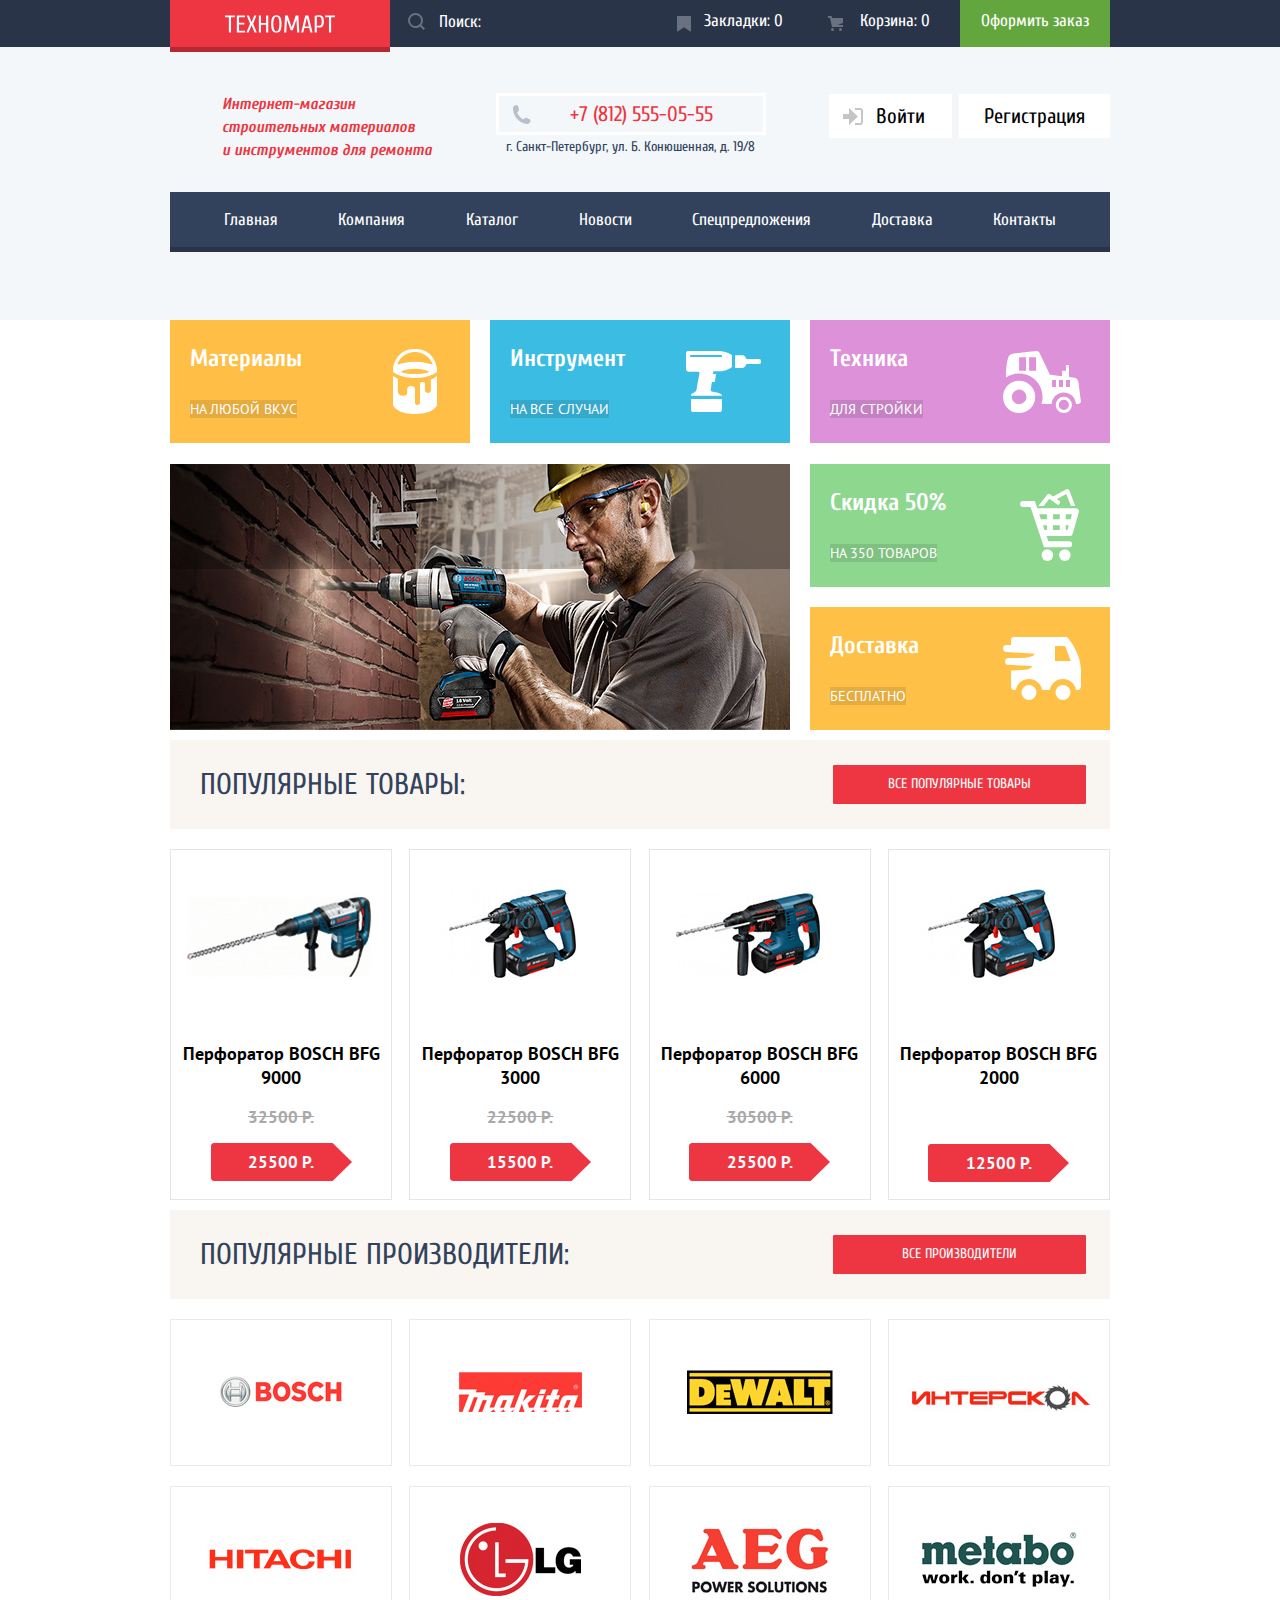
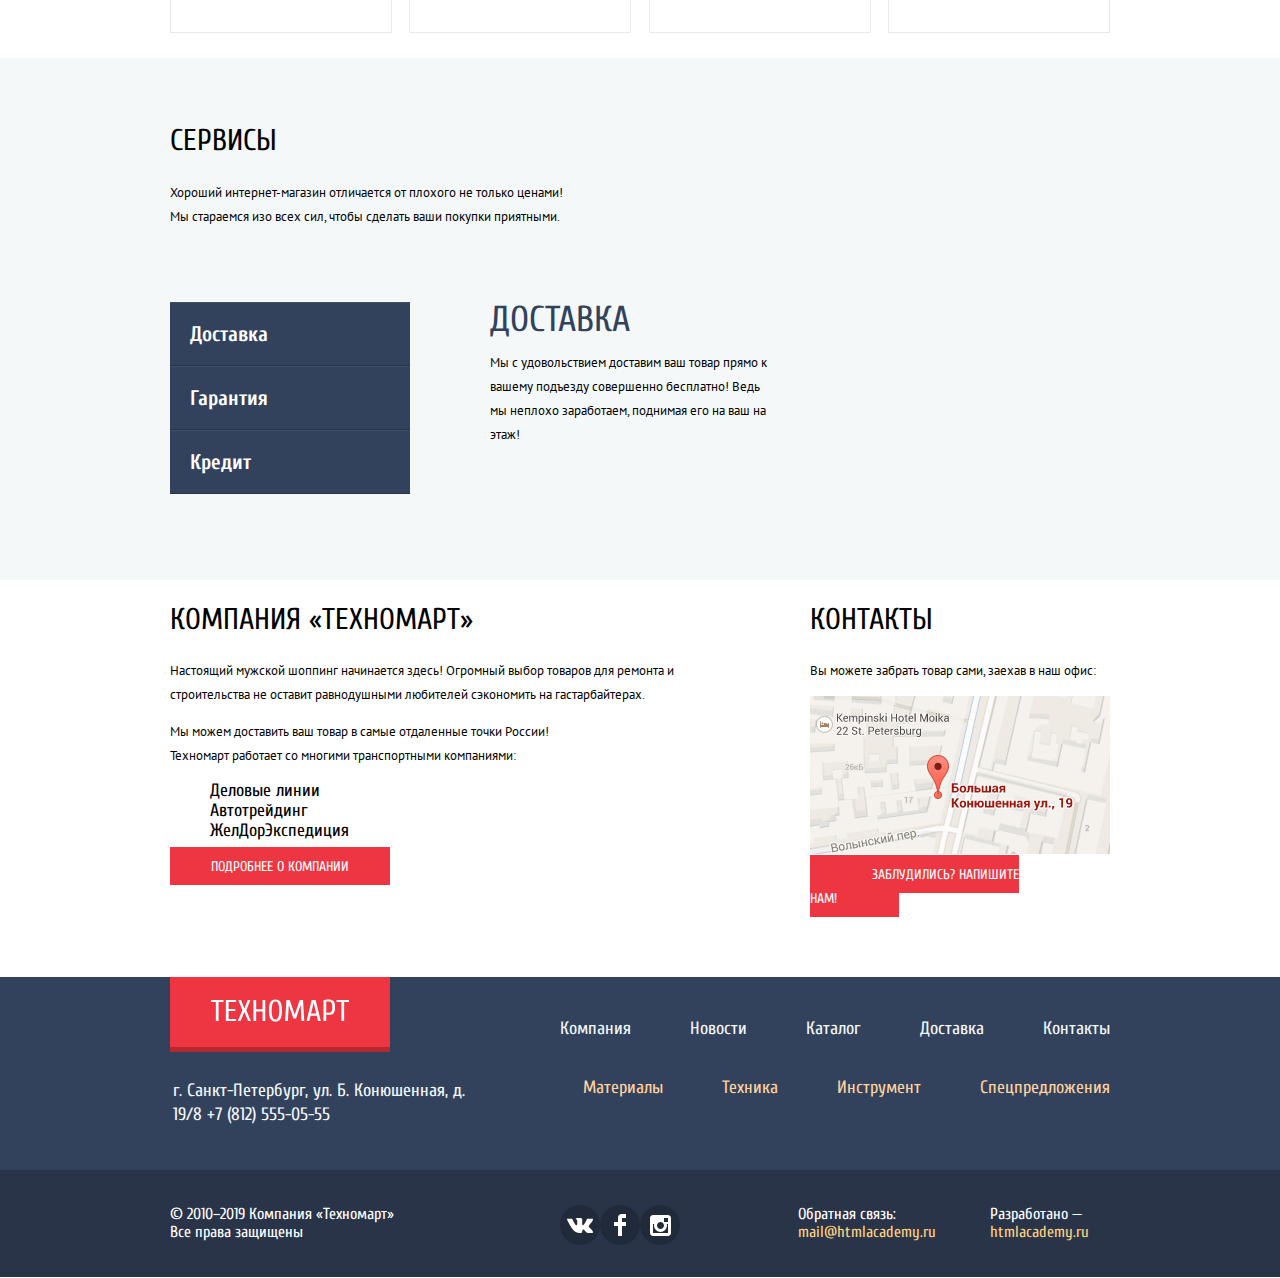
==== index.html @ d1512ae4 "вроде всё" ====
<!DOCTYPE html>
<html lang="ru">
<head>
	<meta charset="UTF-8">
	<title>HTML Academy: Техномарт</title>
	<link href="https://fonts.googleapis.com/css?family=Cuprum:400,400i,700&amp;subset=cyrillic" rel="stylesheet">
	<link href="https://fonts.googleapis.com/css?family=PT+Sans:400,700&amp;subset=cyrillic" rel="stylesheet">
	<link rel="stylesheet" href="css/normalize.css">
	<link rel="stylesheet" href="css/style.css">
</head>
<body>
	<header class="main-header">
		<div class="header-top">
			<div class="header-top-wrapper container">
				<a class="header-logo" href="#"><img src="img/SVG/logo-technomart.svg"  width="110" height="18" alt="Логотип Техномарт"></a>
	            <form action="https://echo.htmlacademy.ru" method="post">
			        <label for="search"><span class="visually-hidden">Поиск:</span></label>
			        <input type="search" id="search" placeholder="Поиск:">
				</form>
	            <a class="bookmark" href="#">Закладки: 0</a>
	            <a class="basket" href="#">Корзина: 0</a>
	            <a class="place-order" href="#">Оформить заказ</a>
            </div>
		</div>
		<div class="container">
			<div class="header-center">
				<h1>Интернет-магазин<br> строительных материалов<br> и инструментов для ремонта</h1>
				<div class="header-center-contacts">
					<p class="telephone">+7 (812) 555-05-55<p>
					<p>г. Санкт-Петербург, ул. Б. Конюшенная, д. 19/8</p>
				</div>
				<ul class="user-navigation">
	                <li class="login-link">
	                	<a href="#">Войти</a>
	                </li>
	                <li class="registration-link">
	                    <a href="#">Регистрация</a>
	                </li>
	            </ul>
	        </div>    
			<nav class="header-navigation">
	            <ul class="site-navigation">
	                <li>
	                    <a>Главная</a>
	                </li>
	                <li>
	                    <a href="#">Компания</a>
	                </li>
	                <li>
	                    <a href="catalog.html">Каталог</a>
	                </li>
	                <li>
	                    <a href="#">Новости</a>
	                </li>
	                <li>
	                    <a href="#">Спецпредложения</a>
	                </li>
	                 <li>
	                    <a href="#">Доставка</a>
	                <li>
	                    <a href="#">Контакты</a>
	                </li>
	            </ul>
            </nav>
        </div>     
	</header>
	<main class="main-index">
		<section class="main-promo container">
			<h2 class="visually-hidden">Промо</h2>
			<div class="promo-left">	
				<div class="promo-material promo">
					<h3>Материалы</h3>
					<a class="promo-link" href="#">На любой вкус</a>
				</div>
				<div class="promo-tool promo">
					<h3>Инструмент</h3>
					<a class="promo-link" href="#">На все случаи</a>
				</div>
				<div class="slider">
					<div class="slider-slide">
	                  	<div class="slide-text visually-hidden">
		                    <h2>Перфораторы</h2>
		                    <p>Настоящие мужские игрушки</p>
		                    <a href="catalog.html">Открыть каталог</a>
	                  	</div>
						<div class="slide-image">
							<img src="img/JPG/slider1.jpg" alt="slider1" width="620" height="266">
						</div>
	            	</div>
	              	<div class="slider-slide visually-hidden">
	                	<div class="slide-text">
		                  	<h2>Дрели</h2>
		                  	<p>Соседям на радость!</p>
		                  	<a href="catalog.html">Открыть каталог</a>
	                	</div>
						<div class="slide-image">
							<img src="img/JPG/slider2.jpg" alt="slider2" width="620" height="266">
						</div>
	              	</div>
				</div>
			</div>
			<div class="promo-right">
				<div class="promo-technic promo">
					<h3>Техника</h3>
					<a class="promo-link" href="#">Для стройки</a>
				
	            </div>
				<div class="promo-discount promo">
					<h3>Скидка 50%</h3>
					<a class="promo-link" href="#">На 350 товаров</a>
				</div>
				<div class="promo-delivery promo">
					<h3>Доставка</h3>
					<a class="promo-link" href="#">Бесплатно</a>
				</div>
			</div>
		</section>
		<section class="popular-product container">
			<div class="popular-product-header">
				<h2>Популярные товары:</h2>
				<a href="#">Все популярные товары</a>
			</div>
			<div class="popular-product-list">
				<ul>
					<li>
						<img src="img/JPG/Main_Perforator_1.jpg" alt="Перфоратор BOSCH BFG 9000" width="218" height="170">
						<h3><a href="#">Перфоратор BOSCH BFG 9000</a></h3>
						<p class="old-price">32500 Р.</p>
						<p class="new-price">25500 Р.</p>
					</li>
					<li>
						<img src="img/JPG/Main_Perforator_2.jpg" alt="Перфоратор BOSCH BFG 3000" width="218" height="170">
						<h3><a href="#">Перфоратор BOSCH BFG 3000</a></h3>
						<p class="old-price">22500 Р.</p>
						<p class="new-price">15500 Р.</p>
					</li>
					<li>
						<img src="img/JPG/Main_Perforator_3.jpg" alt="Перфоратор BOSCH BFG 6000" width="218" height="170">
						<h3><a href="#">Перфоратор BOSCH BFG 6000</a></h3>
						<p class="old-price">30500 Р.</p>
						<p class="new-price">25500 Р.</p>
					</li>
					<li>
						<img src="img/JPG/Main_Perforator_4.jpg" alt="Перфоратор BOSCH BFG 2000" width="218" height="170">
						<h3><a href="#">Перфоратор BOSCH BFG 2000</a></h3>
						<p class="new-price only-new-price">12500 Р.</p>
					</li>
				</ul>
			</div>
		</section>
		<section class="popular-manufacturer container">
			<div class="popular-manufacturer-header">
				<h2>Популярные производители:</h2>
				<a href="#">Все производители</a>
			</div>
			<div class="popular-manufacturer-list">
				<ul>
					<li>
						<a href="#"><img src="img/JPG/bosch.jpg" alt="Bosch" width="126" height="37"></a>
					</li>
					<li>
						<a href="#"><img src="img/JPG/Makita.jpg" alt="Makita" width="123" height="40"></a>
					</li>
					<li>
						<a href="#"><img src="img/JPG/DeWALT.jpg" alt="DeWalt" width="146" height="44"></a>
					</li>
					<li>
						<a href="#"><img src="img/JPG/Интерскол.jpg" alt="Интерскоп" width="200" height="88"></a>
					</li>
					<li>
						<a href="#"><img src="img/JPG/Hitachi.jpg" alt="Hitachi" width="169" height="31"></a>
					</li>
					<li>
						<a href="#"><img src="img/JPG/LG.jpg" alt="LG" width="121" height="73"></a>
					</li>
					<li>
						<a href="#"><img src="img/JPG/AEG.jpg" alt="AEG" width="151" height="96"></a>
					</li>
					<li>
						<a href="#"><img src="img/JPG/Metabo.jpg" alt="Metabo" width="204" height="69"></a>
					</li>
				</ul>
			</div>
		</section>
		<section class="services">
			<div class="container">
				<div class="services-header">
					<h2>Сервисы</h2>
					<p>Хороший интернет-магазин отличается от плохого не только ценами! Мы стараемся изо всех сил, чтобы сделать ваши покупки приятными.</p>
				</div>
				<div class="services-main">
					<form class="services-main-btn">
						<ul>
							<li>
								<span>Доставка</span>
							</li>
							<li>
								<span>Гарантия</span>
							</li>
							<li>
								<span>Кредит</span>
							</li>
						</ul>
					</form>
					<div class="services-main-info">
						<div>
							<h3>Доставка</h3>
							<p>Мы с удовольствием доставим ваш товар прямо к вашему подъезду совершенно бесплатно! Ведь мы неплохо заработаем, поднимая его на ваш на этаж!</p>
						</div>
						<div class="visually-hidden">
							<h3>Гарантия</h3>
							<p>Если купленный у нас товар поломается или заискрит, а также в случае пожара, спровоцированного его вогаранием, вы всегда можете быть уверены в нашей гарантии. Мы обменяем сгоревший товар на новый.
							Дом уж восстановите как нибудь сами.</p>
						</div>
						<div class="visually-hidden">
							<h3>Кредит</h3>
							<p>Залезть в долговую яму стало проще! Кредитные консультанты придут вам на помощь.</p>
							<a href="#">Отправить заявку</a>
						</div>
					</div>
				</div>
			</div>	
		</section>
		<section class="about-company container">
			<div class="company">
				<h2>Компания «Техномарт»</h2>
				<p>Настоящий мужской шоппинг начинается здесь! Огромный выбор товаров для ремонта и строительства не оставит равнодушными любителей сэкономить на гастарбайтерах.</p>
				<p>Мы можем доставить ваш товар в самые отдаленные точки России! Техномарт работает со многими транспортными компаниями: </p>
				<ul>
					<li>Деловые линии</li>
					<li>Автотрейдинг</li>
					<li>ЖелДорЭкспедиция</li>
				</ul>
				<a href="#">Подробнее о компании</a>
			</div>
			<div class="main-contacts">
				<h2>Контакты</h2>
				<p>Вы можете забрать товар сами, заехав в наш офис:</p>
				<a href="#" class="map"><img src="img/JPG/map.jpg" width="300" height="158" alt="google-map"></a>
				<a href="#">Заблудились? Напишите нам!</a>
			</div>
		</section>
	</main>
	<footer class="footer-catalog">
		<div class="footer-top container">
			<div class="footer-top-wrapper">
				<div class="footer-logo">
	                <img src="img/SVG/logo-technomart.svg"  width="138" height="23" alt="Логотип Техномарт">
	            </div>
				<div class="footer-contacts">
					<p>г. Санкт-Петербург, ул. Б. Конюшенная, д. 19/8 +7 (812) 555-05-55</p>
				</div>
			</div>
			<div class="additional-references">
	            <ul class="additional-references-top">
	                <li>
	                    <a href="#">Компания</a>
	                </li>
	                <li>
	                    <a href="#">Новости</a>
	                </li>
	                <li>
	                    <a>Каталог</a>
	                </li>
	                <li>
	                    <a href="#">Доставка</a>
	                </li>
	                <li>
	                    <a href="#">Контакты</a>
	                </li>
	            </ul>
	            <ul class="additional-references-bottom">
	                <li>
	                    <a href="#">Материалы</a>
	                </li>
	                <li>
	                    <a href="#">Техника</a>
	                </li>
	                <li>
	                    <a href="#">Инструмент</a>
	                </li>
	                <li>
	                    <a href="#">Спецпредложения</a>
	                </li>
	            </ul>
        	</div>  
		</div>
		<div class="footer-bottom">
			<div class="footer-bottom-wrapper container">
				<div class="copyright">
					<p>© 2010–2019 Компания «Техномарт» Все права защищены</p>
				</div>
				<div class="social-network-link">
					<a href="#" aria-label="Вконтакте"></a>
					<a href="#" aria-label="Фейсбук"></a>
					<a href="#" aria-label="Инстаграм"></a>
				</div>
				<div class="feedback">
					<p>Обратная связь:</p>
					<a href="mailto:mail@htmlacademy.ru">mail@htmlacademy.ru</a>
				</div>
				<div class="developed">
					<p>Разработано —</p>
	                <a href="htmlacademy.ru">htmlacademy.ru</a>
				</div>
			</div>	
		</div>
	</footer>
	<div class="modal-content-wtite-us visually-hidden">
		<span class="modal-content-close""></span>
		<form action="https://echo.htmlacademy.ru" method="post">
			<div class="wtite-us-header">
				<div class="field-name">
				<label for="user-field-name">Ваше имя:</label>
        		<input id="user-field-name" type="text" name="name" placeholder="Имя Фамилия">
				</div>
				<div class="user-e-mail">
        		<label for="e-mail">Ваш e-mail:</label>
        		<input id="e-mail" type="email" name="e-mail" placeholder="email@example.com">
				</div>
        		<label for="textarea">Текст письма:</label>
        		<textarea id="textarea" name="textarea" placeholder="В свободной форме"></textarea>
			</div>
			<div class="wtite-us-footer">
				<button class="btn" type="submit">Отправить</button>
			</div>
		</form>
	</div>
	<div class="modal-content-map visually-hidden">
		<button class="modal-content-close" type="button">Закрытие</button>
		<iframe src="https://www.google.com/maps/embed?pb=!1m18!1m12!1m3!1d1998.5991043651586!2d30.320894616097!3d59.938794181876254!2m3!1f0!2f0!3f0!3m2!1i1024!2i768!4f13.1!3m3!1m2!1s0x4696310fca5ba729%3A0xea9c53d4493c879f!2z0JHQvtC70YzRiNCw0Y8g0JrQvtC90Y7RiNC10L3QvdCw0Y8g0YPQuy4sIDE5LCDQodCw0L3QutGCLdCf0LXRgtC10YDQsdGD0YDQsywgMTkxMTg2!5e0!3m2!1sru!2sru!4v1549030653142" width="940" height="446"></iframe>
		<script type="text/javascript">
			var modalMap = document.querySelector(".modal-content-map");
			modalMap.addEventListener("click", function() {
			console.log("Клик по ссылке map");
			});
		</script>		
	</div>
</body>
</html>
---- css/style.css ----
/* Стили для всего документа */

.visually-hidden {
	position: absolute;
	width: 1px;
	height: 1px;
	margin: -1px;
	border: 0;
	padding: 0;
	clip: rect(0 0 0 0);
	overflow: hidden;
}

body {
    margin: 0 auto;
    min-width: 1200px;
    font-size: 13px;
    line-height: 24px;
    font-family: "PT Sans", "Arial", sans-serif;
    color: rgb(0,0,0);
    background: rgb(255,255,255);
}

.container {
    width: 940px;
    margin: 0 auto;
}

/* Стили для header */

/* Общие для стили header */

.main-header {
    background-color: rgb(243,247,249);
    font-family: "Cuprum", "Arial", sans-serif;
    min-height: 320px;
}

.main-header a {
    text-decoration: none;
    color: rgb(255,255,255);
}

/* Индивидуальные стили для header */

/* Индивидуальные стили для header-top */

.header-top {
    background-color: rgb(41,52,73); 
    font-size: 17px;
    line-height: 18px;
} 

.header-top .header-top-wrapper {
    display: flex;
}

.header-logo {
    background-color: rgb(238,54,67);
    text-align: center;
    box-shadow: 0 5px 0 0 rgb(181,41,51);
    padding: 15px 55px 10px 55px;
}

.header-logo:hover {
    background-color: rgb(202,44,55);
    box-shadow: 0 5px 0 0 rgb(154,33,42);
}

.header-logo:active {
    background-color: rgb(186,39,50);
    box-shadow: 0 5px 0 0 rgb(142,30,38);
}

.header-top input {
    background-color: rgb(41,52,73);
    background-image: url(../img/SVG/icon-search-repose.svg);
    background-repeat: no-repeat;
    background-position: 18px, 50%;
    border: none;
    width: 270px;
    padding: 11.5px 0 11.5px 0;
    padding-left: 49px;
}

.header-top input:hover {
    background-color: rgb(33,42,58);
    background-image: url(../img/SVG/icon-search-hover.svg);
}

.header-top input:focus {
    background-color: rgb(255,255,255);
    background-image: url(../img/SVG/icon-search-focus.svg);
}

.header-top input::placeholder {
    color: rgb(255,255,255);
}

.bookmark {
    background-image: url(../img/SVG/icon-bookmark-repose.svg);
    background-repeat: no-repeat;
    background-position: 17px, 50%;
    padding: 11.5px 0px 11.5px 44px;
    width: 150px;
    box-sizing: border-box;
}

.bookmark:hover {
    background-color: rgb(33,42,58);
    background-image: url(../img/SVG/icon-bookmark-hover.svg);
}

.bookmark:active {
    background-color: rgb(22,29,41);
    background-image: url(../img/SVG/icon-bookmark-active.svg);
    color: rgb(162,165,169);
}

.basket {
    background-image: url(../img/SVG/icon-cart-repose.svg);
    background-repeat: no-repeat;
    background-position: 18px, 50%;
    padding: 11.5px 0px 11.5px 50px;
    width: 150px;
    box-sizing: border-box;
}

.basket:hover {
    background-color: rgb(33,42,58);
    background-image: url(../img/SVG/icon-cart-hover.svg);
}

.basket:active {
    background-color: rgb(22,29,41);
    background-image: url(../img/SVG/icon-cart-active.svg);
    color: rgb(162,165,169);
}

.basket-active {
    background-color: rgb(238,54,67);
    background-image: url(../img/SVG/icon-cart-catalog.svg);
    background-repeat: no-repeat;
    background-position: 18px, 50%;
    padding: 11.5px 0px 11.5px 50px;
    width: 150px;
    box-sizing: border-box; 
} 

.place-order {
    background-color: rgb(99,166,62);
    padding: 11.5px 0px 11.5px 0px;
    width: 150px;
    text-align: center; 
}

.place-order:hover {
    background-color: rgb(95,187,45); 
}

.place-order:active {
    background-color: rgb(81,133,52); 
    color: rgb(168,194,154);
}

/* Индивидуальные стили для header-center */

.header-center {
    display: flex;
    flex-flow: row;
    justify-content: space-between;
    margin-left: 52px;
}

.header-center h1 {
    font-size: 16px;
    line-height: 23px;
    font-style: italic;
    color: rgb(238,54,67);
    margin: 0;
    padding-top: 46px;
}

.header-center-contacts {
    margin-left: 40px;
}

.header-center-contacts, .user-navigation  {
    padding-top: 46px;
}

.header-center-contacts .telephone {
    font-size: 21px;
    line-height: 21px;
    color: rgb(238,54,67);
    border: 3px solid rgb(255,255,255);
    padding: 7.5px 50px 7.5px 71px;
    background-image: url(../img/SVG/icon-phone.svg);
    background-repeat: no-repeat;
    background-position: 13px, 50%;
}

.header-center-contacts p {
    font-size: 14px;
    line-height: 24px;
    color: rgb(50,66,92);
    text-align: center;
    margin: 0;
}

.header-center ul {
    list-style: none;
    display: flex;
}

.login-link a, .registration-link a {
    font-size: 21px;
    line-height: 21px;
    color: rgb(0,0,0);
    background-color: rgb(255,255,255);
}

.login-link a {
    background-image: url(../img/SVG/icon-login.svg);
    background-repeat: no-repeat;
    background-position: 14px, 50%;
    padding: 10px 27px 10px 47px;
    margin-right: 7px;
}

.registration-link a {
    padding: 10px 25px 10px 25px;
}

.login-link a:hover {
    color: rgb(238,54,67);
    background-image: url(../img/SVG/icon-login-hover.svg);
}

.registration-link a:hover {
    color: rgb(238,54,67);
}

.login-link a:active {
    color: rgb(178,178,178);
    background-image: url(../img/SVG/icon-login.svg);
}

.registration-link a:active {
    color: rgb(178,178,178);
}

/* Индивидуальные стили для header-center-catalog */

.authorized-user {
    padding-top: 57px;
}

.authorized-user .authorized-user-name {
    font-size: 21px;
    line-height: 21px;
    color: rgb(0,0,0);
    background-color: rgb(255,255,255);
    padding: 10.5px 67px 10.5px 48px;
    background-image: url(../img/SVG/icon-logout.svg), url(../img/SVG/icon-user.svg);
    background-repeat: no-repeat;
    background-position: 270px, 13px;
}

.authorized-user .authorized-user-name:hover {
    background-image: url(../img/SVG/icon-logout-hover.svg), url(../img/SVG/icon-user-hover.svg);
}

.authorized-user .authorized-user-name:active {
    color: rgb(178,178,178);
    background-image: url(../img/SVG/icon-logout.svg), url(../img/SVG/icon-user.svg);
}

.authorized-navigation {
    display: flex;
    justify-content: flex-start;
    padding: 0;
}

.user-order {
    padding-left: 18px;
}

.personal-account {
    margin-left: 32px;
}

.authorized-navigation li:first-child {
    list-style: none;
}

.user-order a, .personal-account a {
    font-size: 16px;
    line-height: 18px;
    text-decoration: underline;
    color: rgb(50,66,92);
}

.user-order a:hover, .personal-account a:hover {
    color: rgb(238,54,67);
}

.user-order a:active, .personal-account a:active {
    color: rgb(178,178,178);
}

/* Индивидуальные стили для header-navigation */

.header-navigation {
    background-color: rgb(50,66,92);
    box-shadow: 0 5px 0 0 rgb(41,52,73);
    margin-top: 30px; 
}

.header-navigation ul {
    display: flex;
    justify-content: center;
    flex-wrap: wrap;
    padding: 0;
    list-style: none;
}

.header-navigation a {
    display: block;
    font-size: 17px;
    line-height: 17px;
    color: rgb(255,255,255);
    padding: 19px 30.3px;
}

.site-navigation a:hover {
    background-color: rgb(41,52,73);
}

.site-navigation a:active {
    color: rgb(142,147,156);
    background-color: rgb(29,39,57);
}

/* Стили для main */

/* Общие для стили main */

.main-index a {
    text-decoration: none;
    color: rgb(255,255,255);
}

/* Индивидуальные стили для main */

/* Промо блок главная */

.main-promo {
    display: flex;
}

.promo-left, .promo-right {
    display: flex;
    flex-direction: row;
    flex-wrap: wrap;
    align-content: space-between; 
    justify-content: space-between;
    min-height: 410px;
}

.promo-right {
    justify-content: flex-end;
}

.slider {
    margin-bottom: -8px;
}

.main-promo h3 {
    font-family: "Cuprum", "Arial", sans-serif;
    font-size: 24px;
    font-weight: bold;
    line-height: 30px;
    color: rgb(255,255,255);
}

.promo-link {
    font-size: 14px;
    line-height: 18px;
    text-transform: uppercase;
    background-color: rgba(0,0,0,.1);
}

.promo-link:hover {
    background-color: rgba(0,0,0,.2);
}

.promo-link:active {
    background-color: rgba(0,0,0,.3);
}

.promo-material {
    background-color: rgb(255,191,71);
    background-image: url(../img/SVG/icon-1.svg);
    background-repeat: no-repeat;
    background-position: 87%;
}

.promo-tool {
    background-color: rgb(59,188,227);
    background-image: url(../img/SVG/icon-2.svg);
    background-repeat: no-repeat;
    background-position: 87%;
}

.promo-technic {
    background-color: rgb(220,145,216);
    background-image: url(../img/SVG/icon-3.svg);
    background-repeat: no-repeat;
    background-position: 87%;
}

.promo-discount {
    background-color: rgb(142,215,143);
    background-image: url(../img/SVG/icon-4.svg);
    background-repeat: no-repeat;
    background-position: 87%;
}

.promo-delivery {
    background-color: rgb(255,192,71);
    background-image: url(../img/SVG/icon-5.svg);
    background-repeat: no-repeat;
    background-position: 87%;
}

.main-promo .promo {
    min-height: 123px;
    width: 300px;
    padding-left: 20px;
    box-sizing: border-box;
}

.slide-text {
    font-family: "Cuprum", "Arial", sans-serif;
    color: rgb(255,255,255);
}

.slide-text a {
    font-size: 14px;
    line-height: 18px;
    text-transform: uppercase;
    background-color: rgb(238,54,67);
}

.slide-text h2 {
    font-size: 36px;
    line-height: 36px;
    text-transform: uppercase;
}

.slide-text p {
    font-size: 18px;
    line-height: 24px;
}

.slide-text a:hover {
    background-color: rgb(202,44,55);
}

.slide-text a:active {
    background-color: rgb(186,39,50);
}

/* Популярные продукты */

.popular-product-header, .popular-manufacturer-header {
    background-color: rgb(249,245,240); 
    display: flex;
    flex-flow: row;
    justify-content: space-between;
    align-items: center;
    padding-left: 30px;
    padding-right: 24px;
    margin-top: 10px;
}

.popular-product-header h2, .popular-manufacturer-header h2 {
    font-family: "Cuprum", "Arial", sans-serif;
    font-size: 30px;
    line-height: 30px;
    text-transform: uppercase;
    font-weight: normal;
    color: rgb(50,66,92); 
    padding-top: 5px;
    padding-bottom: 4px;
}


.popular-product-header a, .popular-manufacturer-header a {
    font-family: "Cuprum", "Arial", sans-serif;
    font-size: 14px;
    line-height: 18px;
    text-transform: uppercase;
    background-color: rgb(238,54,67);
    border-radius: 1px;
    width: 253px;
    height: 100%;
    text-align: center;
    padding-top: 10px;
    padding-bottom: 10.8px;
 }

.popular-product-header a:hover, .popular-manufacturer-header a:hover {
    background-color: rgb(202,44,55);
}

.popular-product-header a:active, .popular-manufacturer-header a:active {
    background-color: rgb(186,39,50);
}

.popular-product-list ul {
    display: flex;
    flex-flow: row;
    flex-wrap: wrap;
    justify-content: space-between;
    padding: 0;
    margin: 0;
}

.popular-product-list li {
    width: 220px;
    min-height: 318px;
    list-style: none;
    border: 1px solid rgb(229,229,229);
    margin-top: 20px;
}

.popular-product-list li:hover {
    border: 1px solid rgb(255,255,255);
    box-shadow: 0 8px 25px 5px rgba(41,52,73,0.2);
}    

.popular-product-list a {
    font-size: 18px;
    line-height: 20px;
    font-weight: bold;
    color: rgb(0,0,0);
}

.popular-product-list p, .popular-product-list h3 {
    text-align: center;
}

.old-price {
    font-size: 17px;
    line-height: 18px;
    font-weight: bold;
    color: rgb(169,169,169);
    text-decoration: line-through;
}

.new-price {
    font-size: 17px;
    line-height: 18px;
    font-weight: bold;
    color: rgb(255,255,255);
    padding: 10px;
    background-image: url(../img/SVG/red-button.svg);
    background-position: 50%, 50%;
    background-repeat:  no-repeat;
}

.only-new-price {
    margin-top: 53px;
}
/* Популярные производители */

.popular-manufacturer-list ul {
    display: flex;
    flex-flow: row;
    flex-wrap: wrap;
    justify-content: space-between;
    padding: 0;
    margin-top: 0;
}

.popular-manufacturer-list li {
    width: 220px;
    min-height: 145px;
    list-style: none;
    border: 1px solid rgb(234,234,234);
    margin-top: 20px;
}

.popular-manufacturer-list a {
    display: flex;
    justify-content: center;
    height: 100%;
    align-items: center;
}

.popular-manufacturer-list li:hover {
    border: 1px solid rgb(255,255,255);
    box-shadow: 0 8px 25px 5px rgba(41,52,73,0.2);
}

.popular-manufacturer-list li:active {
    border: 1px solid rgb(255,255,255);
    box-shadow: 0 5px 15px 0px rgba(41,52,73,0.2);
    opacity: 0.5;
}

/* Сервисы */

.services {
    background-color: rgb(244,248,249);
    min-height: 522px;
}

.services-header h2 {
    font-family: "Cuprum", "Arial", sans-serif;
    font-size: 30px;
    line-height: 30px;
    font-weight: normal;
    text-transform: uppercase;
    color: rgb(0,0,0);
    padding-top: 68px;
}

.services-header p {
    width: 400px;
}

.services-main-btn ul {
    list-style: none;
    padding: 0;
    margin: 0;
}

.services-main-btn ul {
    width: 240px;
}

.services-main-btn span {
    font-family: "Cuprum", "Arial", sans-serif;
    font-size: 21px;
    line-height: 30px;
    font-weight: bold;
    color: rgb(255,255,255);
    background-color: rgb(50,66,92);
    display: block;
    padding-top: 16px;
    padding-bottom: 16px;
    padding-left: 20px;
    border-top: 1px solid rgb(64,80,105);
    border-bottom: 1px solid rgb(41,52,73); 
}

.services-main-btn span:hover {
    color: rgb(50,66,92);
    background-color: rgb(255,255,255);
    border: 1px solid rgb(255,255,255);
}

.services-main-info h3 {
    font-family: "Cuprum", "Arial", sans-serif;
    font-size: 36px;
    line-height: 36px;
    font-weight: normal;
    text-transform: uppercase;
    color: rgb(50,66,92);
    margin: 0;
}

.services-main {
    display: flex;
    justify-content: space-between;
    padding-top: 60px;
}

.services-main-info p {
    width: 278px;
}

.services-main-btn {
 
}

.services-main-info {
    width: 620px;
}

/* О компании */

.about-company {
    display: flex;
    justify-content: space-between;
}



.about-company h2 {
    font-family: "Cuprum", "Arial", sans-serif;
    font-size: 30px;
    line-height: 30px;
    font-weight: normal;
    text-transform: uppercase;
    color: rgb(0,0,0); 
}

.about-company .company {
    width: 520px; 
}

.company p:nth-child(3) {
    width: 390px;
}

.about-company .main-contacts {
    width: 300px; 
    padding-bottom: 67px;
}

.about-company li {
    list-style: none;
    font-family: "Cuprum", "Arial", sans-serif;
    font-size: 18px;
    line-height: 20px;
    color: rgb(0,0,0); 
}

.company a, .main-contacts a:last-child {
    font-family: "Cuprum", "Arial", sans-serif;
    font-size: 14px;
    line-height: 18px;
    text-transform: uppercase;
    background-color: rgb(238,54,67);
}

.company a {
    padding: 10.5px 41px 10.5px 41px;
}

.main-contacts a:last-child {
    padding: 10.5px 61.5px 10.5px 61.5px;
}

.company a:hover, .main-contacts a:last-child:hover {
    background-color: rgb(202,44,55);
}

.company a:active, .main-contacts a:last-child:active {
    background-color: rgb(186,39,50);
}

/* Стили для main каталога */

/* Общие для стили main каталога */

.main-catalog a {
    text-decoration: none;
    color: rgb(255,255,255);
}

/* Индивидуальные стили для main  каталога*/

.perforators-filters-catalog {
    display: flex;
    justify-content: space-between;
}

.perforators-filters {
    width: 220px;
}

.perforators-catalog {
    width: 700px;
}

/* Оформление breadcrumbs */

.breadcrumbs li {
    list-style: none;
    display: inline-block;
}   

.breadcrumbs a {
    font-size: 13px;
    line-height: 18px;
    text-transform: uppercase;
    color: rgb(0,0,0);
} 

/* Оформление заголовка */

.perforators-header {
    font-family: "Cuprum", "Arial", sans-serif;
    background-color: rgb(242,246,248);
}

.perforators-header h2 {
    font-size: 30px;
    line-height: 30px;
    font-weight: normal;
    color: rgb(50,66,92);
    text-transform: uppercase;
    padding-left: 29px;
    padding-top: 29.5px;
    padding-bottom: 29.5px;
}

/* Оформление фильтра */

.perforators-filters legend {
    font-size: 17px;
    line-height: 30px;
    font-weight: bold;
    text-transform: uppercase;
} 

.perforators-filters fieldset {
    border: none;
}

.perforators-filters h2 {
    font-size: 13px;
    line-height: 18px;
    font-weight: normal;
    text-transform: uppercase;
    padding: 10px 0 10px 18px;
    background-color: rgb(247,243,236);
    border-radius: 1px;
    margin: 0;
} 

.perforators-filters li {
    list-style: none;
}

.perforators-filters label {
    font-size: 15px;
    line-height: 20px;
    text-transform: uppercase;
}

.perforators-filters button {
    background-color: rgb(255,255,255);
    border: 1px solid rgb(229,229,229);
    font-size: 13px;
    line-height: 18px;
    text-transform: uppercase;
}

/* Оформление сортировки */

.sorting {
    font-size: 13px;
    line-height: 18px;
    text-transform: uppercase;
    background-color: rgb(247,243,236);
    border-radius: 1px;
    display: flex;
    align-items: center;
    justify-content: space-around;
}

.sorting-by li {
    list-style: none;
    display: inline-block;
}

.sorting-by a {
    color: rgb(202,202,202);
    border-bottom: 1px dashed rgb(238,54,67);
}

.sorting-by a:hover {
    color: rgb(0,0,0);
    border-bottom: 1px solid rgb(238,54,67);
}

.sorting-by a:active {
    color: rgb(238,54,67);
    border-bottom: none;
}

/* Оформление каталога */

.perforators-catalog-list {
    display: flex;
    flex-flow: row;
    flex-wrap: wrap;
    justify-content: space-between;
    padding: 0;
    margin: 0;
}

.perforators-catalog-list li {
    list-style: none;
    border: 1px solid rgb(234,234,234);
    width: 220px;
    min-height: 318px;
    margin-top: 20px;
}

.perforators-catalog-list li:hover {
    border: 1px solid rgb(255,255,255);
    box-shadow: 0 8px 25px 5px rgba(41,52,73,0.2);
}

.perforators-catalog-list a {
    font-size: 18px;
    line-height: 20px;
    font-weight: bold;
    color: rgb(0,0,0);
}

.perforators-catalog-list p, .perforators-catalog-list h3 {
    text-align: center;
}

/* Оформление списка страниц */

.perforators-catalog-page a {
    font-size: 13px;
    line-height: 18px;
    text-transform: uppercase;
    color: rgb(0,0,0);
    border: 1px solid rgb(229,229,229)
    background-color: rgb(255,255,255);
}

.perforators-catalog-page a:hover {
    border: 1px solid rgb(189,198,202)
}

.perforators-catalog-page a:active {
    border: 1px solid rgb(238,54,67)
}

.perforators-catalog-page {
    list-style: none;
    display: flex;
}

.perforators-catalog-page .active-page-btn {
    color: rgb(255,255,255);
    background-color: rgb(238,54,67);
    border: none;
}

/* Оформление *Пара слов о перфораторах* */

.perforators-article {
    background-color: rgb(242,246,248);
    min-height: 261px;
    margin-bottom: -13px;
}

.perforators-article h2 {
    padding-top: 66px;
    font-family: "Cuprum", "Arial", sans-serif;
    font-size: 30px;
    line-height: 30px;
    text-transform: uppercase;
    font-weight: normal;
}

/* Стили для footer */

/* Обшие стили для footer */

.footer-index, .footer-catalog {
    font-family: "Cuprum", "Arial", sans-serif;
    background-color: rgb(50,66,92);
}

/* Индивидуальные стили для footer */

/* Индивидуальные стили для footer-top */

.footer-top {
    min-height: 193px;
    display: flex;
    justify-content: space-between;
}

.footer-logo {
    background-color: rgb(238,54,67);
    text-align: center;
    box-shadow: 0 5px 0 0 rgb(181,41,51);
    display: inline-block;
    padding: 22px 41px 17px 41px;
}

.footer-logo:hover {
    background-color: rgb(202,44,55);
    box-shadow: 0 5px 0 0 rgb(154,33,42);
}

.footer-logo:active {
    background-color: rgb(186,39,50);
    box-shadow: 0 5px 0 0 rgb(142,30,38);
}

.footer-contacts {
    width: 323px;
    margin-top: 32px;
    padding-left: 3px;
}

.footer-contacts p {
    font-size: 18px;
    line-height: 24px;
    color: rgb(243,247,249);
    margin: 0;
}

.additional-references {
    font-size: 18px;
    line-height: 24px;
    padding-top: 40px;
    width: 550px;
}

.additional-references ul {
    margin: 0;
    padding: 0;
}

.additional-references ul:last-child {
    padding-top: 35px;
}

.additional-references a {
    text-decoration: none;
}

.additional-references li {
    list-style: none;
    display: inline-block;
}

.additional-references-top, .additional-references-bottom {
    display: flex;
    justify-content: space-between;
}

.additional-references-bottom li:first-child {
    padding-left: 23px;
}

.additional-references-top a {
    color: rgb(243,247,249);
}

.additional-references-bottom a {
    color: rgb(255,209,158);
}

.additional-references a:hover {
    text-decoration: underline;
}

.additional-references-top a:active {
    color: rgb(146,156,170);
    text-decoration: none;
}

.additional-references-bottom a:active {
    color: rgb(153,138,110);
    text-decoration: none;
}

/* Индивидуальные стили для footer-bottom */

.footer-bottom {
    min-height: 107px;
}

.footer-bottom .footer-bottom-wrapper {
    display: flex;
    justify-content: flex-start;
    padding-top: 35px;
}

.copyright {
    width: 230px;
}

.social-network-link {
    margin-left: 160px;
}

.feedback {
    margin-left: 118px;
}

.developed {
    margin-left: 54px;
}

.social-network-link {
    display: flex;
}

.social-network-link a {
    width:40px;
    height:40px;
    border-radius:50%;
    background: rgb(33,42,58);
}

.social-network-link a:hover, .social-network-link a:active {
    background: rgb(238,54,67);
}

.social-network-link a:first-child {
    background-image: url(../img/SVG/icon-vk.svg);
    background-repeat: no-repeat;
    background-position: center;
}

.social-network-link a:nth-child(2) {
    background-image: url(../img/SVG/icon-fb.svg);
    background-repeat: no-repeat;
    background-position: center;
}

.social-network-link a:last-child {
    background-image: url(../img/SVG/icon-insta.svg);
    background-repeat: no-repeat;
    background-position: center;
}

.footer-bottom {
    background-color: rgb(41,52,73);
    font-size: 16px;
    line-height: 18px;
    color: rgb(255,255,255);
}

.feedback p, .developed p, .copyright p {
    margin: 0;
}

.feedback a, .developed a {
    color: rgb(255,209,128);
    text-decoration: none;  
}

.feedback a:hover, .developed a:hover {
    text-decoration: underline;    
}

.feedback a:active, .developed a:active {
    color: rgb(238,54,67);
    text-decoration: none;    
}

/* Стили для модалок */

/* Модалка на главной */

.modal-content-wtite-us {
    font-family: "Cuprum", "Arial", sans-serif;
    box-shadow: inset 0 7px 0 0 rgb(255,83,87), 0 20px 60px -2px black;
    width: 620px;
    margin: 0 auto;
}

.wtite-us-header {
    display: flex;
    flex-wrap: wrap;
    justify-content: space-between;
    margin-top: 80px;
    width: 460px;
    margin: 0 auto;
    min-height: 318px;
}
.field-name {
    padding-top: 55px;
    padding-bottom: 30px;
}

.user-e-mail {
    padding-top: 55px;
    padding-bottom: 30px;
}

.wtite-us-header label {
    font-size: 18px;
    line-height: 18px;
    display: block;
}

.wtite-us-header input {
    width: 212px;
    height: 34px;
}

.wtite-us-header textarea {
    width: 452px;
    height: 110px;
}

.wtite-us-header input, .wtite-us-header textarea {
    border: 2px solid rgb(215,220,222);
    border-radius: 2px;
}

.wtite-us-header input:hover, .wtite-us-header textarea:hover {
    border: 2px solid rgb(181,181,181);
}

.wtite-us-header input:focus, .wtite-us-header textarea:focus {
    border: 2px solid rgb(238,54,67);
}

.wtite-us-footer {
    background-color: rgb(244,244,244);
    min-height: 112px;
    text-align: center;
}

.wtite-us-footer button {
    font-size: 14px;
    line-height: 18px;
    text-transform: uppercase;
    color: rgb(255,255,255);
    border: none;
    border-radius: 1px;
    background-color: rgb(238,54,67);
    padding: 10px 200px 10px 200px;
    margin-top: 37px;
}

.wtite-us-footer button:hover {
    background-color: rgb(202,44,55);
}

.wtite-us-footer button:active {
    background-color: rgb(186,39,50);
}

/* Модалка в каталоге */

.modal-content-add-product {
    font-family: "Cuprum", "Arial", sans-serif;
    box-shadow: inset 0 7px 0 0 rgb(255,83,87), 0 20px 60px -2px black;
    width: 620px;
    margin: 0 auto;
}

.modal-content-close {
    width: 22px;
    height: 22px;
    padding-top: 16px;
    position: absolute;
    background-image: url(../img/SVG/icon-close.svg);
    background-repeat: no-repeat;
    background-position: 50%;
}

.add-product-header {
    min-height: 170px;
    background-image: url(../img/SVG/icon-mark.svg);
    background-repeat: no-repeat;
    background-position: 80px 55px;
}

.modal-content-add-product p {
    font-size: 30px;
    line-height: 30px;
    margin: 0;
    padding-left: 170px;
    margin-top: 75px;
}

.add-product-button {
    background-color: rgb(244,244,244);
    display: flex;
    justify-content: space-between;
    padding-left: 80px;
    padding-right: 80px;
    min-height: 112px;
    align-items: center;
}

.add-product-button a {
    font-size: 14px;
    line-height: 18px;
    text-transform: uppercase;
    text-decoration: none;
    color: rgb(255,255,255);
    background-color: rgb(238,54,67);
    padding: 10px 61px 10px 61px;
}

.add-product-button a:last-child {
    color: rgb(0,0,0);
    background-color: rgb(255,255,255);
    padding: 10px 46px 10px 46px;
}

.add-product-button .active-btn:hover {
    background-color: rgb(202,44,55);
}

.add-product-button .active-btn:active {
    background-color: rgb(186,39,50);
}
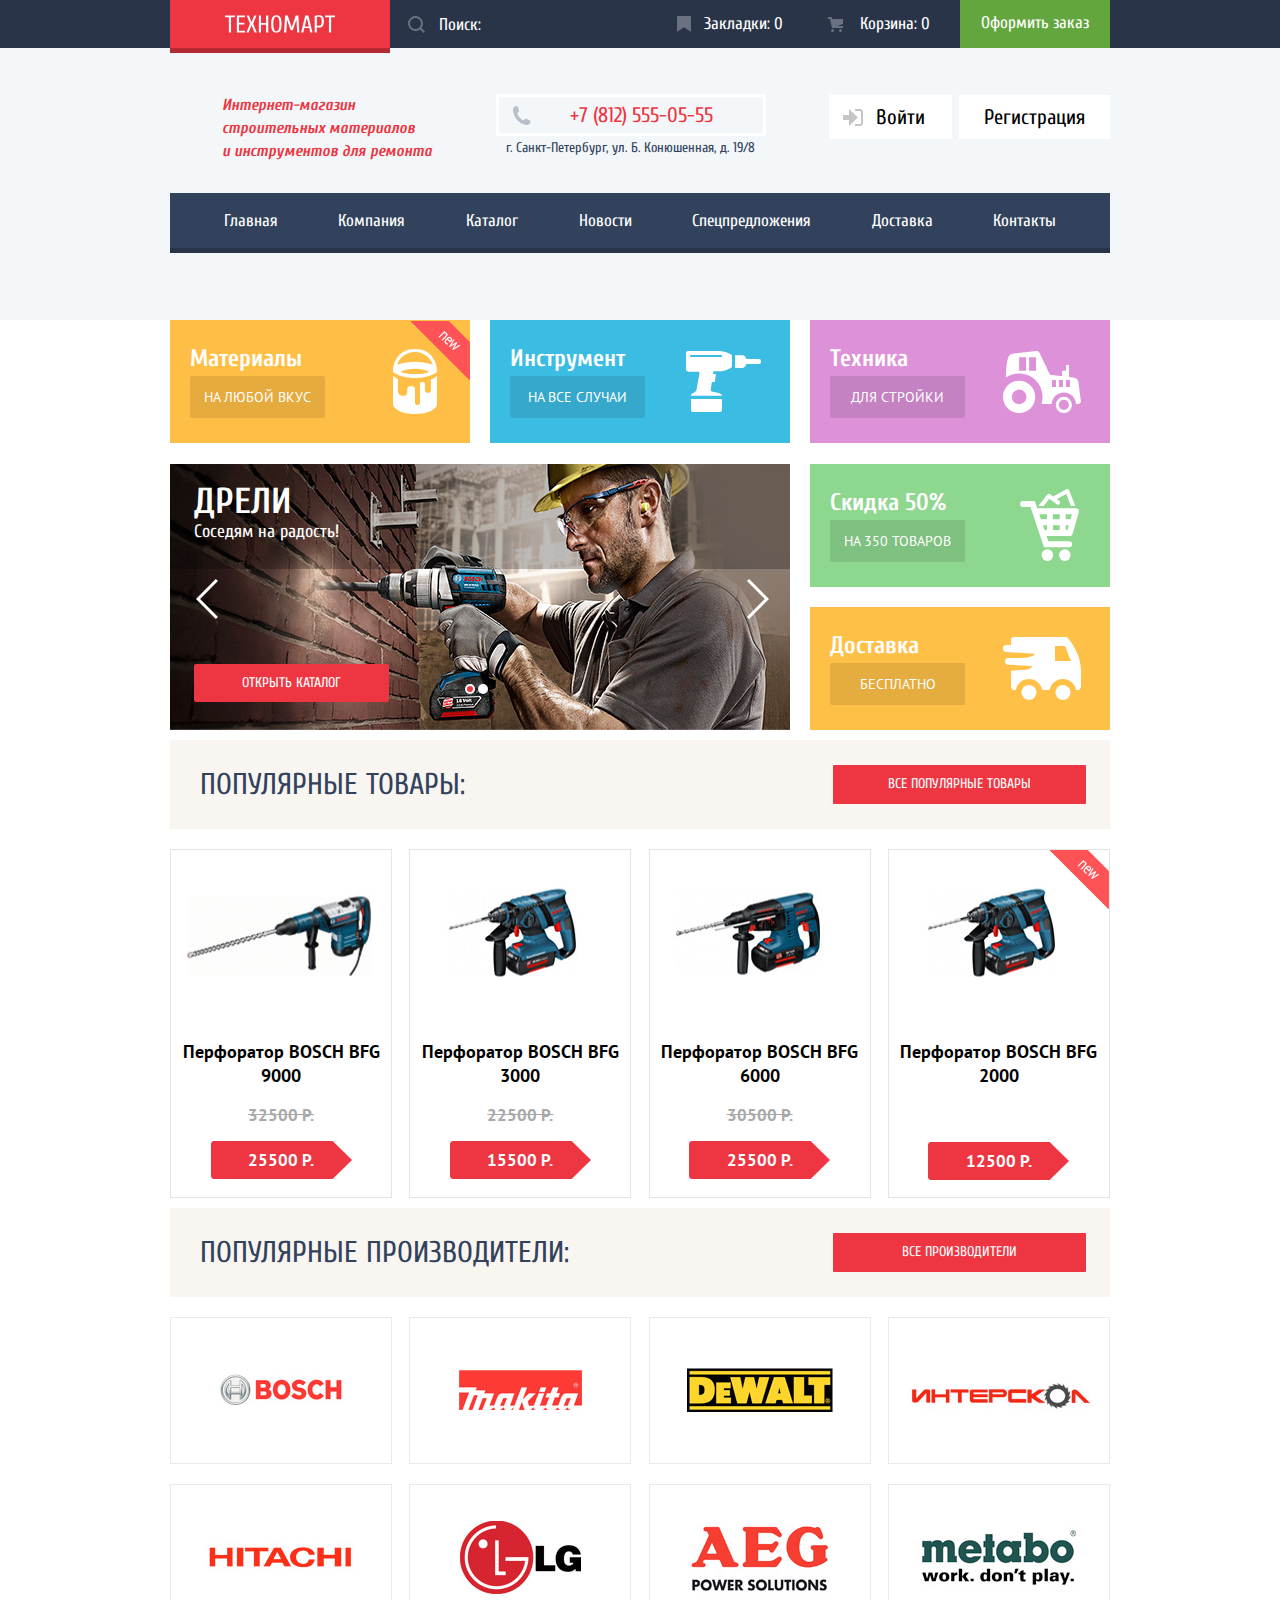
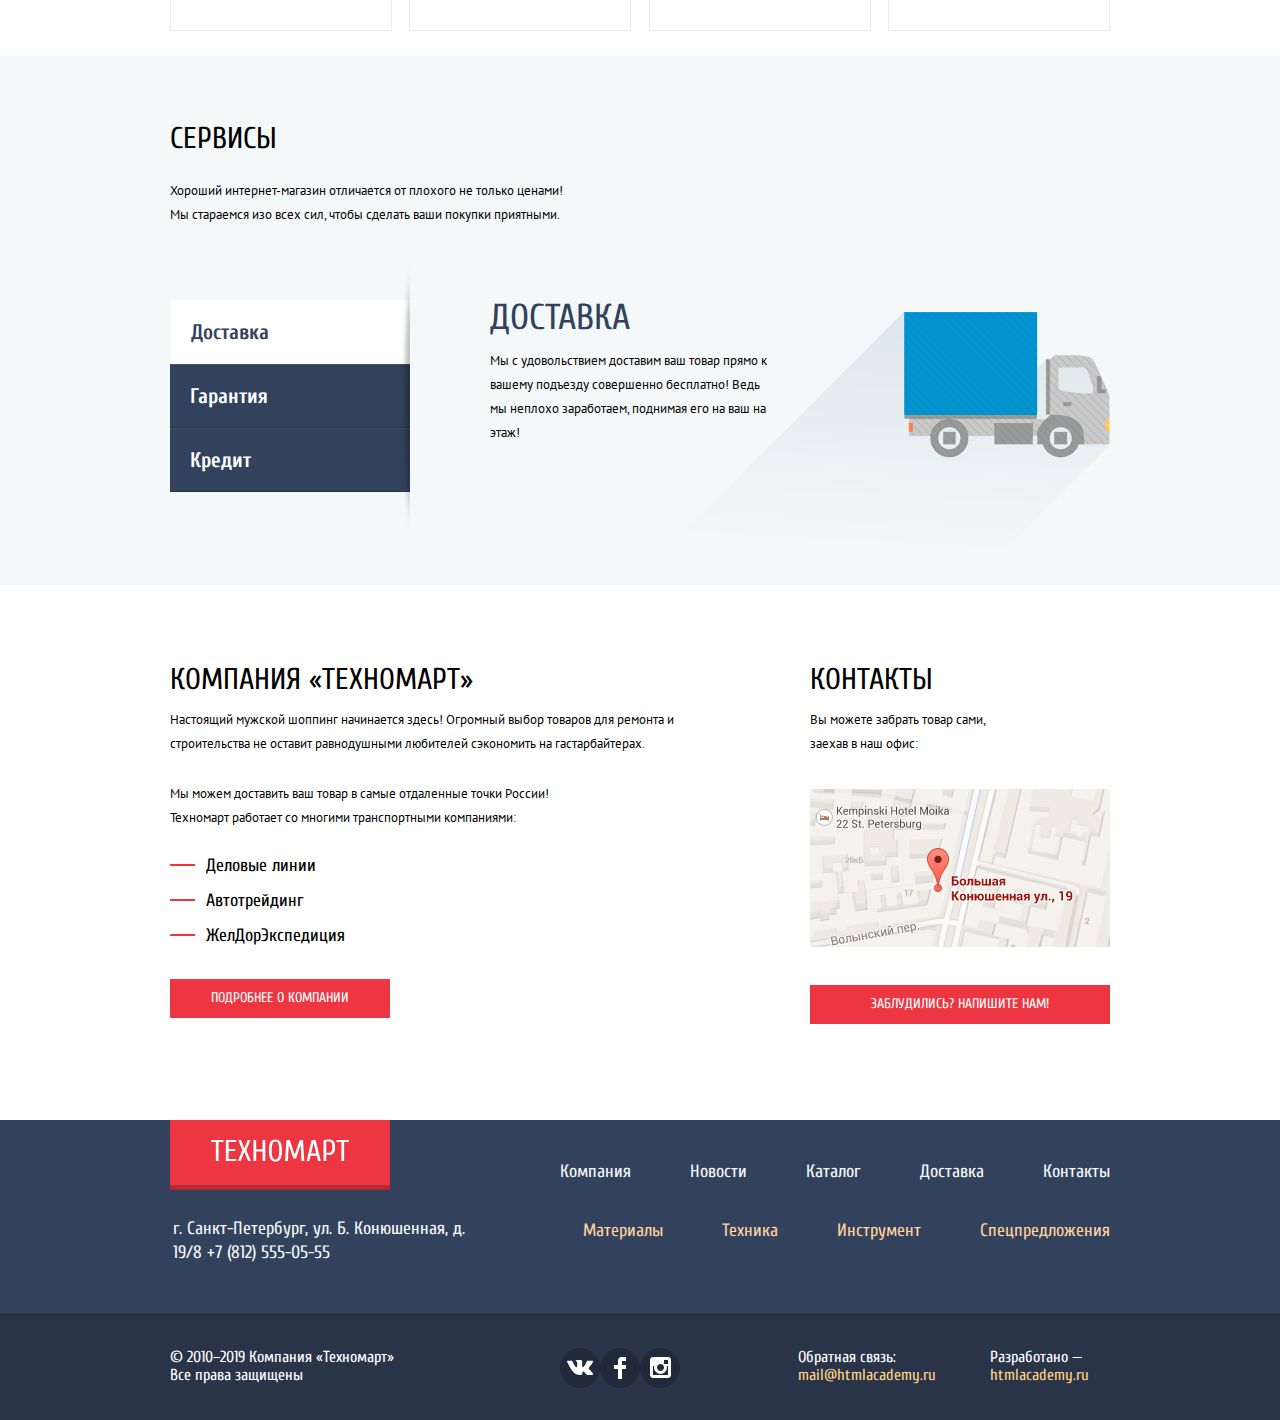
==== commit e3037475: "почти готово" ====
--- a/index.html
+++ b/index.html
@@ -41,7 +41,7 @@
 			<nav class="header-navigation">
 	            <ul class="site-navigation">
 	                <li>
-	                    <a>Главная</a>
+	                	<a>Главная</a>
 	                </li>
 	                <li>
 	                    <a href="#">Компания</a>
@@ -69,6 +69,7 @@
 			<h2 class="visually-hidden">Промо</h2>
 			<div class="promo-left">	
 				<div class="promo-material promo">
+					<div class="icon-new"></div>
 					<h3>Материалы</h3>
 					<a class="promo-link" href="#">На любой вкус</a>
 				</div>
@@ -77,22 +78,48 @@
 					<a class="promo-link" href="#">На все случаи</a>
 				</div>
 				<div class="slider">
-					<div class="slider-slide">
-	                  	<div class="slide-text visually-hidden">
-		                    <h2>Перфораторы</h2>
-		                    <p>Настоящие мужские игрушки</p>
+					<div class="slider-first">
+						<div class="center-circle">
+	              			<svg width="10" height="10">
+	  					  		<circle r="5" cx="5" cy="5" fill="#ffffff"/>
+	  							<circle r="3" cx="5" cy="5" fill="#ee3643"/>
+							</svg>
+							<svg width="10" height="10">
+	  					  		<circle r="5" cx="5" cy="5" fill="#ffffff"/>
+							</svg>
+	              		</div>
+	                  	<div class="slide-text">
+	                  		<h2>Дрели</h2>
+		                  	<p>Соседям на радость!</p>
 		                    <a href="catalog.html">Открыть каталог</a>
+	                  	</div>
+	                  	<div class="move-slide-btn">
+	                  		<span class="move-slide-btn-left"></span>
+	                  		<span class="move-slide-btn-right"></span>
 	                  	</div>
 						<div class="slide-image">
 							<img src="img/JPG/slider1.jpg" alt="slider1" width="620" height="266">
 						</div>
 	            	</div>
-	              	<div class="slider-slide visually-hidden">
+	              	<div class="slider-second slider-none">
+	              		<div class="center-circle">
+	              			<svg width="10" height="10">
+	  					  		<circle r="5" cx="5" cy="5" fill="#ffffff"/>
+							</svg>
+	              			<svg width="10" height="10">
+	  					  		<circle r="5" cx="5" cy="5" fill="#ffffff"/>
+	  							<circle r="3" cx="5" cy="5" fill="#ee3643"/>
+							</svg>
+	              		</div>
 	                	<div class="slide-text">
-		                  	<h2>Дрели</h2>
-		                  	<p>Соседям на радость!</p>
+		                    <h2>Перфораторы</h2>
+		                    <p>Настоящие мужские игрушки</p>
 		                  	<a href="catalog.html">Открыть каталог</a>
 	                	</div>
+	                	<div class="move-slide-btn">
+	                  		<span class="move-slide-btn-left"></span>
+	                  		<span class="move-slide-btn-right"></span>
+	                  	</div>
 						<div class="slide-image">
 							<img src="img/JPG/slider2.jpg" alt="slider2" width="620" height="266">
 						</div>
@@ -103,8 +130,7 @@
 				<div class="promo-technic promo">
 					<h3>Техника</h3>
 					<a class="promo-link" href="#">Для стройки</a>
-				
-	            </div>
+					            </div>
 				<div class="promo-discount promo">
 					<h3>Скидка 50%</h3>
 					<a class="promo-link" href="#">На 350 товаров</a>
@@ -127,24 +153,42 @@
 						<h3><a href="#">Перфоратор BOSCH BFG 9000</a></h3>
 						<p class="old-price">32500 Р.</p>
 						<p class="new-price">25500 Р.</p>
+						<div class="product-active">
+                            <a class="active-buy" href="#">Купить</a>
+                            <a class="active-bookmark" href="#">В закладки</a> 
+                        </div>
 					</li>
 					<li>
 						<img src="img/JPG/Main_Perforator_2.jpg" alt="Перфоратор BOSCH BFG 3000" width="218" height="170">
 						<h3><a href="#">Перфоратор BOSCH BFG 3000</a></h3>
 						<p class="old-price">22500 Р.</p>
 						<p class="new-price">15500 Р.</p>
+						<div class="product-active">
+                            <a class="active-buy" href="#">Купить</a>
+                            <a class="active-bookmark" href="#">В закладки</a> 
+                        </div>
 					</li>
 					<li>
 						<img src="img/JPG/Main_Perforator_3.jpg" alt="Перфоратор BOSCH BFG 6000" width="218" height="170">
 						<h3><a href="#">Перфоратор BOSCH BFG 6000</a></h3>
 						<p class="old-price">30500 Р.</p>
 						<p class="new-price">25500 Р.</p>
-					</li>
-					<li>
+						<div class="product-active">
+                            <a class="active-buy" href="#">Купить</a>
+                            <a class="active-bookmark" href="#">В закладки</a> 
+                        </div>
+					</li>
+					<li>
+						<div class="icon-new"></div>
 						<img src="img/JPG/Main_Perforator_4.jpg" alt="Перфоратор BOSCH BFG 2000" width="218" height="170">
 						<h3><a href="#">Перфоратор BOSCH BFG 2000</a></h3>
 						<p class="new-price only-new-price">12500 Р.</p>
-					</li>
+						<div class="product-active">
+                            <a class="active-buy" href="#">Купить</a>
+                            <a class="active-bookmark" href="#">В закладки</a> 
+                        </div>
+					</li>
+
 				</ul>
 			</div>
 		</section>
@@ -189,30 +233,28 @@
 					<p>Хороший интернет-магазин отличается от плохого не только ценами! Мы стараемся изо всех сил, чтобы сделать ваши покупки приятными.</p>
 				</div>
 				<div class="services-main">
-					<form class="services-main-btn">
-						<ul>
+						<ul class="services-main-btn">
 							<li>
-								<span>Доставка</span>
+								<button type="button" class="btn-delivery services-hover btn-checked">Доставка</button>
 							</li>
 							<li>
-								<span>Гарантия</span>
+								<button type="button" class="btn-guarantee services-hover">Гарантия</button>
 							</li>
 							<li>
-								<span>Кредит</span>
+								<button type="button" class="btn-credit services-hover">Кредит</button>
 							</li>
 						</ul>
-					</form>
 					<div class="services-main-info">
-						<div>
+						<div class="services-main-delivery">
 							<h3>Доставка</h3>
 							<p>Мы с удовольствием доставим ваш товар прямо к вашему подъезду совершенно бесплатно! Ведь мы неплохо заработаем, поднимая его на ваш на этаж!</p>
 						</div>
-						<div class="visually-hidden">
+						<div class="services-main-guarantee services-none">
 							<h3>Гарантия</h3>
 							<p>Если купленный у нас товар поломается или заискрит, а также в случае пожара, спровоцированного его вогаранием, вы всегда можете быть уверены в нашей гарантии. Мы обменяем сгоревший товар на новый.
 							Дом уж восстановите как нибудь сами.</p>
 						</div>
-						<div class="visually-hidden">
+						<div class="services-main-credit services-none">
 							<h3>Кредит</h3>
 							<p>Залезть в долговую яму стало проще! Кредитные консультанты придут вам на помощь.</p>
 							<a href="#">Отправить заявку</a>
@@ -236,8 +278,8 @@
 			<div class="main-contacts">
 				<h2>Контакты</h2>
 				<p>Вы можете забрать товар сами, заехав в наш офис:</p>
-				<a href="#" class="map"><img src="img/JPG/map.jpg" width="300" height="158" alt="google-map"></a>
-				<a href="#">Заблудились? Напишите нам!</a>
+				<a class="popup-map" href="#"><img src="img/JPG/map.jpg" width="300" height="158" alt="Офис компании по адресу Санкт-Петербург, ул. Большая Конюшенная 19/8"></a>
+				<a class="popup-write-us" href="#">Заблудились? Напишите нам!</a>
 			</div>
 		</section>
 	</main>
@@ -254,13 +296,13 @@
 			<div class="additional-references">
 	            <ul class="additional-references-top">
 	                <li>
-	                    <a href="#">Компания</a>
+	                    <a>Компания</a>
 	                </li>
 	                <li>
 	                    <a href="#">Новости</a>
 	                </li>
 	                <li>
-	                    <a>Каталог</a>
+	                    <a href="catalog.html">Каталог</a>
 	                </li>
 	                <li>
 	                    <a href="#">Доставка</a>
@@ -301,15 +343,14 @@
 				</div>
 				<div class="developed">
 					<p>Разработано —</p>
-	                <a href="htmlacademy.ru">htmlacademy.ru</a>
+	                <a href="https://htmlacademy.ru/intensive/htmlcss">htmlacademy.ru</a>
 				</div>
 			</div>	
 		</div>
 	</footer>
-	<div class="modal-content-wtite-us visually-hidden">
-		<span class="modal-content-close""></span>
+	<div class="modal-content-write-us">
 		<form action="https://echo.htmlacademy.ru" method="post">
-			<div class="wtite-us-header">
+			<div class="write-us-header">
 				<div class="field-name">
 				<label for="user-field-name">Ваше имя:</label>
         		<input id="user-field-name" type="text" name="name" placeholder="Имя Фамилия">
@@ -321,22 +362,18 @@
         		<label for="textarea">Текст письма:</label>
         		<textarea id="textarea" name="textarea" placeholder="В свободной форме"></textarea>
 			</div>
-			<div class="wtite-us-footer">
+			<div class="write-us-footer">
 				<button class="btn" type="submit">Отправить</button>
 			</div>
 		</form>
+		<label for="close-popup-write-us" class="visually-hidden">Закрытие окна</label>
+		<button type="button" id="close-popup-write-us" class="close-write-us"></button>
 	</div>
-	<div class="modal-content-map visually-hidden">
-		<button class="modal-content-close" type="button">Закрытие</button>
+	<div class="modal-content-map">
 		<iframe src="https://www.google.com/maps/embed?pb=!1m18!1m12!1m3!1d1998.5991043651586!2d30.320894616097!3d59.938794181876254!2m3!1f0!2f0!3f0!3m2!1i1024!2i768!4f13.1!3m3!1m2!1s0x4696310fca5ba729%3A0xea9c53d4493c879f!2z0JHQvtC70YzRiNCw0Y8g0JrQvtC90Y7RiNC10L3QvdCw0Y8g0YPQuy4sIDE5LCDQodCw0L3QutGCLdCf0LXRgtC10YDQsdGD0YDQsywgMTkxMTg2!5e0!3m2!1sru!2sru!4v1549030653142" width="940" height="446"></iframe>
-		<script type="text/javascript">
-			var modalMap = document.querySelector(".modal-content-map");
-			modalMap.addEventListener("click", function() {
-			console.log("Клик по ссылке map");
-			});
-		</script>		
+		<label for="close-popup-map" class="visually-hidden">Закрытие окна</label>
+		<button type="button" id="close-popup-map" class="close-map"></button>
 	</div>
+	<script type="text/javascript" src="js/script-main.js"></script>	
 </body>
 </html>
-
-
--- a/css/style.css
+++ b/css/style.css
@@ -26,6 +26,23 @@
     margin: 0 auto;
 }
 
+/* img {
+    max-width: 100%;
+    height: auto;
+} */
+
+.icon-new {
+    position: absolute;
+    right: 0;
+    top: 0;
+    width: 60px;
+    height: 60px;
+    background-image: url(../img/PNG/new_flag.png);
+    background-repeat: no-repeat;
+    background-position: 50%;
+    z-index: 1;
+}
+
 /* Стили для header */
 
 /* Общие для стили header */
@@ -51,6 +68,7 @@
     line-height: 18px;
 } 
 
+
 .header-top .header-top-wrapper {
     display: flex;
 }
@@ -79,7 +97,7 @@
     background-position: 18px, 50%;
     border: none;
     width: 270px;
-    padding: 11.5px 0 11.5px 0;
+    padding: 15px 0 13.5px 0;
     padding-left: 49px;
 }
 
@@ -101,7 +119,7 @@
     background-image: url(../img/SVG/icon-bookmark-repose.svg);
     background-repeat: no-repeat;
     background-position: 17px, 50%;
-    padding: 11.5px 0px 11.5px 44px;
+    padding: 15px 0px 0px 44px;
     width: 150px;
     box-sizing: border-box;
 }
@@ -121,7 +139,7 @@
     background-image: url(../img/SVG/icon-cart-repose.svg);
     background-repeat: no-repeat;
     background-position: 18px, 50%;
-    padding: 11.5px 0px 11.5px 50px;
+    padding: 15px 0px 0px 50px;
     width: 150px;
     box-sizing: border-box;
 }
@@ -142,14 +160,14 @@
     background-image: url(../img/SVG/icon-cart-catalog.svg);
     background-repeat: no-repeat;
     background-position: 18px, 50%;
-    padding: 11.5px 0px 11.5px 50px;
+    padding: 15px 0px 0px 50px;
     width: 150px;
     box-sizing: border-box; 
 } 
 
 .place-order {
     background-color: rgb(99,166,62);
-    padding: 11.5px 0px 11.5px 0px;
+    padding: 13.5px 0px 10px 0px;
     width: 150px;
     text-align: center; 
 }
@@ -359,6 +377,10 @@
     display: flex;
 }
 
+.slider-none {
+    display: none;
+} 
+
 .promo-left, .promo-right {
     display: flex;
     flex-direction: row;
@@ -374,6 +396,7 @@
 
 .slider {
     margin-bottom: -8px;
+    position: relative;
 }
 
 .main-promo h3 {
@@ -389,6 +412,12 @@
     line-height: 18px;
     text-transform: uppercase;
     background-color: rgba(0,0,0,.1);
+    border-radius: 2px;
+    text-align: center;
+    width: 135px;
+    padding-top: 12px;
+    padding-bottom: 12px;
+    margin-top: -22px;
 }
 
 .promo-link:hover {
@@ -397,6 +426,11 @@
 
 .promo-link:active {
     background-color: rgba(0,0,0,.3);
+}
+
+.promo {
+    display: flex;
+    flex-flow: column;
 }
 
 .promo-material {
@@ -404,6 +438,7 @@
     background-image: url(../img/SVG/icon-1.svg);
     background-repeat: no-repeat;
     background-position: 87%;
+    position: relative;
 }
 
 .promo-tool {
@@ -444,6 +479,17 @@
 .slide-text {
     font-family: "Cuprum", "Arial", sans-serif;
     color: rgb(255,255,255);
+    position: absolute;
+    left: 24px;
+    display: flex;
+    flex-flow: column;
+    min-height: 220px;
+}
+
+.center-circle {
+    position: absolute;
+    bottom: 36px;
+    left: 295px;
 }
 
 .slide-text a {
@@ -451,17 +497,25 @@
     line-height: 18px;
     text-transform: uppercase;
     background-color: rgb(238,54,67);
+    text-align: center;
+    margin-top: 120px;
+    padding: 10px 0px 10px 0px;
+    border-radius: 2px;
+    width: 195px;
 }
 
 .slide-text h2 {
     font-size: 36px;
     line-height: 36px;
     text-transform: uppercase;
+    margin: 0;
+    margin-top: 20px;
 }
 
 .slide-text p {
     font-size: 18px;
     line-height: 24px;
+    margin: 0;
 }
 
 .slide-text a:hover {
@@ -472,12 +526,119 @@
     background-color: rgb(186,39,50);
 }
 
+.move-slide-btn {
+    position: absolute;
+    display: flex;
+    justify-content: space-between;
+    top: 114px;
+    margin-left: 25px;
+    width: 575px;
+}
+
+.move-slide-btn-left {
+    width: 24px; 
+    height: 41px;
+    background-image: url(../img/SVG/icon-left.svg);
+    background-repeat: no-repeat;
+    background-position: 50%;
+}
+
+.move-slide-btn-right {
+    width: 24px; 
+    height: 41px;
+    background-image: url(../img/SVG/icon-right.svg);
+    background-repeat: no-repeat;
+    background-position: 50%;
+}
+
 /* Популярные продукты */
+
+.product-active {
+    position: absolute;
+    display: flex;
+    flex-flow: column;
+    top: 0;
+    width: 218px;
+    height: 175px;
+    font-family: "Cuprum", "Arial", sans-serif;
+    font-size: 14px;
+    line-height: 18px;
+    font-weight: normal;
+    text-transform: uppercase;
+    text-align: center;
+    opacity: 0;
+    background-color: rgb(255,255,255); 
+}
+
+li:hover .product-active {
+    opacity: 1;
+}
+
+.product-active .active-buy {
+    color: rgb(255,255,255);
+    background-color: rgb(99,166,62);
+    width: 129px;
+    margin-left: 42px;
+    margin-top: 45px;
+    padding: 6px 0 6px 0;
+    border: 3px solid rgb(99,166,62);
+    border-bottom-color: rgb(54,115,21);
+    border-radius: 2px;
+    background-image: url(../img/SVG/icon-cart.svg);
+    background-repeat: no-repeat;
+    background-position: 10px 45%;
+}
+
+.product-active .active-bookmark {
+    color: rgb(50,66,92);
+    background-color: rgb(255,255,255);
+    width: 129px;
+    margin-left: 42px;
+    padding: 6px 0 6px 0;
+    border: 3px solid rgb(99,166,62);
+    border-radius: 2px;
+    margin-top: 7px;
+}
+
+.product-active .active-buy:hover {
+    background-color: rgb(95,187,45);
+    border: 3px solid rgb(95,187,45);
+    border-bottom-color: rgb(54,115,21);
+    border-radius: 2px;
+    background-image: url(../img/SVG/icon-cart-hover.svg);
+    background-repeat: no-repeat;
+    background-position:10px 45%;
+}
+
+.product-active .active-bookmark:hover {
+    color: rgb(50,66,92);
+    background-color: rgb(255,255,255);
+    border: 3px solid rgb(50,66,92);
+    border-radius: 2px;
+}
+
+.product-active .active-buy:active {
+    background-color: rgb(81,133,52);
+    border: 3px solid rgb(81,133,52);
+    border-bottom-color: rgb(81,133,52);
+    border-radius: 2px;
+    background-image: url(../img/SVG/icon-cart-hover.svg);
+    background-repeat: no-repeat;
+    background-position: 10px 45%;
+}
+
+.product-active .active-bookmark:active {
+    color: rgb(193,198,206);
+    background-color: rgb(255,255,255);
+    border: 3px solid rgb(193,198,206);
+    border-radius: 2px;
+}
 
 .popular-product-header, .popular-manufacturer-header {
     background-color: rgb(249,245,240); 
     display: flex;
     flex-flow: row;
+    flex-wrap: wrap;
     justify-content: space-between;
     align-items: center;
     padding-left: 30px;
@@ -495,7 +656,6 @@
     padding-top: 5px;
     padding-bottom: 4px;
 }
-
 
 .popular-product-header a, .popular-manufacturer-header a {
     font-family: "Cuprum", "Arial", sans-serif;
@@ -528,12 +688,18 @@
     margin: 0;
 }
 
+.popular-product-list img {
+    width: 218px;
+    height: 168px;
+}
+
 .popular-product-list li {
     width: 220px;
     min-height: 318px;
     list-style: none;
     border: 1px solid rgb(229,229,229);
     margin-top: 20px;
+    position: relative;
 }
 
 .popular-product-list li:hover {
@@ -595,6 +761,7 @@
 
 .popular-manufacturer-list a {
     display: flex;
+    flex-wrap: wrap;
     justify-content: center;
     height: 100%;
     align-items: center;
@@ -632,17 +799,26 @@
     width: 400px;
 }
 
-.services-main-btn ul {
+.services-main-btn {
     list-style: none;
     padding: 0;
     margin: 0;
-}
-
-.services-main-btn ul {
     width: 240px;
-}
-
-.services-main-btn span {
+    position: relative;
+}
+
+.services-main-btn:after {
+    content: '';
+    position: absolute;
+    width: 10px;
+    height: 272px;
+    background-image: url(../img/PNG/services-main.png);
+    background-repeat: no-repeat;
+    left: 230px;
+    bottom: 50px;
+}
+
+.services-main-btn button {
     font-family: "Cuprum", "Arial", sans-serif;
     font-size: 21px;
     line-height: 30px;
@@ -650,14 +826,55 @@
     color: rgb(255,255,255);
     background-color: rgb(50,66,92);
     display: block;
+    text-align: left;
     padding-top: 16px;
     padding-bottom: 16px;
     padding-left: 20px;
+    border: none;
     border-top: 1px solid rgb(64,80,105);
     border-bottom: 1px solid rgb(41,52,73); 
-}
-
-.services-main-btn span:hover {
+    width: 240px;
+} 
+
+.services-hover:hover {
+    color: rgb(255,255,255);
+    background-color: rgb(41,52,73);
+    border: 1px solid rgb(41,52,73);
+    border-left: none; 
+    border-right: none;
+}
+
+.services-main {
+    display: flex;
+    flex-wrap: wrap;
+    justify-content: space-between;
+    padding-top: 60px;
+}
+
+.services-main-info {
+    width: 620px;
+    display: flex;
+}
+
+.services-main-info .services-main-delivery {
+    background-image: url(../img/PNG/delivery.png);
+    background-repeat: no-repeat; 
+    background-position: right center;
+}
+
+.services-main-info .services-main-guarantee {
+    background-image: url(../img/PNG/guarentee.png);
+    background-repeat: no-repeat; 
+    background-position: right center;
+}
+
+.services-main-info .services-main-credit {
+    background-image: url(../img/PNG/credit.png);
+    background-repeat: no-repeat; 
+    background-position: right center;
+}
+
+.services-main-btn .btn-checked {
     color: rgb(50,66,92);
     background-color: rgb(255,255,255);
     border: 1px solid rgb(255,255,255);
@@ -673,44 +890,55 @@
     margin: 0;
 }
 
-.services-main {
-    display: flex;
-    justify-content: space-between;
-    padding-top: 60px;
+.services-main-delivery, .services-main-guarantee, .services-main-credit {
+    min-height: 285px;
+    width: 620px;
+}
+
+.services-none {
+    display: none;
 }
 
 .services-main-info p {
     width: 278px;
 }
 
-.services-main-btn {
- 
-}
-
-.services-main-info {
-    width: 620px;
+.services-main-credit a {
+    background-color: rgb(255,83,87);
+    text-transform: uppercase;
+    border-radius: 1px;
+    font-family: "Cuprum", "Arial", sans-serif;
+    font-size: 14px;
+    line-height: 18px;
+    padding: 10px 45px 10px 45px;
 }
 
 /* О компании */
 
 .about-company {
     display: flex;
+    flex-wrap: wrap;
     justify-content: space-between;
-}
-
-
+    min-height: 535px;
+    box-sizing: border-box;
+}
 
 .about-company h2 {
+    margin: 0;
     font-family: "Cuprum", "Arial", sans-serif;
     font-size: 30px;
     line-height: 30px;
     font-weight: normal;
     text-transform: uppercase;
     color: rgb(0,0,0); 
+    margin-top: 80px;
 }
 
 .about-company .company {
-    width: 520px; 
+    display: flex;
+    flex-flow: column;
+    width: 520px;
+    min-height: 370px; 
 }
 
 .company p:nth-child(3) {
@@ -718,16 +946,39 @@
 }
 
 .about-company .main-contacts {
+    display: flex;
+    flex-flow: column;
     width: 300px; 
-    padding-bottom: 67px;
-}
-
-.about-company li {
+}
+
+.company ul {
     list-style: none;
+    padding: 0;
+}
+
+.company li {
     font-family: "Cuprum", "Arial", sans-serif;
     font-size: 18px;
     line-height: 20px;
-    color: rgb(0,0,0); 
+    color: rgb(0,0,0);
+    margin-left: 36px; 
+    position: relative;
+}
+
+.company li:before {
+    display: flex;
+    margin-top: 8px;
+    content: '';
+    position: absolute;
+    width: 25px;
+    height: 2px;
+    background-color: rgb(238,54,67);
+    left: -36px;
+
+}
+
+.company li:not(:first-child) {
+    padding-top: 15px; 
 }
 
 .company a, .main-contacts a:last-child {
@@ -739,11 +990,24 @@
 }
 
 .company a {
-    padding: 10.5px 41px 10.5px 41px;
+    padding: 10.5px 0 10.5px 0;
+    text-align: center;
+    width: 220px;
+    margin-top: 20px;
+}
+
+.main-contacts p {
+    width: 180px;
+}
+
+.main-contacts img {
+    margin-top: 20px;
 }
 
 .main-contacts a:last-child {
-    padding: 10.5px 61.5px 10.5px 61.5px;
+    padding: 10.5px 0 10.5px 0;
+    text-align: center;
+    margin-top: 30px;
 }
 
 .company a:hover, .main-contacts a:last-child:hover {
@@ -767,6 +1031,7 @@
 
 .perforators-filters-catalog {
     display: flex;
+    flex-wrap: wrap;
     justify-content: space-between;
 }
 
@@ -780,17 +1045,54 @@
 
 /* Оформление breadcrumbs */
 
-.breadcrumbs li {
+.breadcrumbs ul {
     list-style: none;
-    display: inline-block;
+    display: flex;
+    flex-wrap: wrap;
+    justify-content: space-between;
+    padding: 0;
+    width: 360px;
+    position: relative;
 }   
 
 .breadcrumbs a {
+    display: block;
     font-size: 13px;
     line-height: 18px;
     text-transform: uppercase;
     color: rgb(0,0,0);
 } 
+
+.breadcrumbs .home {
+    width: 14px;
+    height: 14px;
+    background-image: url(../img/SVG/icon-home.svg);
+    background-repeat: no-repeat;
+    background-position: 50%;
+    padding-top: 3px;
+}
+
+.breadcrumbs .home:after {
+    content: '';
+    position: absolute;
+    width: 8px;
+    height: 13px;
+    background-image: url(../img/SVG/icon-right-small.svg);
+    background-repeat: no-repeat;
+    bottom: 2px;
+    margin-left: 30px;
+}
+
+.breadcrumbs .catalog:after, .breadcrumbs .tool:after {
+    content: '';
+    position: absolute;
+    width: 8px;
+    height: 13px;
+    background-image: url(../img/SVG/icon-right-small.svg);
+    background-repeat: no-repeat;
+    bottom: 2px;
+    margin-left: 20px;
+}
 
 /* Оформление заголовка */
 
@@ -821,6 +1123,24 @@
 
 .perforators-filters fieldset {
     border: none;
+    border-bottom: 1px solid rgb(229,229,229);
+    padding: 0;
+}
+
+.perforators-filters fieldset:nth-child(4) {
+    border: none;
+}
+
+.filter-price {
+    min-height: 210px;
+}
+
+.filter-manufacturer {
+    min-height: 260px;
+}
+
+.filter-supply {
+    min-height: 200px;
 }
 
 .perforators-filters h2 {
@@ -834,14 +1154,22 @@
     margin: 0;
 } 
 
+.perforators-filters ul {
+    list-style: none;
+    padding-left: 0;
+    margin: 0;
+}
+
 .perforators-filters li {
     list-style: none;
+    padding-top: 10px;
 }
 
 .perforators-filters label {
     font-size: 15px;
     line-height: 20px;
     text-transform: uppercase;
+    padding-left: 36px;
 }
 
 .perforators-filters button {
@@ -850,7 +1178,50 @@
     font-size: 13px;
     line-height: 18px;
     text-transform: uppercase;
-}
+    width: 140px;
+    padding: 8px 0 8px 0;
+}
+
+.filter-manufacturer input[type="checkbox"], .filter-supply input[type="radio"] {
+    display: none;
+}
+
+.filter-manufacturer input[type="checkbox"] + label:before {
+    content: '';
+    display: flex;
+    width: 28px;
+    min-height: 185px;
+    position: absolute;
+    background-image: url(../img/SVG/checkbox-off.svg);
+    background-repeat: no-repeat;
+    background-position: 50%;
+    margin-top: -80px;
+}
+
+.filter-manufacturer input[type="checkbox"]:checked + label:before {
+    background-image: url(../img/SVG/checkbox-on.svg);
+    background-repeat: no-repeat;
+    background-position: 50%;
+}
+
+.filter-supply input[type="radio"] + label:before {
+    content: '';
+    display: flex;
+    width: 28px;
+    min-height: 70px;
+    position: absolute;
+    background-image: url(../img/SVG/radio-off.svg);
+    background-repeat: no-repeat;
+    background-position: 50%;
+    margin-top: -25px;
+}
+
+.filter-supply input[type="radio"]:checked + label:before {
+    background-image: url(../img/SVG/radio-on.svg);
+    background-repeat: no-repeat;
+    background-position: 50%;
+}
+
 
 /* Оформление сортировки */
 
@@ -861,13 +1232,22 @@
     background-color: rgb(247,243,236);
     border-radius: 1px;
     display: flex;
+    flex-wrap: wrap;
+    justify-content: space-between;
+}
+
+.sorting span {
+    padding: 10px 0 10px 18px;
+}
+
+.sorting ul {
+    margin: 0;
+    list-style: none;
+    display: flex;
+    justify-content: space-between;
+    flex-wrap: wrap;
     align-items: center;
-    justify-content: space-around;
-}
-
-.sorting-by li {
-    list-style: none;
-    display: inline-block;
+    width: 460px;
 }
 
 .sorting-by a {
@@ -883,6 +1263,50 @@
 .sorting-by a:active {
     color: rgb(238,54,67);
     border-bottom: none;
+}
+
+.sorting-by .sorting-by-active {
+    color: rgb(238,54,67);
+    border-bottom: none;
+}
+
+.sorting-by .sorting-up {
+    display: block;
+    width: 11px;
+    height: 10px;
+    background-image: url(../img/SVG/icon-up-dir.svg);
+    background-repeat: no-repeat;
+    background-position: 50%;
+    border-bottom: none;
+}
+
+.sorting-by .sorting-up:hover {
+    border-bottom: none;
+}
+
+.sorting-by .sorting-up:active {
+    border-bottom: none;
+}
+
+.sorting-by .sorting-down {
+    display: block;
+    width: 11px;
+    height: 10px;
+    background-image: url(../img/SVG/icon-down-dir.svg);
+    background-repeat: no-repeat;
+    background-position: 50%;
+    border-bottom: none;
+    margin-right: 17px;
+}
+
+.sorting-by .sorting-down:hover {
+    border-bottom: none;
+    background-image: url(../img/SVG/icon-down-dir-hover.svg);
+}
+
+.sorting-by .sorting-down:active {
+    border-bottom: none;
+    background-image: url(../img/SVG/icon-down-dir-active.svg);
 }
 
 /* Оформление каталога */
@@ -894,6 +1318,11 @@
     justify-content: space-between;
     padding: 0;
     margin: 0;
+}
+
+.perforators-catalog-list img {
+    width: 218px;
+    height: 168px;
 }
 
 .perforators-catalog-list li {
@@ -902,6 +1331,7 @@
     width: 220px;
     min-height: 318px;
     margin-top: 20px;
+    position: relative;
 }
 
 .perforators-catalog-list li:hover {
@@ -927,8 +1357,17 @@
     line-height: 18px;
     text-transform: uppercase;
     color: rgb(0,0,0);
-    border: 1px solid rgb(229,229,229)
+    border: 1px solid rgb(229,229,229);
+    border-radius: 2px;
     background-color: rgb(255,255,255);
+    padding-top: 12px;
+    padding-bottom: 12px; 
+    padding-left: 16px;
+    padding-right: 16px;
+}
+.perforators-catalog-page .next-page-btn {
+    padding-left: 30px;
+    padding-right: 30px;
 }
 
 .perforators-catalog-page a:hover {
@@ -942,6 +1381,11 @@
 .perforators-catalog-page {
     list-style: none;
     display: flex;
+    flex-wrap: wrap;
+    justify-content: space-between;
+    padding: 0;
+    width: 286px;
+    margin-top: 48px;
 }
 
 .perforators-catalog-page .active-page-btn {
@@ -991,7 +1435,7 @@
     text-align: center;
     box-shadow: 0 5px 0 0 rgb(181,41,51);
     display: inline-block;
-    padding: 22px 41px 17px 41px;
+    padding: 19px 41px 15px 41px;
 }
 
 .footer-logo:hover {
@@ -1037,14 +1481,11 @@
     text-decoration: none;
 }
 
-.additional-references li {
+.additional-references-top, .additional-references-bottom {
+    display: flex;
+    flex-wrap: wrap;
+    justify-content: space-between;
     list-style: none;
-    display: inline-block;
-}
-
-.additional-references-top, .additional-references-bottom {
-    display: flex;
-    justify-content: space-between;
 }
 
 .additional-references-bottom li:first-child {
@@ -1082,6 +1523,7 @@
 .footer-bottom .footer-bottom-wrapper {
     display: flex;
     justify-content: flex-start;
+    flex-wrap: wrap;
     padding-top: 35px;
 }
 
@@ -1103,6 +1545,7 @@
 
 .social-network-link {
     display: flex;
+    flex-wrap: wrap;
 }
 
 .social-network-link a {
@@ -1161,16 +1604,30 @@
 
 /* Стили для модалок */
 
+/* Модалка map */
+
+.modal-content-map {
+    position: fixed;
+    top: 30%;
+    left: 25%;
+    display: none;
+}
+
 /* Модалка на главной */
 
-.modal-content-wtite-us {
+.modal-content-write-us {
     font-family: "Cuprum", "Arial", sans-serif;
     box-shadow: inset 0 7px 0 0 rgb(255,83,87), 0 20px 60px -2px black;
     width: 620px;
     margin: 0 auto;
-}
-
-.wtite-us-header {
+    background-color: rgb(255,255,255);
+    position: fixed;
+    top: 30%;
+    left: 35%;
+    display: none;
+}
+
+.write-us-header {
     display: flex;
     flex-wrap: wrap;
     justify-content: space-between;
@@ -1189,42 +1646,43 @@
     padding-bottom: 30px;
 }
 
-.wtite-us-header label {
+.write-us-header label {
     font-size: 18px;
     line-height: 18px;
     display: block;
 }
 
-.wtite-us-header input {
+.write-us-header input {
     width: 212px;
     height: 34px;
-}
-
-.wtite-us-header textarea {
+
+}
+
+.write-us-header textarea {
     width: 452px;
     height: 110px;
 }
 
-.wtite-us-header input, .wtite-us-header textarea {
+.write-us-header input, .wtite-us-header textarea {
     border: 2px solid rgb(215,220,222);
     border-radius: 2px;
 }
 
-.wtite-us-header input:hover, .wtite-us-header textarea:hover {
+.write-us-header input:hover, .wtite-us-header textarea:hover {
     border: 2px solid rgb(181,181,181);
 }
 
-.wtite-us-header input:focus, .wtite-us-header textarea:focus {
+.write-us-header input:focus, .wtite-us-header textarea:focus {
     border: 2px solid rgb(238,54,67);
 }
 
-.wtite-us-footer {
+.write-us-footer {
     background-color: rgb(244,244,244);
     min-height: 112px;
     text-align: center;
 }
 
-.wtite-us-footer button {
+.write-us-footer button {
     font-size: 14px;
     line-height: 18px;
     text-transform: uppercase;
@@ -1236,11 +1694,11 @@
     margin-top: 37px;
 }
 
-.wtite-us-footer button:hover {
+.write-us-footer button:hover {
     background-color: rgb(202,44,55);
 }
 
-.wtite-us-footer button:active {
+.write-us-footer button:active {
     background-color: rgb(186,39,50);
 }
 
@@ -1251,16 +1709,23 @@
     box-shadow: inset 0 7px 0 0 rgb(255,83,87), 0 20px 60px -2px black;
     width: 620px;
     margin: 0 auto;
-}
-
-.modal-content-close {
+    background-color: rgb(255,255,255);
+    position: fixed;
+    top: 30%;
+    left: 35%;
+    display: none;
+}
+
+.close-map, .close-write-us, .close-add-product {
     width: 22px;
     height: 22px;
-    padding-top: 16px;
+    border: none;
+    background-color: transparent;
     position: absolute;
+    top: 10px;
+    left: 95%;
     background-image: url(../img/SVG/icon-close.svg);
     background-repeat: no-repeat;
-    background-position: 50%;
 }
 
 .add-product-header {
@@ -1275,7 +1740,7 @@
     line-height: 30px;
     margin: 0;
     padding-left: 170px;
-    margin-top: 75px;
+    padding-top: 75px;
 }
 
 .add-product-button {
@@ -1310,4 +1775,30 @@
 
 .add-product-button .active-btn:active {
     background-color: rgb(186,39,50);
-}+}
+
+/* modal-show эфекты модалок */
+
+@keyframes appearance {
+    0%   { transform: translateY(-2000px); }
+    70%  { transform: translateY(30px);    }
+    90%  { transform: translateY(-10px);   }
+    100% { transform: translateY(0px);     }
+}
+
+@keyframes shaking {
+    0%, 100%                 { transform: translateX(0px);  }
+    10%, 30%, 50%, 70%, 90%  { transform: translateX(-10px);}
+    20%, 40%, 60%, 80%       { transform: translateX(10px); }
+}
+
+.modal-show {
+    display: block;
+    animation-name: appearance;
+    animation-duration: .8s;
+}
+
+.modal-error {
+    animation-name: shaking;
+    animation-duration: .3s;
+}
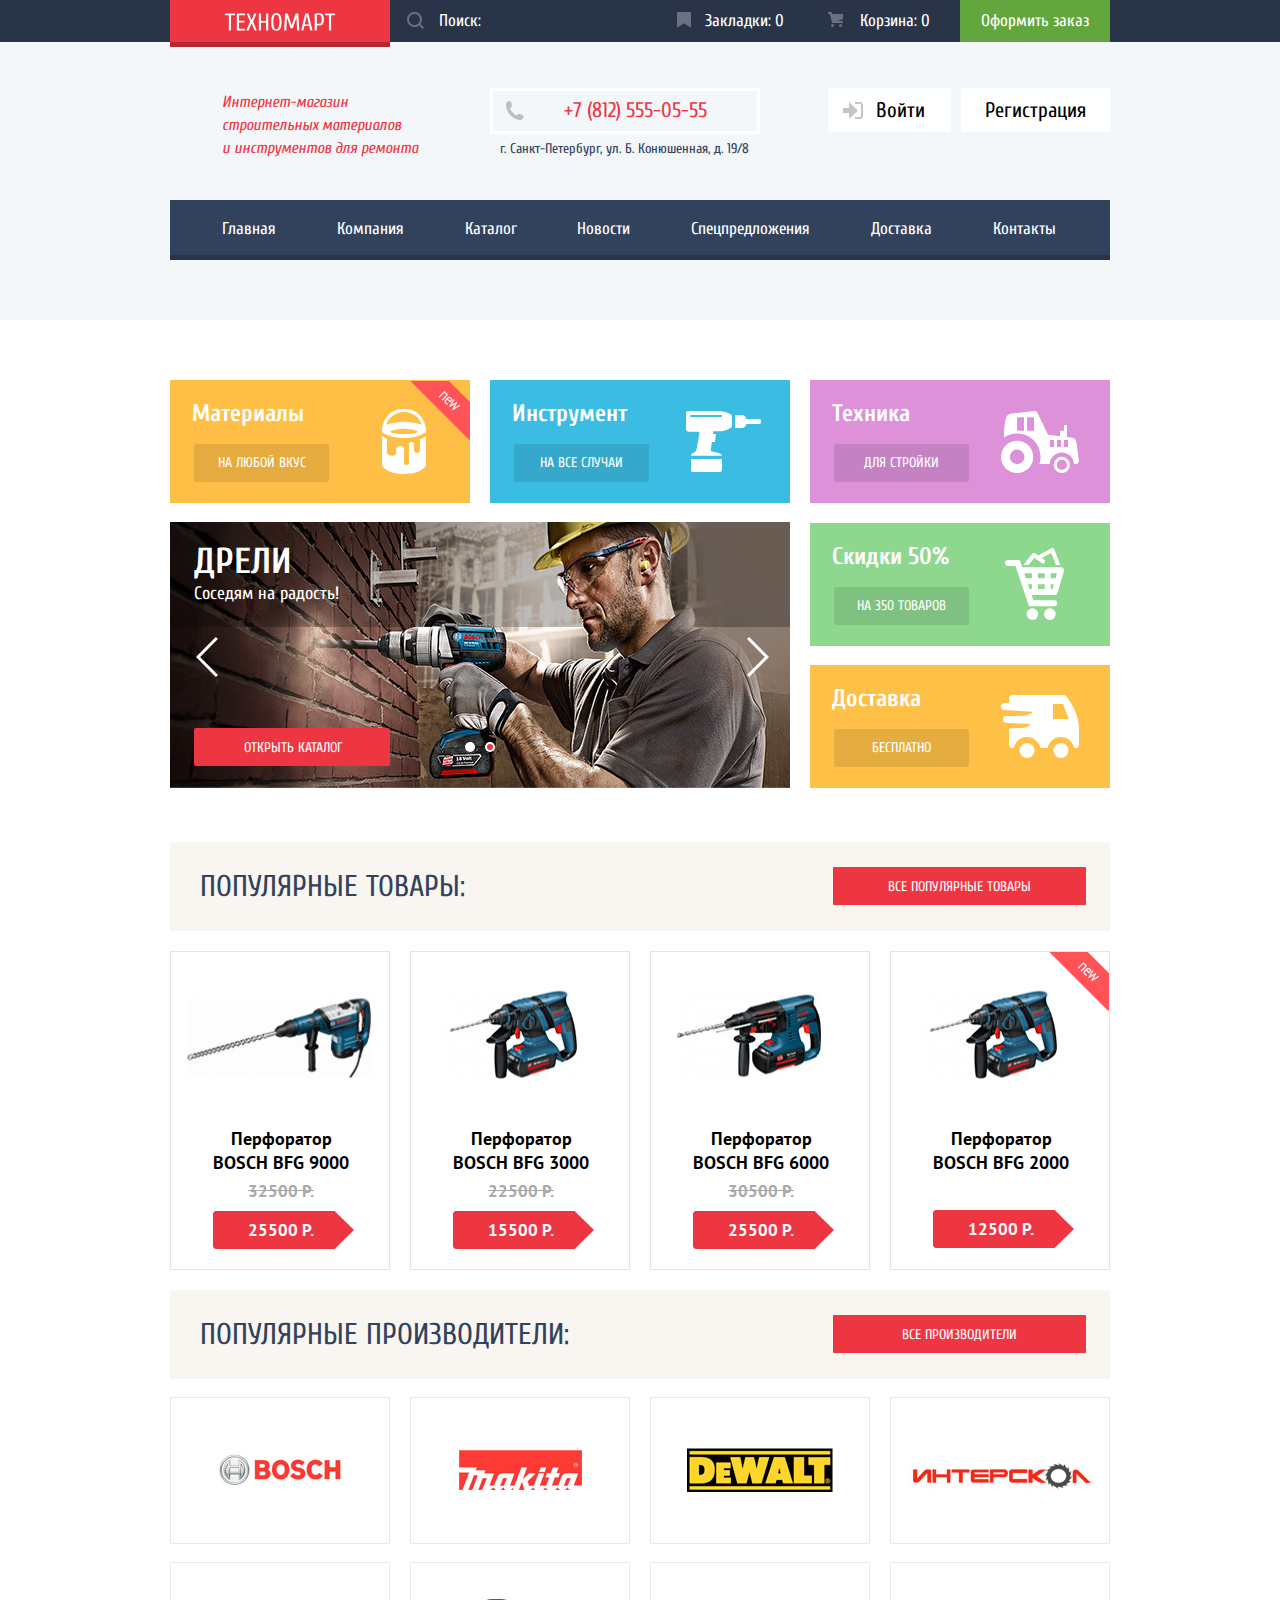
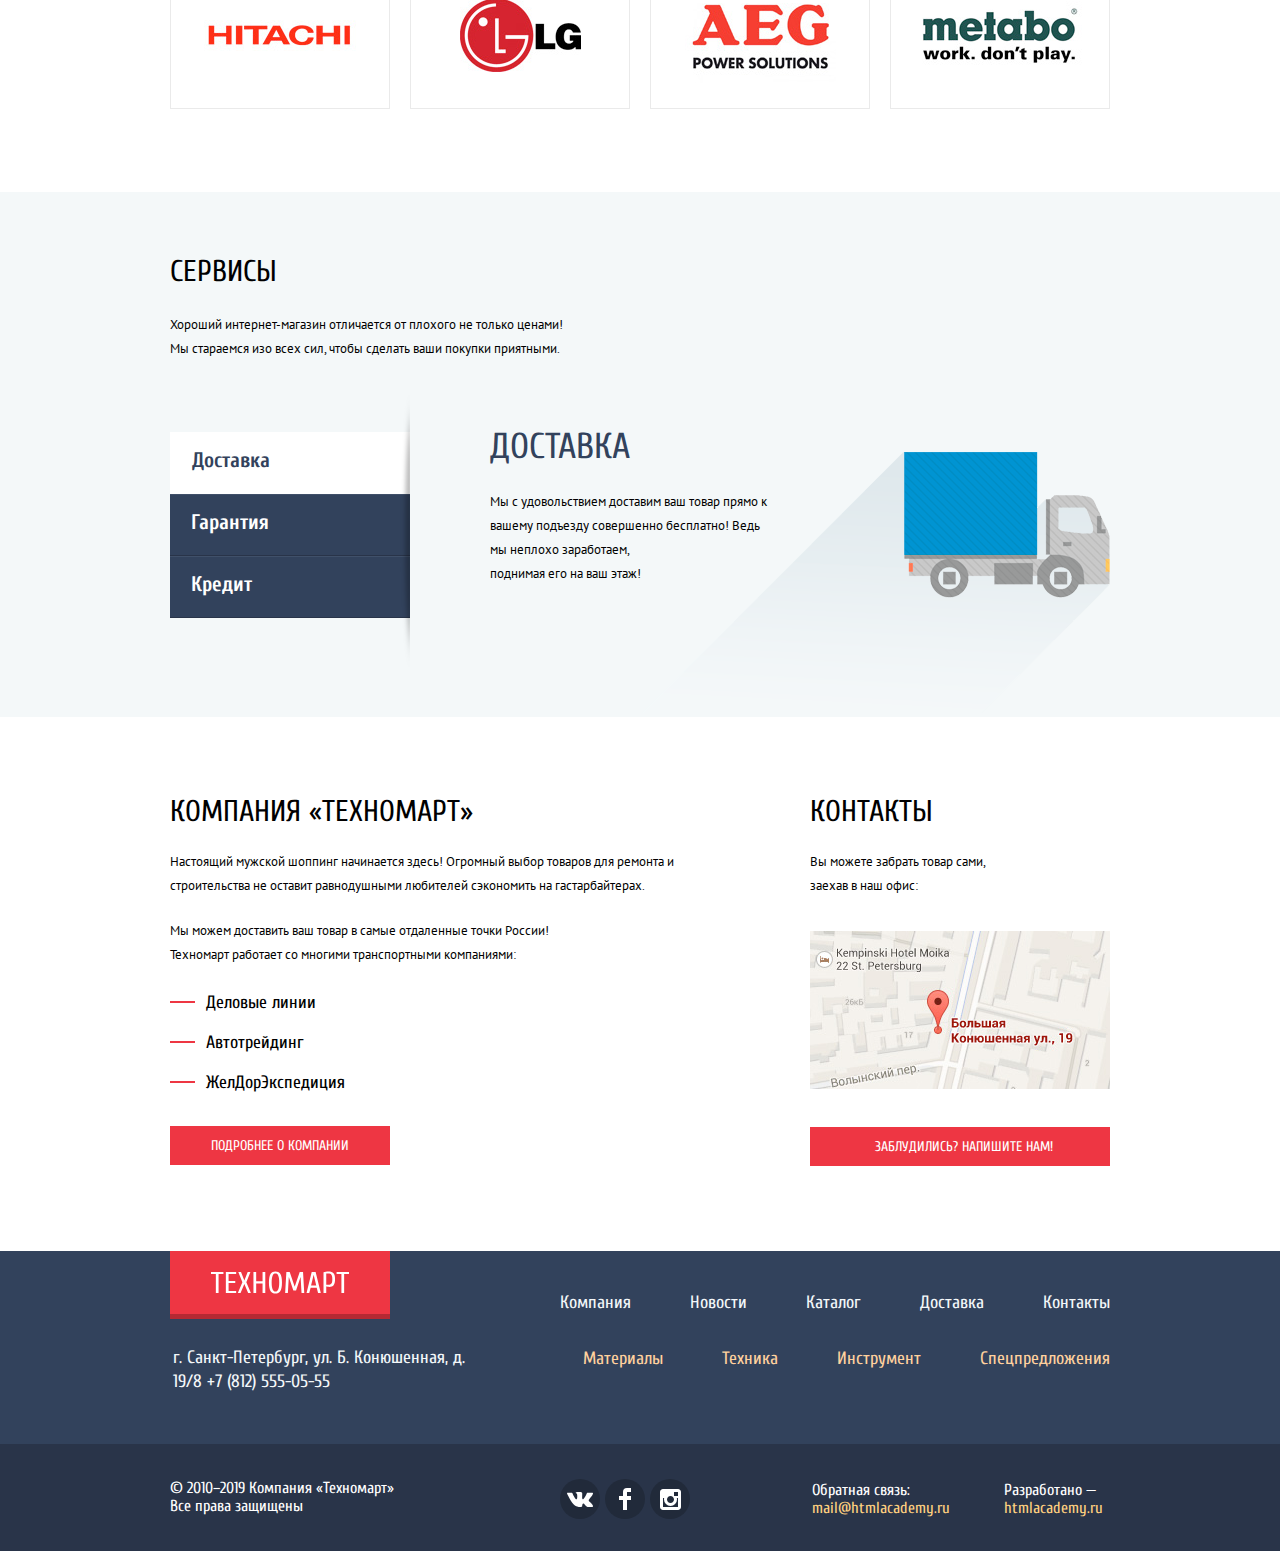
==== commit 27c95b60: "немного доработал" ====
--- a/index.html
+++ b/index.html
@@ -69,7 +69,7 @@
 			<h2 class="visually-hidden">Промо</h2>
 			<div class="promo-left">	
 				<div class="promo-material promo">
-					<div class="icon-new"></div>
+					<div class="icon-new"><span class="visually-hidden">Новинка</span></div>
 					<h3>Материалы</h3>
 					<a class="promo-link" href="#">На любой вкус</a>
 				</div>
@@ -82,10 +82,10 @@
 						<div class="center-circle">
 	              			<svg width="10" height="10">
 	  					  		<circle r="5" cx="5" cy="5" fill="#ffffff"/>
+							</svg>
+	              			<svg width="10" height="10">
+	  					  		<circle r="5" cx="5" cy="5" fill="#ffffff"/>
 	  							<circle r="3" cx="5" cy="5" fill="#ee3643"/>
-							</svg>
-							<svg width="10" height="10">
-	  					  		<circle r="5" cx="5" cy="5" fill="#ffffff"/>
 							</svg>
 	              		</div>
 	                  	<div class="slide-text">
@@ -105,10 +105,10 @@
 	              		<div class="center-circle">
 	              			<svg width="10" height="10">
 	  					  		<circle r="5" cx="5" cy="5" fill="#ffffff"/>
+	  							<circle r="3" cx="5" cy="5" fill="#ee3643"/>
 							</svg>
-	              			<svg width="10" height="10">
+							<svg width="10" height="10">
 	  					  		<circle r="5" cx="5" cy="5" fill="#ffffff"/>
-	  							<circle r="3" cx="5" cy="5" fill="#ee3643"/>
 							</svg>
 	              		</div>
 	                	<div class="slide-text">
@@ -132,7 +132,7 @@
 					<a class="promo-link" href="#">Для стройки</a>
 					            </div>
 				<div class="promo-discount promo">
-					<h3>Скидка 50%</h3>
+					<h3>Скидки 50%</h3>
 					<a class="promo-link" href="#">На 350 товаров</a>
 				</div>
 				<div class="promo-delivery promo">
@@ -179,7 +179,7 @@
                         </div>
 					</li>
 					<li>
-						<div class="icon-new"></div>
+						<div class="icon-new"><span class="visually-hidden">Новинка</span></div>
 						<img src="img/JPG/Main_Perforator_4.jpg" alt="Перфоратор BOSCH BFG 2000" width="218" height="170">
 						<h3><a href="#">Перфоратор BOSCH BFG 2000</a></h3>
 						<p class="new-price only-new-price">12500 Р.</p>
@@ -247,7 +247,7 @@
 					<div class="services-main-info">
 						<div class="services-main-delivery">
 							<h3>Доставка</h3>
-							<p>Мы с удовольствием доставим ваш товар прямо к вашему подъезду совершенно бесплатно! Ведь мы неплохо заработаем, поднимая его на ваш на этаж!</p>
+							<p>Мы с удовольствием доставим ваш товар прямо к вашему подъезду совершенно бесплатно! Ведь мы неплохо заработаем,<br> поднимая его на ваш этаж!</p>
 						</div>
 						<div class="services-main-guarantee services-none">
 							<h3>Гарантия</h3>
@@ -374,6 +374,6 @@
 		<label for="close-popup-map" class="visually-hidden">Закрытие окна</label>
 		<button type="button" id="close-popup-map" class="close-map"></button>
 	</div>
-	<script type="text/javascript" src="js/script-main.js"></script>	
+	<script src="js/script-main.js"></script>	
 </body>
 </html>
--- a/css/style.css
+++ b/css/style.css
@@ -77,7 +77,7 @@
     background-color: rgb(238,54,67);
     text-align: center;
     box-shadow: 0 5px 0 0 rgb(181,41,51);
-    padding: 15px 55px 10px 55px;
+    padding: 13px 55px 7px 55px;
 }
 
 .header-logo:hover {
@@ -94,10 +94,10 @@
     background-color: rgb(41,52,73);
     background-image: url(../img/SVG/icon-search-repose.svg);
     background-repeat: no-repeat;
-    background-position: 18px, 50%;
+    background-position: 17px, 45%;
     border: none;
     width: 270px;
-    padding: 15px 0 13.5px 0;
+    padding: 11px 0 11px 0;
     padding-left: 49px;
 }
 
@@ -118,8 +118,8 @@
 .bookmark {
     background-image: url(../img/SVG/icon-bookmark-repose.svg);
     background-repeat: no-repeat;
-    background-position: 17px, 50%;
-    padding: 15px 0px 0px 44px;
+    background-position: 17px 12px;
+    padding: 12px 0px 0px 45px;
     width: 150px;
     box-sizing: border-box;
 }
@@ -138,8 +138,8 @@
 .basket {
     background-image: url(../img/SVG/icon-cart-repose.svg);
     background-repeat: no-repeat;
-    background-position: 18px, 50%;
-    padding: 15px 0px 0px 50px;
+    background-position: 18px 12px;
+    padding: 12px 0px 0px 50px;
     width: 150px;
     box-sizing: border-box;
 }
@@ -159,15 +159,15 @@
     background-color: rgb(238,54,67);
     background-image: url(../img/SVG/icon-cart-catalog.svg);
     background-repeat: no-repeat;
-    background-position: 18px, 50%;
-    padding: 15px 0px 0px 50px;
+    background-position: 18px;
+    padding: 12px 0px 0px 50px;
     width: 150px;
     box-sizing: border-box; 
 } 
 
 .place-order {
     background-color: rgb(99,166,62);
-    padding: 13.5px 0px 10px 0px;
+    padding: 12px 0px 0px 0px;
     width: 150px;
     text-align: center; 
 }
@@ -194,28 +194,33 @@
     font-size: 16px;
     line-height: 23px;
     font-style: italic;
+    font-weight: normal;
     color: rgb(238,54,67);
     margin: 0;
-    padding-top: 46px;
+    padding-top: 49px;
 }
 
 .header-center-contacts {
     margin-left: 40px;
 }
 
-.header-center-contacts, .user-navigation  {
+.header-center-contacts {
     padding-top: 46px;
 }
 
 .header-center-contacts .telephone {
+    box-sizing: border-box;
     font-size: 21px;
     line-height: 21px;
     color: rgb(238,54,67);
     border: 3px solid rgb(255,255,255);
-    padding: 7.5px 50px 7.5px 71px;
+    padding: 9px 0px 10px 0px;
     background-image: url(../img/SVG/icon-phone.svg);
     background-repeat: no-repeat;
-    background-position: 13px, 50%;
+    background-position: 12px 10px;
+    margin-left: 4px;
+    padding-left: 21px;
+    width: 270px;
 }
 
 .header-center-contacts p {
@@ -226,9 +231,18 @@
     margin: 0;
 }
 
+.header-center-contacts p:last-child {
+    padding-top: 3px;
+    padding-left: 2px;
+} 
+
 .header-center ul {
     list-style: none;
     display: flex;
+}
+
+.user-navigation  {
+    padding-top: 45px;
 }
 
 .login-link a, .registration-link a {
@@ -238,16 +252,19 @@
     background-color: rgb(255,255,255);
 }
 
+.registration-link {
+   margin-left: 10px;
+}
+
 .login-link a {
     background-image: url(../img/SVG/icon-login.svg);
     background-repeat: no-repeat;
-    background-position: 14px, 50%;
-    padding: 10px 27px 10px 47px;
-    margin-right: 7px;
+    background-position: 15px 50%;
+    padding: 10px 26px 10px 48px;
 }
 
 .registration-link a {
-    padding: 10px 25px 10px 25px;
+    padding: 10px 24px 10px 24px;
 }
 
 .login-link a:hover {
@@ -271,27 +288,52 @@
 /* Индивидуальные стили для header-center-catalog */
 
 .authorized-user {
-    padding-top: 57px;
-}
-
-.authorized-user .authorized-user-name {
+    padding-top: 46px;
+}
+.authorized-user-menu {
+    width: 299px;
+    height: 45px;
+    background-color: rgb(255,255,255);
+    display: flex;
+    align-items: center;
+    justify-content: space-between;
+    box-sizing: border-box;
+    padding-left: 10px;
+    padding-right: 13px; 
+}
+
+.authorized-user-menu .authorized-user-name {
     font-size: 21px;
     line-height: 21px;
     color: rgb(0,0,0);
-    background-color: rgb(255,255,255);
-    padding: 10.5px 67px 10.5px 48px;
-    background-image: url(../img/SVG/icon-logout.svg), url(../img/SVG/icon-user.svg);
-    background-repeat: no-repeat;
-    background-position: 270px, 13px;
-}
-
-.authorized-user .authorized-user-name:hover {
-    background-image: url(../img/SVG/icon-logout-hover.svg), url(../img/SVG/icon-user-hover.svg);
-}
-
-.authorized-user .authorized-user-name:active {
+    background-image:url(../img/SVG/icon-user.svg);
+    background-repeat: no-repeat;
+    padding-left: 34px;
+}
+
+.authorized-user-menu:hover .authorized-user-name {
+    background-image: url(../img/SVG/icon-user-hover.svg);
+}
+
+.authorized-user-menu:active .authorized-user-name {
     color: rgb(178,178,178);
-    background-image: url(../img/SVG/icon-logout.svg), url(../img/SVG/icon-user.svg);
+    background-image: url(../img/SVG/icon-user.svg);
+}
+
+.authorized-user-menu .de-authorization {
+    width: 20px;
+    height: 20px;
+    background-image: url(../img/SVG/icon-logout.svg);
+    background-repeat: no-repeat;
+    background-position: 50%;
+}
+
+.authorized-user-menu:hover .de-authorization {
+    background-image: url(../img/SVG/icon-logout-hover.svg);
+}
+
+.authorized-user-menu:active .de-authorization {
+    background-image: url(../img/SVG/icon-logout.svg);
 }
 
 .authorized-navigation {
@@ -308,8 +350,8 @@
     margin-left: 32px;
 }
 
-.authorized-navigation li:first-child {
-    list-style: none;
+.authorized-navigation li:last-child {
+    list-style-type: disc;
 }
 
 .user-order a, .personal-account a {
@@ -332,15 +374,17 @@
 .header-navigation {
     background-color: rgb(50,66,92);
     box-shadow: 0 5px 0 0 rgb(41,52,73);
-    margin-top: 30px; 
+    margin-top: 39px; 
 }
 
 .header-navigation ul {
     display: flex;
-    justify-content: center;
+    justify-content: space-between;
     flex-wrap: wrap;
     padding: 0;
     list-style: none;
+    padding-left: 22px;
+    padding-right: 24px;
 }
 
 .header-navigation a {
@@ -348,7 +392,8 @@
     font-size: 17px;
     line-height: 17px;
     color: rgb(255,255,255);
-    padding: 19px 30.3px;
+    padding: 20px 30px 18px 30px;
+
 }
 
 .site-navigation a:hover {
@@ -368,6 +413,9 @@
     text-decoration: none;
     color: rgb(255,255,255);
 }
+.main-index, .main-catalog {
+    margin-top: 60px;
+}
 
 /* Индивидуальные стили для main */
 
@@ -383,11 +431,10 @@
 
 .promo-left, .promo-right {
     display: flex;
-    flex-direction: row;
     flex-wrap: wrap;
     align-content: space-between; 
     justify-content: space-between;
-    min-height: 410px;
+    min-height: 408px;
 }
 
 .promo-right {
@@ -405,9 +452,13 @@
     font-weight: bold;
     line-height: 30px;
     color: rgb(255,255,255);
+    margin: 0;
+    margin-top: 19px;
+    margin-left: 2px;
 }
 
 .promo-link {
+    font-family: "Cuprum", "Arial", sans-serif;
     font-size: 14px;
     line-height: 18px;
     text-transform: uppercase;
@@ -415,9 +466,10 @@
     border-radius: 2px;
     text-align: center;
     width: 135px;
-    padding-top: 12px;
-    padding-bottom: 12px;
-    margin-top: -22px;
+    padding-top: 10px;
+    padding-bottom: 10px;
+    margin-top: 15px;
+    margin-left: 4px;
 }
 
 .promo-link:hover {
@@ -437,7 +489,7 @@
     background-color: rgb(255,191,71);
     background-image: url(../img/SVG/icon-1.svg);
     background-repeat: no-repeat;
-    background-position: 87%;
+    background-position: 83%;
     position: relative;
 }
 
@@ -452,21 +504,21 @@
     background-color: rgb(220,145,216);
     background-image: url(../img/SVG/icon-3.svg);
     background-repeat: no-repeat;
-    background-position: 87%;
+    background-position: 86%;
 }
 
 .promo-discount {
     background-color: rgb(142,215,143);
     background-image: url(../img/SVG/icon-4.svg);
     background-repeat: no-repeat;
-    background-position: 87%;
+    background-position: 81%;
 }
 
 .promo-delivery {
     background-color: rgb(255,192,71);
     background-image: url(../img/SVG/icon-5.svg);
     background-repeat: no-repeat;
-    background-position: 87%;
+    background-position: 86%;
 }
 
 .main-promo .promo {
@@ -492,16 +544,19 @@
     left: 295px;
 }
 
+.center-circle svg:last-child {
+    padding-left: 7px;
+}
+
 .slide-text a {
     font-size: 14px;
     line-height: 18px;
     text-transform: uppercase;
     background-color: rgb(238,54,67);
     text-align: center;
-    margin-top: 120px;
-    padding: 10px 0px 10px 0px;
+    margin-top: 122px;
+    padding: 11px 47px 9px 50px;
     border-radius: 2px;
-    width: 195px;
 }
 
 .slide-text h2 {
@@ -509,13 +564,14 @@
     line-height: 36px;
     text-transform: uppercase;
     margin: 0;
-    margin-top: 20px;
+    margin-top: 22px;
 }
 
 .slide-text p {
     font-size: 18px;
     line-height: 24px;
     margin: 0;
+    margin-top: 2px;
 }
 
 .slide-text a:hover {
@@ -560,11 +616,6 @@
     top: 0;
     width: 218px;
     height: 175px;
-    font-family: "Cuprum", "Arial", sans-serif;
-    font-size: 14px;
-    line-height: 18px;
-    font-weight: normal;
-    text-transform: uppercase;
     text-align: center;
     opacity: 0;
     background-color: rgb(255,255,255); 
@@ -577,6 +628,11 @@
 .product-active .active-buy {
     color: rgb(255,255,255);
     background-color: rgb(99,166,62);
+    font-family: "Cuprum", "Arial", sans-serif;
+    font-size: 14px;
+    line-height: 18px;
+    font-weight: normal;
+    text-transform: uppercase;
     width: 129px;
     margin-left: 42px;
     margin-top: 45px;
@@ -592,6 +648,11 @@
 .product-active .active-bookmark {
     color: rgb(50,66,92);
     background-color: rgb(255,255,255);
+    font-family: "Cuprum", "Arial", sans-serif;
+    font-size: 14px;
+    line-height: 18px;
+    font-weight: normal;
+    text-transform: uppercase;
     width: 129px;
     margin-left: 42px;
     padding: 6px 0 6px 0;
@@ -643,7 +704,7 @@
     align-items: center;
     padding-left: 30px;
     padding-right: 24px;
-    margin-top: 10px;
+    margin-top: 54px;
 }
 
 .popular-product-header h2, .popular-manufacturer-header h2 {
@@ -667,8 +728,8 @@
     width: 253px;
     height: 100%;
     text-align: center;
-    padding-top: 10px;
-    padding-bottom: 10.8px;
+    padding-top: 11px;
+    padding-bottom: 9px;
  }
 
 .popular-product-header a:hover, .popular-manufacturer-header a:hover {
@@ -686,6 +747,14 @@
     justify-content: space-between;
     padding: 0;
     margin: 0;
+}
+
+.popular-product-list h3 {
+    margin: 0;
+    padding: 0;
+    width: 160px;
+    padding-left: 30px;
+    text-align: center;
 }
 
 .popular-product-list img {
@@ -694,8 +763,8 @@
 }
 
 .popular-product-list li {
-    width: 220px;
-    min-height: 318px;
+    width: 218px;
+    min-height: 317px;
     list-style: none;
     border: 1px solid rgb(229,229,229);
     margin-top: 20px;
@@ -714,33 +783,45 @@
     color: rgb(0,0,0);
 }
 
-.popular-product-list p, .popular-product-list h3 {
+.popular-product-list p {
     text-align: center;
-}
-
-.old-price {
+    margin: 0;
+}
+
+.popular-product-list .old-price, .perforators-catalog-list .old-price {
     font-size: 17px;
     line-height: 18px;
     font-weight: bold;
     color: rgb(169,169,169);
     text-decoration: line-through;
-}
-
-.new-price {
+    margin-top: 6px;
+    margin-left: 2px;
+}
+
+.popular-product-list .new-price, .perforators-catalog-list .new-price {
     font-size: 17px;
     line-height: 18px;
     font-weight: bold;
     color: rgb(255,255,255);
-    padding: 10px;
     background-image: url(../img/SVG/red-button.svg);
-    background-position: 50%, 50%;
+    background-position: 53% 50%;
     background-repeat:  no-repeat;
-}
-
-.only-new-price {
-    margin-top: 53px;
-}
+    margin-top: 9px;
+    margin-left: 2px;
+    padding-top: 12px;
+    padding-bottom: 12px;
+}
+
+.popular-product-list .only-new-price, .perforators-catalog-list .only-new-price {
+    margin-top: 32px;
+    margin-left: 2px;
+}
+
 /* Популярные производители */
+
+.popular-manufacturer-header {
+    margin-top: 20px;
+}
 
 .popular-manufacturer-list ul {
     display: flex;
@@ -752,11 +833,11 @@
 }
 
 .popular-manufacturer-list li {
-    width: 220px;
+    width: 218px;
     min-height: 145px;
     list-style: none;
     border: 1px solid rgb(234,234,234);
-    margin-top: 20px;
+    margin-top: 18px;
 }
 
 .popular-manufacturer-list a {
@@ -782,7 +863,7 @@
 
 .services {
     background-color: rgb(244,248,249);
-    min-height: 522px;
+    margin-top: 83px;
 }
 
 .services-header h2 {
@@ -792,11 +873,12 @@
     font-weight: normal;
     text-transform: uppercase;
     color: rgb(0,0,0);
-    padding-top: 68px;
+    padding-top: 65px;
 }
 
 .services-header p {
     width: 400px;
+    padding-top: 2px;
 }
 
 .services-main-btn {
@@ -827,9 +909,9 @@
     background-color: rgb(50,66,92);
     display: block;
     text-align: left;
-    padding-top: 16px;
-    padding-bottom: 16px;
-    padding-left: 20px;
+    padding-top: 12px;
+    padding-bottom: 18px;
+    padding-left: 21px;
     border: none;
     border-top: 1px solid rgb(64,80,105);
     border-bottom: 1px solid rgb(41,52,73); 
@@ -848,7 +930,7 @@
     display: flex;
     flex-wrap: wrap;
     justify-content: space-between;
-    padding-top: 60px;
+    padding-top: 58px;
 }
 
 .services-main-info {
@@ -859,19 +941,19 @@
 .services-main-info .services-main-delivery {
     background-image: url(../img/PNG/delivery.png);
     background-repeat: no-repeat; 
-    background-position: right center;
+    background-position: right 20px;
 }
 
 .services-main-info .services-main-guarantee {
     background-image: url(../img/PNG/guarentee.png);
     background-repeat: no-repeat; 
-    background-position: right center;
+    background-position: right 20px;
 }
 
 .services-main-info .services-main-credit {
     background-image: url(../img/PNG/credit.png);
     background-repeat: no-repeat; 
-    background-position: right center;
+    background-position: right 20px;
 }
 
 .services-main-btn .btn-checked {
@@ -888,6 +970,7 @@
     text-transform: uppercase;
     color: rgb(50,66,92);
     margin: 0;
+    margin-top: -3px;
 }
 
 .services-main-delivery, .services-main-guarantee, .services-main-credit {
@@ -901,6 +984,7 @@
 
 .services-main-info p {
     width: 278px;
+    margin-top: 25px;
 }
 
 .services-main-credit a {
@@ -941,8 +1025,13 @@
     min-height: 370px; 
 }
 
+.company p {
+    padding-top: 10px;
+}
+
 .company p:nth-child(3) {
     width: 390px;
+    margin-top: -2px;
 }
 
 .about-company .main-contacts {
@@ -978,7 +1067,7 @@
 }
 
 .company li:not(:first-child) {
-    padding-top: 15px; 
+    padding-top: 20px; 
 }
 
 .company a, .main-contacts a:last-child {
@@ -998,6 +1087,7 @@
 
 .main-contacts p {
     width: 180px;
+    padding-top: 10px;
 }
 
 .main-contacts img {
@@ -1006,8 +1096,8 @@
 
 .main-contacts a:last-child {
     padding: 10.5px 0 10.5px 0;
-    text-align: center;
     margin-top: 30px;
+    padding-left: 65px;
 }
 
 .company a:hover, .main-contacts a:last-child:hover {
@@ -1050,7 +1140,8 @@
     display: flex;
     flex-wrap: wrap;
     justify-content: space-between;
-    padding: 0;
+    align-items: center;
+    padding-left: 0;
     width: 360px;
     position: relative;
 }   
@@ -1102,6 +1193,7 @@
 }
 
 .perforators-header h2 {
+    margin-top: 0;
     font-size: 30px;
     line-height: 30px;
     font-weight: normal;
@@ -1114,6 +1206,75 @@
 
 /* Оформление фильтра */
 
+.filter-price legend {
+    margin-bottom: 10px;
+}
+
+.price-range {
+    min-height: 80px;
+    background-color: rgb(247,243,236);
+    border-radius: 3px;
+    margin-bottom: 10px;
+    display: flex;
+    justify-content: space-between;
+    align-items: center;
+    padding-left: 19px;
+    padding-right: 40px;
+}
+
+.range-circle-first, .range-circle-second {
+    width: 20px;
+    height: 22px;
+    background-image: url(../img/SVG/filter-button.svg);
+    background-repeat: no-repeat;
+    position: relative;
+}
+
+.range-circle-first:after {
+    content: '';
+    width: 120px;
+    height: 2px;
+    background-color: rgb(0,202,116);
+    position: absolute;
+    top: 9px;
+    left: 20px;
+}
+
+.range-circle-second:after {
+    content: '';
+    width: 20px;
+    height: 2px;
+    background-color: rgb(215,220,222);
+    position: absolute;
+    top: 9px;
+    left: 20px;
+}
+
+.price-range-input {
+    padding-top: 13px;
+    display: flex;
+    justify-content: space-between;
+    list-style: none;
+    padding: 0;
+    margin: 0;
+}
+
+.price-range-input li:last-child {
+    margin-right: -28px;
+}
+
+.price-range-input input {
+    width: 95px;
+    height: 36px;
+    text-align: center;
+    border: none;
+    border-radius: 3px;
+    background-color: rgb(247,243,236);
+    font-size: 17px;
+    line-height: 18px;
+    font-family: "PT Sans", "Arial", sans-serif;
+}
+
 .perforators-filters legend {
     font-size: 17px;
     line-height: 30px;
@@ -1125,6 +1286,7 @@
     border: none;
     border-bottom: 1px solid rgb(229,229,229);
     padding: 0;
+    margin: 0;
 }
 
 .perforators-filters fieldset:nth-child(4) {
@@ -1152,15 +1314,16 @@
     background-color: rgb(247,243,236);
     border-radius: 1px;
     margin: 0;
+    margin-bottom: 10px;
 } 
 
-.perforators-filters ul {
+.filter-supply ul, .filter-manufacturer ul {
     list-style: none;
     padding-left: 0;
     margin: 0;
 }
 
-.perforators-filters li {
+.filter-supply li, .filter-manufacturer li {
     list-style: none;
     padding-top: 10px;
 }
@@ -1188,32 +1351,33 @@
 
 .filter-manufacturer input[type="checkbox"] + label:before {
     content: '';
-    display: flex;
     width: 28px;
-    min-height: 185px;
+    height: 27px;
     position: absolute;
     background-image: url(../img/SVG/checkbox-off.svg);
     background-repeat: no-repeat;
     background-position: 50%;
-    margin-top: -80px;
+    left: -2px;
+    top: -4px;
 }
 
 .filter-manufacturer input[type="checkbox"]:checked + label:before {
     background-image: url(../img/SVG/checkbox-on.svg);
     background-repeat: no-repeat;
     background-position: 50%;
+    left: 0px;
 }
 
 .filter-supply input[type="radio"] + label:before {
     content: '';
-    display: flex;
     width: 28px;
-    min-height: 70px;
+    height: 27px;
     position: absolute;
     background-image: url(../img/SVG/radio-off.svg);
     background-repeat: no-repeat;
     background-position: 50%;
-    margin-top: -25px;
+    left: 0;
+    top: -4px;
 }
 
 .filter-supply input[type="radio"]:checked + label:before {
@@ -1222,6 +1386,9 @@
     background-position: 50%;
 }
 
+.perforators-filters-catalog label {
+    position: relative;
+}
 
 /* Оформление сортировки */
 
@@ -1428,6 +1595,7 @@
     min-height: 193px;
     display: flex;
     justify-content: space-between;
+    margin-top: -1px;
 }
 
 .footer-logo {
@@ -1435,7 +1603,7 @@
     text-align: center;
     box-shadow: 0 5px 0 0 rgb(181,41,51);
     display: inline-block;
-    padding: 19px 41px 15px 41px;
+    padding: 20px 41px 12px 41px;
 }
 
 .footer-logo:hover {
@@ -1474,7 +1642,7 @@
 }
 
 .additional-references ul:last-child {
-    padding-top: 35px;
+    padding-top: 32px;
 }
 
 .additional-references a {
@@ -1545,7 +1713,9 @@
 
 .social-network-link {
     display: flex;
+    justify-content: space-between;
     flex-wrap: wrap;
+    width: 130px;
 }
 
 .social-network-link a {
@@ -1584,6 +1754,15 @@
     color: rgb(255,255,255);
 }
 
+.feedback {
+    margin-top: 2px;
+    padding-left: 4px;
+}
+
+.developed {
+    margin-top: 2px;
+}
+
 .feedback p, .developed p, .copyright p {
     margin: 0;
 }
@@ -1609,8 +1788,10 @@
 .modal-content-map {
     position: fixed;
     top: 30%;
-    left: 25%;
+    left: 50%;
+    margin-left: -471px;
     display: none;
+    z-index: 2;
 }
 
 /* Модалка на главной */
@@ -1623,8 +1804,10 @@
     background-color: rgb(255,255,255);
     position: fixed;
     top: 30%;
-    left: 35%;
+    left: 50%;
+    margin-left: -310px;
     display: none;
+    z-index: 2;
 }
 
 .write-us-header {
@@ -1712,8 +1895,10 @@
     background-color: rgb(255,255,255);
     position: fixed;
     top: 30%;
-    left: 35%;
+    left: 50%;
+    margin-left: -310px;
     display: none;
+    z-index: 2;
 }
 
 .close-map, .close-write-us, .close-add-product {
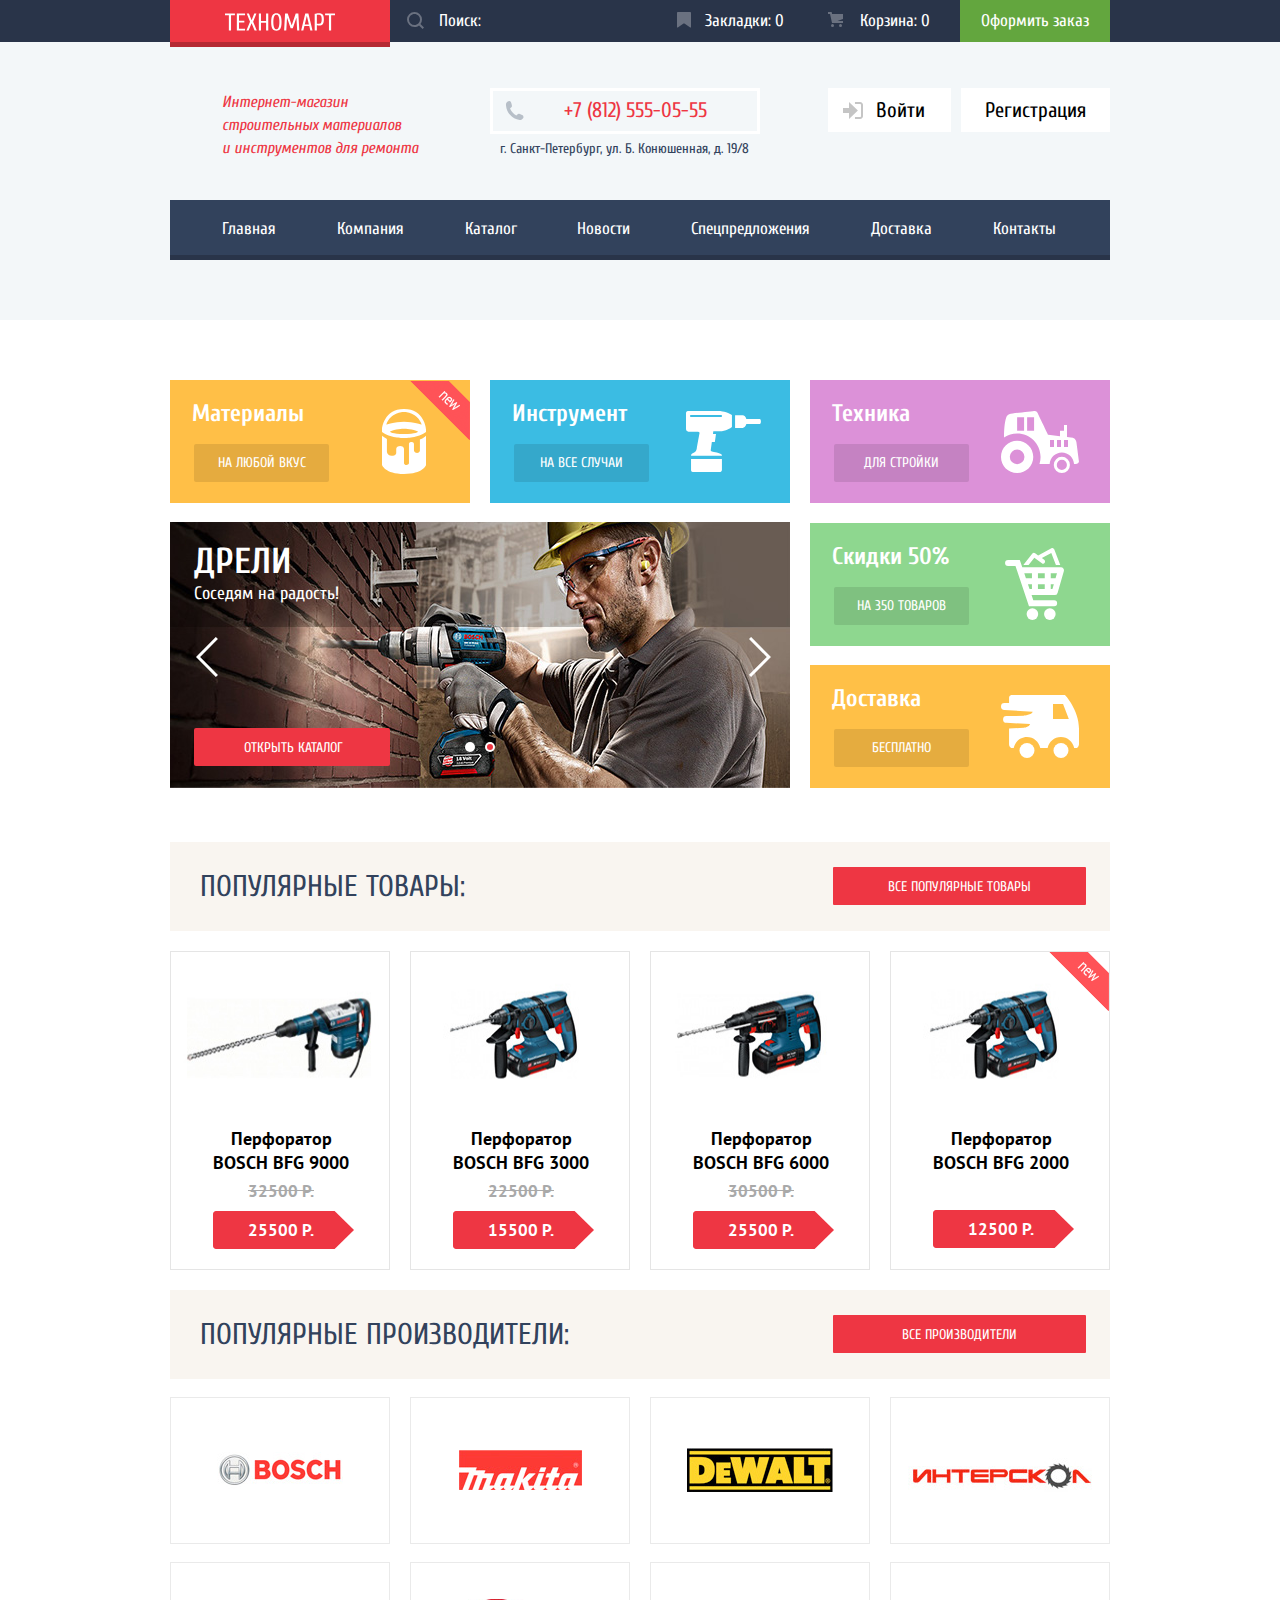
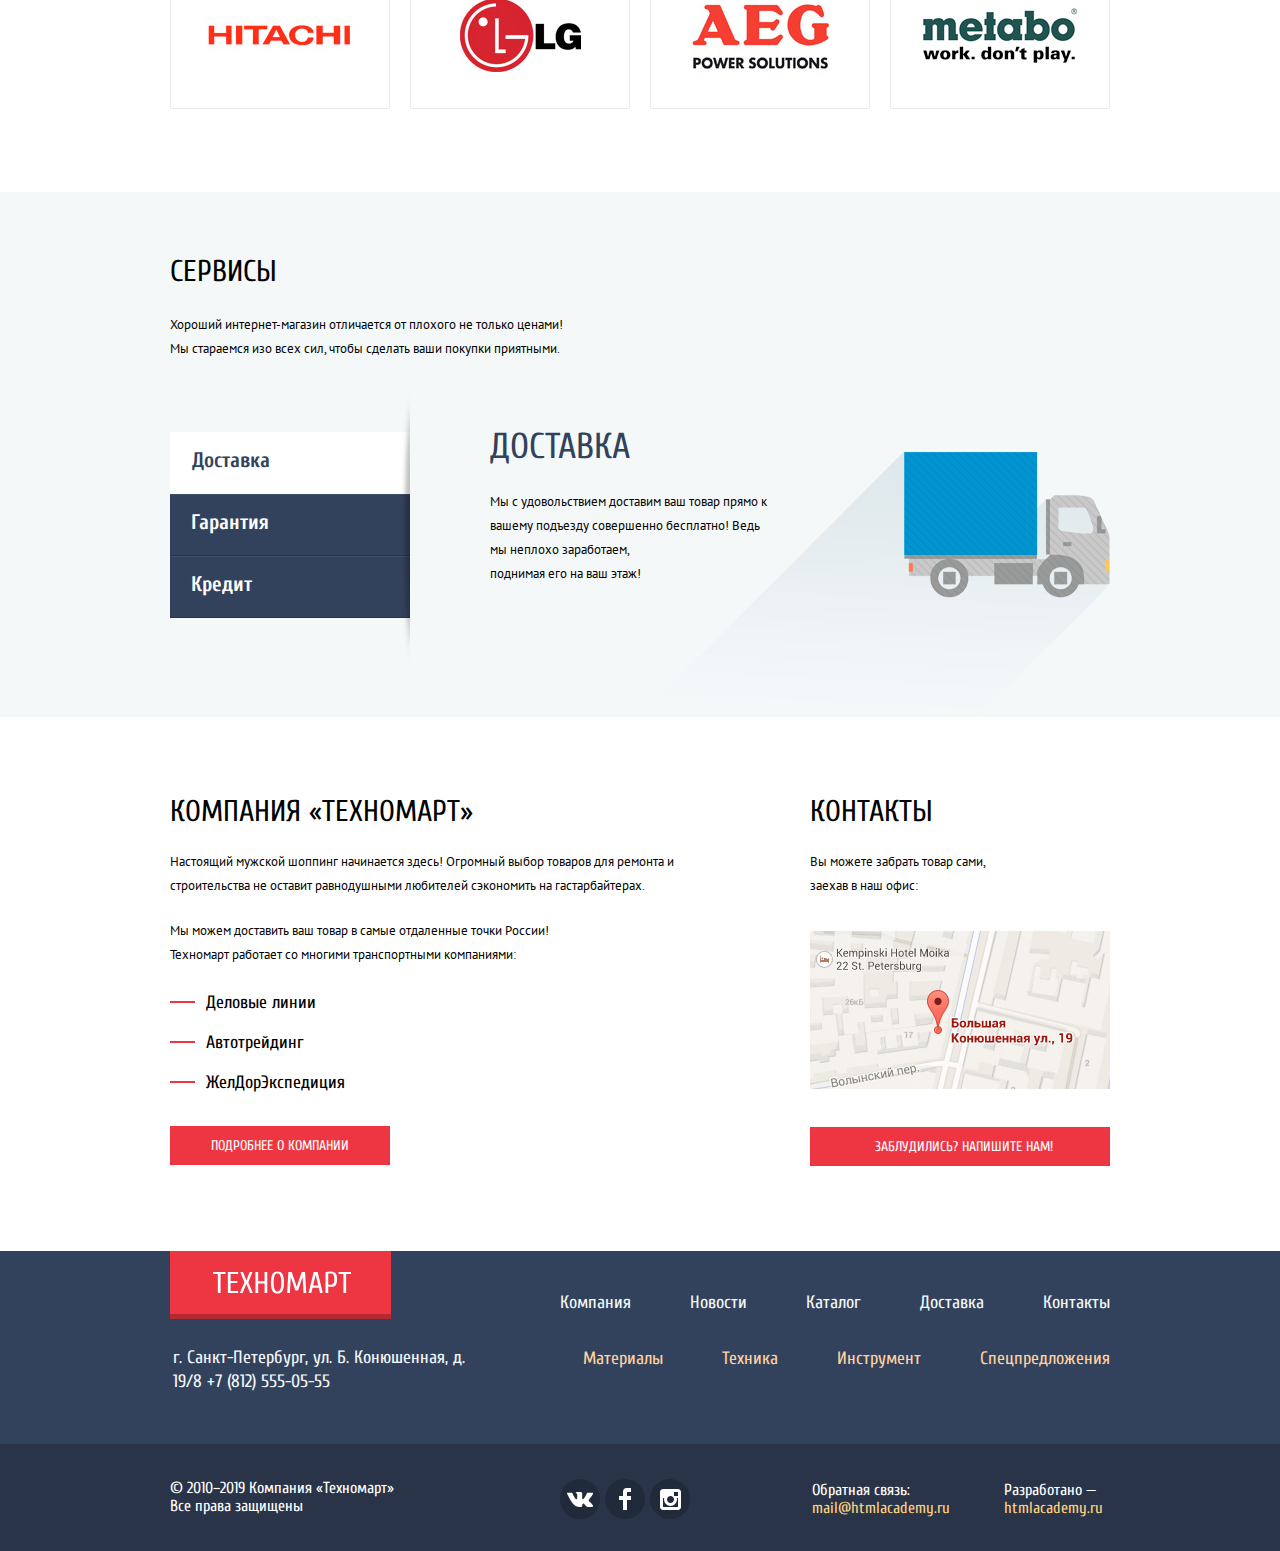
==== commit a1a9a1a6: "К защите готов" ====
--- a/index.html
+++ b/index.html
@@ -6,7 +6,7 @@
 	<link href="https://fonts.googleapis.com/css?family=Cuprum:400,400i,700&amp;subset=cyrillic" rel="stylesheet">
 	<link href="https://fonts.googleapis.com/css?family=PT+Sans:400,700&amp;subset=cyrillic" rel="stylesheet">
 	<link rel="stylesheet" href="css/normalize.css">
-	<link rel="stylesheet" href="css/style.css">
+	<link rel="stylesheet" href="css/min-style.css">
 </head>
 <body>
 	<header class="main-header">
@@ -94,8 +94,10 @@
 		                    <a href="catalog.html">Открыть каталог</a>
 	                  	</div>
 	                  	<div class="move-slide-btn">
-	                  		<span class="move-slide-btn-left"></span>
-	                  		<span class="move-slide-btn-right"></span>
+	                  		<label for="previous-slide1" class="visually-hidden">Предыдущий слайд</label>
+	                  		<button type="button" id="previous-slide1" class="move-slide-btn-left"></button>
+	                  		<label for="next-slide1" class="visually-hidden">Следующий слайд</label>
+	                  		<button type="button" id="next-slide1" class="move-slide-btn-right"></button>
 	                  	</div>
 						<div class="slide-image">
 							<img src="img/JPG/slider1.jpg" alt="slider1" width="620" height="266">
@@ -117,8 +119,10 @@
 		                  	<a href="catalog.html">Открыть каталог</a>
 	                	</div>
 	                	<div class="move-slide-btn">
-	                  		<span class="move-slide-btn-left"></span>
-	                  		<span class="move-slide-btn-right"></span>
+	                		<label for="previous-slide2" class="visually-hidden">Предыдущий слайд</label>
+	                  		<button type="button" id="previous-slide2" class="move-slide-btn-left"></button>
+	                  		<label for="next-slide2" class="visually-hidden">Следующий слайд</label>
+	                  		<button type="button" id="next-slide2" class="move-slide-btn-right"></button>
 	                  	</div>
 						<div class="slide-image">
 							<img src="img/JPG/slider2.jpg" alt="slider2" width="620" height="266">
@@ -278,8 +282,8 @@
 			<div class="main-contacts">
 				<h2>Контакты</h2>
 				<p>Вы можете забрать товар сами, заехав в наш офис:</p>
-				<a class="popup-map" href="#"><img src="img/JPG/map.jpg" width="300" height="158" alt="Офис компании по адресу Санкт-Петербург, ул. Большая Конюшенная 19/8"></a>
-				<a class="popup-write-us" href="#">Заблудились? Напишите нам!</a>
+				<a class="popup-map" href="#map"><img src="img/JPG/map.jpg" width="300" height="158" alt="Офис компании по адресу Санкт-Петербург, ул. Большая Конюшенная 19/8"></a>
+				<a class="popup-write-us" href="#writeus">Заблудились? Напишите нам!</a>
 			</div>
 		</section>
 	</main>
@@ -374,6 +378,6 @@
 		<label for="close-popup-map" class="visually-hidden">Закрытие окна</label>
 		<button type="button" id="close-popup-map" class="close-map"></button>
 	</div>
-	<script src="js/script-main.js"></script>	
+	<script src="js/min-script-main.js"></script>	
 </body>
 </html>
--- a/css/min-style.css
+++ b/css/min-style.css
@@ -0,0 +1 @@
+.visually-hidden{position:absolute;width:1px;height:1px;margin:-1px;border:0;padding:0;clip:rect(0 0 0 0);overflow:hidden}body{margin:0 auto;min-width:1200px;font-size:13px;line-height:24px;font-family:"PT Sans","Arial",sans-serif;color:#000;background:#fff}.container{width:940px;margin:0 auto}.icon-new{position:absolute;right:0;top:0;width:60px;height:60px;background-image:url(../img/PNG/new_flag.png);background-repeat:no-repeat;background-position:50%;z-index:1}.main-header{background-color:#f3f7f9;font-family:"Cuprum","Arial",sans-serif;min-height:320px}.main-header a{text-decoration:none;color:#fff}.header-top{background-color:#293449;font-size:17px;line-height:18px}.header-top .header-top-wrapper{display:-webkit-box;display:-ms-flexbox;display:flex}.header-logo{background-color:#ee3643;text-align:center;-webkit-box-shadow:0 5px 0 0 #b52933;box-shadow:0 5px 0 0 #b52933;padding:13px 55px 7px}.header-logo:hover{background-color:#ca2c37;-webkit-box-shadow:0 5px 0 0 #9a212a;box-shadow:0 5px 0 0 #9a212a}.header-logo:active{background-color:#ba2732;-webkit-box-shadow:0 5px 0 0 #8e1e26;box-shadow:0 5px 0 0 #8e1e26}.header-top input{background-color:#293449;background-image:url(../img/SVG/icon-search-repose.svg);background-repeat:no-repeat;background-position:17px,45%;border:none;width:270px;padding:11px 0;padding-left:49px}.header-top input:hover{background-color:#212a3a;background-image:url(../img/SVG/icon-search-hover.svg)}.header-top input:focus{background-color:#fff;background-image:url(../img/SVG/icon-search-focus.svg)}.header-top input::-webkit-input-placeholder{color:#fff}.header-top input:-ms-input-placeholder{color:#fff}.header-top input::-ms-input-placeholder{color:#fff}.header-top input::placeholder{color:#fff}.bookmark{background-image:url(../img/SVG/icon-bookmark-repose.svg);background-repeat:no-repeat;background-position:17px 12px;padding:12px 0 0 45px;width:150px;-webkit-box-sizing:border-box;box-sizing:border-box}.bookmark:hover{background-color:#212a3a;background-image:url(../img/SVG/icon-bookmark-hover.svg)}.bookmark:active{background-color:#161d29;background-image:url(../img/SVG/icon-bookmark-active.svg);color:#a2a5a9}.basket{background-image:url(../img/SVG/icon-cart-repose.svg);background-repeat:no-repeat;background-position:18px 12px;padding:12px 0 0 50px;width:150px;-webkit-box-sizing:border-box;box-sizing:border-box}.basket:hover{background-color:#212a3a;background-image:url(../img/SVG/icon-cart-hover.svg)}.basket:active{background-color:#161d29;background-image:url(../img/SVG/icon-cart-active.svg);color:#a2a5a9}.basket-active{background-color:#ee3643;background-image:url(../img/SVG/icon-cart-catalog.svg);background-repeat:no-repeat;background-position:18px 12px;padding:12px 0 0 50px;width:150px;-webkit-box-sizing:border-box;box-sizing:border-box}.place-order{background-color:#63a63e;padding:12px 0 0;width:150px;text-align:center}.place-order:hover{background-color:#5fbb2d}.place-order:active{background-color:#518534;color:#a8c29a}.header-center{display:-webkit-box;display:-ms-flexbox;display:flex;-webkit-box-orient:horizontal;-webkit-box-direction:normal;-ms-flex-flow:row;flex-flow:row;-webkit-box-pack:justify;-ms-flex-pack:justify;justify-content:space-between;margin-left:52px}.header-center h1{font-size:16px;line-height:23px;font-style:italic;font-weight:400;color:#ee3643;margin:0;padding-top:49px}.header-center-contacts{margin-left:40px;padding-top:46px}.header-center-contacts .telephone{-webkit-box-sizing:border-box;box-sizing:border-box;font-size:21px;line-height:21px;color:#ee3643;border:3px solid #fff;padding:9px 0 10px;background-image:url(../img/SVG/icon-phone.svg);background-repeat:no-repeat;background-position:12px 10px;margin-left:4px;padding-left:21px;width:270px}.header-center-contacts p{font-size:14px;line-height:24px;color:#32425c;text-align:center;margin:0}.header-center-contacts p:last-child{padding-top:3px;padding-left:2px}.header-center ul{list-style:none;display:-webkit-box;display:-ms-flexbox;display:flex}.user-navigation{padding-top:45px}.login-link a,.registration-link a{font-size:21px;line-height:21px;color:#000;background-color:#fff}.registration-link{margin-left:10px}.login-link a{background-image:url(../img/SVG/icon-login.svg);background-repeat:no-repeat;background-position:15px 50%;padding:10px 26px 10px 48px}.registration-link a{padding:10px 24px}.login-link a:hover{color:#ee3643;background-image:url(../img/SVG/icon-login-hover.svg)}.registration-link a:hover{color:#ee3643}.login-link a:active{color:#b2b2b2;background-image:url(../img/SVG/icon-login.svg)}.registration-link a:active{color:#b2b2b2}.authorized-user{padding-top:46px;margin-left:20px}.authorized-user-menu{width:299px;height:45px;background-color:#fff;display:-webkit-box;display:-ms-flexbox;display:flex;-webkit-box-align:center;-ms-flex-align:center;align-items:center;-webkit-box-pack:justify;-ms-flex-pack:justify;justify-content:space-between;-webkit-box-sizing:border-box;box-sizing:border-box}.authorized-user-menu .authorized-user-name{font-size:21px;line-height:21px;color:#000;background-image:url(../img/SVG/icon-user.svg);background-repeat:no-repeat;background-position:13px 1px;padding-left:46px}.authorized-user-menu:hover .authorized-user-name{background-image:url(../img/SVG/icon-user-hover.svg)}.authorized-user-menu:active .authorized-user-name{color:#b2b2b2;background-image:url(../img/SVG/icon-user.svg)}.authorized-user-menu .de-authorization{width:35px;height:20px;background-image:url(../img/SVG/icon-logout.svg);background-repeat:no-repeat;background-position:4px 1px}.authorized-user-menu:hover .de-authorization{background-image:url(../img/SVG/icon-logout-hover.svg)}.authorized-user-menu:active .de-authorization{background-image:url(../img/SVG/icon-logout.svg)}.authorized-navigation{display:-webkit-box;display:-ms-flexbox;display:flex;-webkit-box-pack:start;-ms-flex-pack:start;justify-content:flex-start;padding:0;margin:0;margin-top:5px}.user-order{padding-left:18px}.personal-account{margin-left:32px}.authorized-navigation li:last-child{list-style-type:disc}.user-order a,.personal-account a{font-size:16px;line-height:18px;text-decoration:underline;color:#32425c}.user-order a:hover,.personal-account a:hover{color:#ee3643}.user-order a:active,.personal-account a:active{color:#b2b2b2}.header-navigation{background-color:#32425c;-webkit-box-shadow:0 5px 0 0 #293449;box-shadow:0 5px 0 0 #293449;margin-top:39px}.header-navigation ul{display:-webkit-box;display:-ms-flexbox;display:flex;-webkit-box-pack:justify;-ms-flex-pack:justify;justify-content:space-between;-ms-flex-wrap:wrap;flex-wrap:wrap;padding:0;list-style:none;padding-left:22px;padding-right:24px}.header-navigation a{display:block;font-size:17px;line-height:17px;color:#fff;padding:20px 30px 18px}.site-navigation a:hover{background-color:#293449}.site-navigation a:active{color:#8e939c;background-color:#1d2739}.main-index a{text-decoration:none;color:#fff}.main-index{margin-top:60px}.main-promo{display:-webkit-box;display:-ms-flexbox;display:flex}.slider-none{display:none}.promo-left,.promo-right{display:-webkit-box;display:-ms-flexbox;display:flex;-ms-flex-wrap:wrap;flex-wrap:wrap;-ms-flex-line-pack:justify;align-content:space-between;-webkit-box-pack:justify;-ms-flex-pack:justify;justify-content:space-between;min-height:408px}.promo-left{width:620px}.promo-right{-webkit-box-pack:end;-ms-flex-pack:end;justify-content:flex-end;width:300px;margin-left:20px}.slider{position:relative;background-color:#725952;width:620px;height:266px}.main-promo h3{font-family:"Cuprum","Arial",sans-serif;font-size:24px;font-weight:700;line-height:30px;color:#fff;margin:0;margin-top:19px;margin-left:2px}.promo-link{font-family:"Cuprum","Arial",sans-serif;font-size:14px;line-height:18px;text-transform:uppercase;background-color:rgba(0,0,0,.1);border-radius:2px;text-align:center;width:135px;padding-top:10px;padding-bottom:10px;margin-top:15px;margin-left:4px}.promo-link:hover{background-color:rgba(0,0,0,.2)}.promo-link:active{background-color:rgba(0,0,0,.3)}.promo{display:-webkit-box;display:-ms-flexbox;display:flex;-webkit-box-orient:vertical;-webkit-box-direction:normal;-ms-flex-flow:column;flex-flow:column}.promo-material{background-color:#ffbf47;background-image:url(../img/SVG/icon-1.svg);background-repeat:no-repeat;background-position:83%;position:relative}.promo-tool{background-color:#3bbce3;background-image:url(../img/SVG/icon-2.svg);background-repeat:no-repeat;background-position:87%}.promo-technic{background-color:#dc91d8;background-image:url(../img/SVG/icon-3.svg);background-repeat:no-repeat;background-position:86%}.promo-discount{background-color:#8ed78f;background-image:url(../img/SVG/icon-4.svg);background-repeat:no-repeat;background-position:81%}.promo-delivery{background-color:#ffc047;background-image:url(../img/SVG/icon-5.svg);background-repeat:no-repeat;background-position:86%}.main-promo .promo{min-height:123px;width:300px;padding-left:20px;-webkit-box-sizing:border-box;box-sizing:border-box}.slide-text{font-family:"Cuprum","Arial",sans-serif;color:#fff;position:absolute;left:24px;display:-webkit-box;display:-ms-flexbox;display:flex;-webkit-box-orient:vertical;-webkit-box-direction:normal;-ms-flex-flow:column;flex-flow:column;min-height:220px}.center-circle{position:absolute;bottom:28px;left:295px}.center-circle svg:last-child{padding-left:7px}.slide-text a{font-size:14px;line-height:18px;text-transform:uppercase;background-color:#ee3643;text-align:center;margin-top:122px;padding:11px 47px 9px 50px;border-radius:2px}.slide-text h2{font-size:36px;line-height:36px;text-transform:uppercase;margin:0;margin-top:22px}.slide-text p{font-size:18px;line-height:24px;margin:0;margin-top:2px}.slide-text a:hover{background-color:#ca2c37}.slide-text a:active{background-color:#ba2732}.move-slide-btn{position:absolute;top:114px}.move-slide-btn-left{position:absolute;width:24px;height:41px;background-image:url(../img/SVG/icon-left.svg);background-color:transparent;border:none;background-repeat:no-repeat;background-position:50%;left:25px}.move-slide-btn-right{position:absolute;width:24px;height:41px;background-image:url(../img/SVG/icon-right.svg);background-color:transparent;border:none;background-repeat:no-repeat;background-position:50%;left:578px}.product-active{position:absolute;display:-webkit-box;display:-ms-flexbox;display:flex;-webkit-box-orient:vertical;-webkit-box-direction:normal;-ms-flex-flow:column;flex-flow:column;top:0;width:218px;height:175px;text-align:center;opacity:0;background-color:#fff}li:hover .product-active{opacity:1}.product-active .active-buy{color:#fff;background-color:#63a63e;font-family:"Cuprum","Arial",sans-serif;font-size:14px;line-height:18px;font-weight:400;text-transform:uppercase;width:129px;margin-left:42px;margin-top:45px;padding:6px 0;border:3px solid #63a63e;border-bottom-color:#367315;border-radius:2px;background-image:url(../img/SVG/icon-cart.svg);background-repeat:no-repeat;background-position:10px 45%}.product-active .active-bookmark{color:#32425c;background-color:#fff;font-family:"Cuprum","Arial",sans-serif;font-size:14px;line-height:18px;font-weight:400;text-transform:uppercase;width:129px;margin-left:42px;padding:8px 0 6px;border:3px solid #63a63e;border-radius:2px;margin-top:7px}.product-active .active-buy:hover{background-color:#5fbb2d;border:3px solid #5fbb2d;border-bottom-color:#367315;border-radius:2px;background-image:url(../img/SVG/icon-cart-hover.svg);background-repeat:no-repeat;background-position:10px 45%}.product-active .active-bookmark:hover{color:#32425c;background-color:#fff;border:3px solid #32425c;border-radius:2px}.product-active .active-buy:active{background-color:#518534;border:3px solid #518534;border-bottom-color:#518534;border-radius:2px;background-image:url(../img/SVG/icon-cart-hover.svg);background-repeat:no-repeat;background-position:10px 45%}.product-active .active-bookmark:active{color:#c1c6ce;background-color:#fff;border:3px solid #c1c6ce;border-radius:2px}.popular-product-header,.popular-manufacturer-header{background-color:#f9f5f0;display:-webkit-box;display:-ms-flexbox;display:flex;-webkit-box-orient:horizontal;-webkit-box-direction:normal;-ms-flex-flow:row;flex-flow:row;-ms-flex-wrap:wrap;flex-wrap:wrap;-webkit-box-pack:justify;-ms-flex-pack:justify;justify-content:space-between;-webkit-box-align:center;-ms-flex-align:center;align-items:center;padding-left:30px;padding-right:24px;margin-top:54px}.popular-product-header h2,.popular-manufacturer-header h2{font-family:"Cuprum","Arial",sans-serif;font-size:30px;line-height:30px;text-transform:uppercase;font-weight:400;color:#32425c;padding-top:5px;padding-bottom:4px}.popular-product-header a,.popular-manufacturer-header a{font-family:"Cuprum","Arial",sans-serif;font-size:14px;line-height:18px;text-transform:uppercase;background-color:#ee3643;border-radius:1px;width:253px;height:100%;text-align:center;padding-top:11px;padding-bottom:9px}.popular-product-header a:hover,.popular-manufacturer-header a:hover{background-color:#ca2c37}.popular-product-header a:active,.popular-manufacturer-header a:active{background-color:#ba2732}.popular-product-list ul{display:-webkit-box;display:-ms-flexbox;display:flex;-webkit-box-orient:horizontal;-webkit-box-direction:normal;-ms-flex-flow:row;flex-flow:row;-ms-flex-wrap:wrap;flex-wrap:wrap;-webkit-box-pack:justify;-ms-flex-pack:justify;justify-content:space-between;padding:0;margin:0}.popular-product-list h3{margin:0;padding:0;width:160px;padding-left:30px;text-align:center}.popular-product-list img{width:218px;height:168px}.popular-product-list li{width:218px;min-height:317px;list-style:none;border:1px solid #e5e5e5;margin-top:20px;position:relative}.popular-product-list li:hover{border:1px solid #fff;-webkit-box-shadow:0 8px 25px 5px rgba(41,52,73,0.2);box-shadow:0 8px 25px 5px rgba(41,52,73,0.2)}.popular-product-list a{font-size:18px;line-height:20px;font-weight:700;color:#000}.popular-product-list p{text-align:center;margin:0}.popular-product-list .old-price,.perforators-catalog-list .old-price{font-size:17px;line-height:18px;font-weight:700;color:#a9a9a9;text-decoration:line-through;margin-top:6px;margin-left:2px}.popular-product-list .new-price,.perforators-catalog-list .new-price{font-size:17px;line-height:18px;font-weight:700;color:#fff;background-image:url(../img/SVG/red-button.svg);background-position:53% 50%;background-repeat:no-repeat;margin-top:9px;margin-left:2px;padding-top:12px;padding-bottom:12px}.popular-product-list .only-new-price,.perforators-catalog-list .only-new-price{margin-top:32px;margin-left:2px}.popular-manufacturer-list img{max-width:217px;max-height:144px}.popular-manufacturer-header{margin-top:20px}.popular-manufacturer-list ul{display:-webkit-box;display:-ms-flexbox;display:flex;-webkit-box-orient:horizontal;-webkit-box-direction:normal;-ms-flex-flow:row;flex-flow:row;-ms-flex-wrap:wrap;flex-wrap:wrap;-webkit-box-pack:justify;-ms-flex-pack:justify;justify-content:space-between;padding:0;margin-top:0}.popular-manufacturer-list li{width:218px;min-height:145px;list-style:none;border:1px solid #eaeaea;margin-top:18px}.popular-manufacturer-list a{display:-webkit-box;display:-ms-flexbox;display:flex;-ms-flex-wrap:wrap;flex-wrap:wrap;-webkit-box-pack:center;-ms-flex-pack:center;justify-content:center;height:100%;-webkit-box-align:center;-ms-flex-align:center;align-items:center}.popular-manufacturer-list li:hover{border:1px solid #fff;-webkit-box-shadow:0 8px 25px 5px rgba(41,52,73,0.2);box-shadow:0 8px 25px 5px rgba(41,52,73,0.2)}.popular-manufacturer-list li:active{border:1px solid #fff;-webkit-box-shadow:0 5px 15px 0 rgba(41,52,73,0.2);box-shadow:0 5px 15px 0 rgba(41,52,73,0.2);opacity:.5}.services{background-color:#f4f8f9;margin-top:83px}.services-header h2{font-family:"Cuprum","Arial",sans-serif;font-size:30px;line-height:30px;font-weight:400;text-transform:uppercase;color:#000;padding-top:65px}.services-header p{width:400px;padding-top:2px}.services-main-btn{list-style:none;padding:0;margin:0;width:240px;position:relative}.services-main-btn:after{content:'';position:absolute;width:10px;height:272px;background-image:url(../img/PNG/services-main.png);background-repeat:no-repeat;left:230px;top:-40px}.services-main-btn button{font-family:"Cuprum","Arial",sans-serif;font-size:21px;line-height:30px;font-weight:700;color:#fff;background-color:#32425c;display:block;text-align:left;padding-top:12px;padding-bottom:18px;padding-left:21px;border:none;border-top:1px solid #405069;border-bottom:1px solid #293449;width:240px}.services-hover:hover{color:#fff;background-color:#293449;border:1px solid #293449;border-left:none;border-right:none}.services-main{display:-webkit-box;display:-ms-flexbox;display:flex;-ms-flex-wrap:wrap;flex-wrap:wrap;-webkit-box-pack:justify;-ms-flex-pack:justify;justify-content:space-between;padding-top:58px}.services-main-info{width:620px;display:-webkit-box;display:-ms-flexbox;display:flex}.services-main-info .services-main-delivery{background-image:url(../img/PNG/delivery.png);background-repeat:no-repeat;background-position:right 20px}.services-main-info .services-main-guarantee{background-image:url(../img/PNG/guarentee.png);background-repeat:no-repeat;background-position:right 20px}.services-main-info .services-main-credit{background-image:url(../img/PNG/credit.png);background-repeat:no-repeat;background-position:right 20px}.services-main-btn .btn-checked{color:#32425c;background-color:#fff;border:1px solid #fff}.services-main-info h3{font-family:"Cuprum","Arial",sans-serif;font-size:36px;line-height:36px;font-weight:400;text-transform:uppercase;color:#32425c;margin:0;margin-top:-3px}.services-main-delivery,.services-main-guarantee,.services-main-credit{min-height:285px;width:620px}.services-none{display:none}.services-main-info p{width:278px;margin-top:25px}.services-main-credit a{background-color:#ff5357;text-transform:uppercase;border-radius:1px;font-family:"Cuprum","Arial",sans-serif;font-size:14px;line-height:18px;padding:10px 45px}.services-main-credit a:hover{background-color:#ca2c37}.services-main-credit a:active{background-color:#ba2732}.about-company{display:-webkit-box;display:-ms-flexbox;display:flex;-ms-flex-wrap:wrap;flex-wrap:wrap;-webkit-box-pack:justify;-ms-flex-pack:justify;justify-content:space-between;min-height:535px;-webkit-box-sizing:border-box;box-sizing:border-box}.about-company h2{margin:0;font-family:"Cuprum","Arial",sans-serif;font-size:30px;line-height:30px;font-weight:400;text-transform:uppercase;color:#000;margin-top:80px}.about-company .company{display:-webkit-box;display:-ms-flexbox;display:flex;-webkit-box-orient:vertical;-webkit-box-direction:normal;-ms-flex-flow:column;flex-flow:column;width:520px;min-height:370px}.company p{padding-top:10px}.company p:nth-child(3){width:390px;margin-top:-2px}.about-company .main-contacts{display:-webkit-box;display:-ms-flexbox;display:flex;-webkit-box-orient:vertical;-webkit-box-direction:normal;-ms-flex-flow:column;flex-flow:column;width:300px}.company ul{list-style:none;padding:0}.company li{font-family:"Cuprum","Arial",sans-serif;font-size:18px;line-height:20px;color:#000;margin-left:36px;position:relative}.company li:before{display:-webkit-box;display:-ms-flexbox;display:flex;margin-top:8px;content:'';position:absolute;width:25px;height:2px;background-color:#ee3643;left:-36px}.company li:not(:first-child){padding-top:20px}.company a,.main-contacts a:last-child{font-family:"Cuprum","Arial",sans-serif;font-size:14px;line-height:18px;text-transform:uppercase;background-color:#ee3643}.company a{padding:10.5px 0;text-align:center;width:220px;margin-top:20px}.main-contacts p{width:180px;padding-top:10px}.main-contacts img{margin-top:20px}.main-contacts a:last-child{padding:10.5px 0;margin-top:30px;padding-left:65px}.company a:hover,.main-contacts a:last-child:hover{background-color:#ca2c37}.company a:active,.main-contacts a:last-child:active{background-color:#ba2732}.main-catalog a{text-decoration:none;color:#fff}.perforators-filters-catalog{display:-webkit-box;display:-ms-flexbox;display:flex;-ms-flex-wrap:wrap;flex-wrap:wrap;-webkit-box-pack:justify;-ms-flex-pack:justify;justify-content:space-between}.perforators-filters{width:220px}.perforators-catalog{width:700px}.breadcrumbs ul{list-style:none;display:-webkit-box;display:-ms-flexbox;display:flex;-ms-flex-wrap:wrap;flex-wrap:wrap;-webkit-box-pack:justify;-ms-flex-pack:justify;justify-content:space-between;-webkit-box-align:center;-ms-flex-align:center;align-items:center;padding-left:0;width:362px;position:relative;margin-top:21px}.breadcrumbs ul:last-child{margin-left:-5px}.breadcrumbs a{display:block;font-size:13px;line-height:18px;text-transform:uppercase;color:#000}.breadcrumbs .home{width:14px;height:14px;background-image:url(../img/SVG/icon-home.svg);background-repeat:no-repeat;margin-left:3px}.breadcrumbs .home:after{content:'';position:absolute;width:8px;height:13px;background-image:url(../img/SVG/icon-right-small.svg);background-repeat:no-repeat;bottom:2px;margin-left:30px}.breadcrumbs .catalog:after,.breadcrumbs .tool:after{content:'';position:absolute;width:8px;height:13px;background-image:url(../img/SVG/icon-right-small.svg);background-repeat:no-repeat;bottom:2px;margin-left:20px}.perforators-header{font-family:"Cuprum","Arial",sans-serif;background-color:#f2f6f8;margin-top:-5px}.perforators-header h2{font-size:30px;line-height:30px;font-weight:400;color:#32425c;text-transform:uppercase;padding-left:29px;padding-top:29.5px;padding-bottom:29.5px}.perforators-filters h2{font-size:13px;line-height:18px;font-weight:400;text-transform:uppercase;padding:10px 0 10px 18px;background-color:#f7f3ec;border-radius:1px;margin:0;margin-bottom:10px}.perforators-filters-catalog{margin-top:-5px}.filter-price{border-bottom:1px solid #e5e5e5;min-height:198px;width:220px;-webkit-box-sizing:border-box;box-sizing:border-box}.filter-price h3{margin-top:5px}.price-range{min-height:80px;background-color:#f7f3ec;border-radius:3px;margin-bottom:10px;display:-webkit-box;display:-ms-flexbox;display:flex;-webkit-box-pack:justify;-ms-flex-pack:justify;justify-content:space-between;-webkit-box-align:center;-ms-flex-align:center;align-items:center;padding-left:19px;padding-right:40px;margin-top:5px;position:relative}.range-circle-first{width:20px;height:22px;background-image:url(../img/SVG/filter-button.svg);background-repeat:no-repeat;position:absolute;top:35%;left:20px}.range-circle-second{width:20px;height:22px;background-image:url(../img/SVG/filter-button.svg);background-repeat:no-repeat;position:absolute;top:35%;left:160px}.range-circle-first:after{content:'';width:120px;height:2px;background-color:#00ca74;position:absolute;top:40%;left:20px}.range-circle-second:after{content:'';width:20px;height:2px;background-color:#d7dcde;position:absolute;top:40%;left:20px}.price-range-input{display:-webkit-box;display:-ms-flexbox;display:flex;-webkit-box-pack:justify;-ms-flex-pack:justify;justify-content:space-between;list-style:none;padding:0;margin:0}.price-range-input input{-webkit-box-sizing:border-box;box-sizing:border-box;width:95px;height:38px;text-align:center;margin-top:-4px;border:none;border-radius:3px;background-color:#f7f3ec;font-size:17px;line-height:18px;font-family:"PT Sans","Arial",sans-serif}.price-range-input span{font-size:17px;line-height:30px}.perforators-filters h3{font-size:17px;line-height:30px;font-weight:700;text-transform:uppercase}.filter-manufacturer li{padding-top:16px}.filter-manufacturer{min-height:240px;border-bottom:1px solid #e5e5e5}.filter-manufacturer h3{margin-bottom:-5px}.filter-supply{min-height:200px}.filter-supply h3{margin-top:23px;margin-bottom:13px}.filter-supply ul,.filter-manufacturer ul{list-style:none;padding-left:0;margin:0}.filter-supply-list li:last-child{padding-top:17px}.filter-supply ul{margin-bottom:-15px}.perforators-filters label{font-size:15px;line-height:20px;text-transform:uppercase;padding-left:36px}.perforators-filters button{background-color:#fff;border:1px solid #e5e5e5;font-size:13px;line-height:18px;text-transform:uppercase;width:140px;padding:8px 0}.filter-manufacturer input[type="checkbox"],.filter-supply input[type="radio"]{display:none}.filter-manufacturer input[type="checkbox"] + label:before{content:'';width:28px;height:27px;position:absolute;background-image:url(../img/SVG/checkbox-off.svg);background-repeat:no-repeat;background-position:50%;left:-2px;top:-4px}.filter-manufacturer input[type="checkbox"]:checked + label:before{background-image:url(../img/SVG/checkbox-on.svg);background-repeat:no-repeat;background-position:50%;left:0}.filter-supply input[type="radio"] + label:before{content:'';width:28px;height:27px;position:absolute;background-image:url(../img/SVG/radio-off.svg);background-repeat:no-repeat;background-position:50%;left:-3px;top:-4px}.filter-supply input[type="radio"]:checked + label:before{background-image:url(../img/SVG/radio-on.svg);background-repeat:no-repeat;background-position:50%}.filter-manufacturer label,.filter-supply label{position:relative}.sorting{font-size:13px;line-height:18px;text-transform:uppercase;background-color:#f7f3ec;border-radius:1px;display:-webkit-box;display:-ms-flexbox;display:flex;-ms-flex-wrap:wrap;flex-wrap:wrap;-webkit-box-pack:justify;-ms-flex-pack:justify;justify-content:space-between}.sorting span{padding:10px 0 10px 18px;margin-right:98px}.sorting ul{margin:0;padding:0;list-style:none;display:-webkit-box;display:-ms-flexbox;display:flex;-webkit-box-pack:justify;-ms-flex-pack:justify;justify-content:space-between;-ms-flex-wrap:wrap;flex-wrap:wrap;-webkit-box-align:center;-ms-flex-align:center;align-items:center}.sorting-by-type{display:-webkit-box;display:-ms-flexbox;display:flex;-webkit-box-pack:justify;-ms-flex-pack:justify;justify-content:space-between;width:355px}.sorting-by-type a{color:#cacaca;border-bottom:1px dashed #ee3643}.sorting-by-type a:hover{color:#000;border-bottom:1px solid #ee3643}.sorting-by-type a:active{color:#ee3643;border-bottom:none}.sorting-by-type .sorting-by-active{color:#ee3643;border-bottom:none}.sorting-by-up-down .sorting-up{display:block;width:11px;height:10px;margin-right:21px;background-image:url(../img/SVG/icon-up-dir.svg);background-repeat:no-repeat;background-position:50%;border-bottom:none}.sorting-by-up-down .sorting-up:hover{border-bottom:none}.ssorting-by-up-down .sorting-up:active{border-bottom:none}.sorting-by-up-down .sorting-down{display:block;width:11px;height:10px;background-image:url(../img/SVG/icon-down-dir.svg);background-repeat:no-repeat;background-position:50%;border-bottom:none;margin-right:17px}.sorting-by-up-down .sorting-down:hover{border-bottom:none;background-image:url(../img/SVG/icon-down-dir-hover.svg)}.sorting-by-up-down .sorting-down:active{border-bottom:none;background-image:url(../img/SVG/icon-down-dir-active.svg)}.perforators-catalog-list{display:-webkit-box;display:-ms-flexbox;display:flex;-webkit-box-orient:horizontal;-webkit-box-direction:normal;-ms-flex-flow:row;flex-flow:row;-ms-flex-wrap:wrap;flex-wrap:wrap;-webkit-box-pack:justify;-ms-flex-pack:justify;justify-content:space-between;padding:0;margin:0}.perforators-catalog-list h3{margin:0;padding:0;width:160px;padding-left:30px;text-align:center}.perforators-catalog-list img{width:218px;height:168px}.perforators-catalog-list p{text-align:center;margin:0}.perforators-catalog-list li{list-style:none;border:1px solid #eaeaea;width:218px;min-height:318px;margin-top:19px;position:relative}.perforators-catalog-list li:hover{border:1px solid #fff;-webkit-box-shadow:0 8px 25px 5px rgba(41,52,73,0.2);box-shadow:0 8px 25px 5px rgba(41,52,73,0.2)}.perforators-catalog-list a{font-size:18px;line-height:20px;font-weight:700;color:#000}.perforators-catalog-list p,.perforators-catalog-list h3{text-align:center}.perforators-catalog-page li{margin-top:8px;margin-bottom:28px}.perforators-catalog-page a{font-size:13px;line-height:18px;text-transform:uppercase;color:#000;border:1px solid #e5e5e5;border-radius:2px;background-color:#fff;padding:9px 14px 10px 15px}.perforators-catalog-page .next-page-btn{padding-left:30px;padding-right:30px}.perforators-catalog-page a:hover{border:1px solid #bdc6ca}.perforators-catalog-page a:active{border:1px solid #ee3643}.perforators-catalog-page{list-style:none;display:-webkit-box;display:-ms-flexbox;display:flex;-ms-flex-wrap:wrap;flex-wrap:wrap;-webkit-box-pack:justify;-ms-flex-pack:justify;justify-content:space-between;padding:0;width:286px;margin-top:48px}.perforators-catalog-page .active-page-btn{color:#fff;background-color:#ee3643;border:1px solid #ee3643}.perforators-article{background-color:#f2f6f8;min-height:261px;margin-bottom:-13px}.perforators-article h2{padding-top:66px;font-family:"Cuprum","Arial",sans-serif;font-size:30px;line-height:30px;text-transform:uppercase;font-weight:400}.footer-index,.footer-catalog{font-family:"Cuprum","Arial",sans-serif;background-color:#32425c}.footer-top{min-height:193px;display:-webkit-box;display:-ms-flexbox;display:flex;-webkit-box-pack:justify;-ms-flex-pack:justify;justify-content:space-between;margin-top:-1px}.footer-logo{background-color:#ee3643;text-align:center;-webkit-box-shadow:0 5px 0 0 #b52933;box-shadow:0 5px 0 0 #b52933;padding:20px 0 12px 3px;width:218px}.footer-logo:hover{background-color:#ca2c37;-webkit-box-shadow:0 5px 0 0 #9a212a;box-shadow:0 5px 0 0 #9a212a}.footer-logo:active{background-color:#ba2732;-webkit-box-shadow:0 5px 0 0 #8e1e26;box-shadow:0 5px 0 0 #8e1e26}.footer-contacts{width:323px;margin-top:32px;padding-left:3px}.footer-contacts p{font-size:18px;line-height:24px;color:#f3f7f9;margin:0}.additional-references{font-size:18px;line-height:24px;padding-top:40px;width:550px}.additional-references ul{margin:0;padding:0}.additional-references ul:last-child{padding-top:32px}.additional-references a{text-decoration:none}.additional-references-top,.additional-references-bottom{display:-webkit-box;display:-ms-flexbox;display:flex;-ms-flex-wrap:wrap;flex-wrap:wrap;-webkit-box-pack:justify;-ms-flex-pack:justify;justify-content:space-between;list-style:none}.additional-references-bottom li:first-child{padding-left:23px}.additional-references-top a{color:#f3f7f9}.additional-references-bottom a{color:#ffd19e}.additional-references a:hover{text-decoration:underline}.additional-references-top a:active{color:#929caa;text-decoration:none}.additional-references-bottom a:active{color:#998a6e;text-decoration:none}.footer-bottom{min-height:107px}.footer-bottom .footer-bottom-wrapper{display:-webkit-box;display:-ms-flexbox;display:flex;-webkit-box-pack:start;-ms-flex-pack:start;justify-content:flex-start;-ms-flex-wrap:wrap;flex-wrap:wrap;padding-top:35px}.copyright{width:230px}.social-network-link{margin-left:160px}.feedback{margin-left:118px}.developed{margin-left:54px}.social-network-link{display:-webkit-box;display:-ms-flexbox;display:flex;-webkit-box-pack:justify;-ms-flex-pack:justify;justify-content:space-between;-ms-flex-wrap:wrap;flex-wrap:wrap;width:130px}.social-network-link a{width:40px;height:40px;border-radius:50%;background:#212a3a}.social-network-link a:hover,.social-network-link a:active{background:#ee3643}.social-network-link a:first-child{background-image:url(../img/SVG/icon-vk.svg);background-repeat:no-repeat;background-position:center}.social-network-link a:nth-child(2){background-image:url(../img/SVG/icon-fb.svg);background-repeat:no-repeat;background-position:center}.social-network-link a:last-child{background-image:url(../img/SVG/icon-insta.svg);background-repeat:no-repeat;background-position:center}.footer-bottom{background-color:#293449;font-size:16px;line-height:18px;color:#fff}.feedback{margin-top:2px;padding-left:4px}.developed{margin-top:2px}.feedback p,.developed p,.copyright p{margin:0}.feedback a,.developed a{color:#ffd180;text-decoration:none}.feedback a:hover,.developed a:hover{text-decoration:underline}.feedback a:active,.developed a:active{color:#ee3643;text-decoration:none}.modal-content-map{position:fixed;top:30%;left:50%;margin-left:-471px;display:none;z-index:2}.modal-content-write-us{font-family:"Cuprum","Arial",sans-serif;-webkit-box-shadow:inset 0 7px 0 0 #ff5357 0 20px 60px -2px #000;box-shadow:inset 0 7px 0 0 #ff5357 0 20px 60px -2px #000;width:620px;margin:0 auto;background-color:#fff;position:fixed;top:30%;left:50%;margin-left:-310px;display:none;z-index:2}.write-us-header{display:-webkit-box;display:-ms-flexbox;display:flex;-ms-flex-wrap:wrap;flex-wrap:wrap;-webkit-box-pack:justify;-ms-flex-pack:justify;justify-content:space-between;width:460px;margin:0 auto;min-height:318px}.field-name{padding-top:55px;padding-bottom:30px}.user-e-mail{padding-top:55px;padding-bottom:30px}.write-us-header label{font-size:18px;line-height:18px;display:block}.write-us-header input{width:212px;height:34px}.write-us-header textarea{width:452px;height:110px}.write-us-header input,.wtite-us-header textarea{border:2px solid #d7dcde;border-radius:2px}.write-us-header input:hover,.wtite-us-header textarea:hover{border:2px solid #b5b5b5}.write-us-header input:focus,.wtite-us-header textarea:focus{border:2px solid #ee3643}.write-us-footer{background-color:#f4f4f4;min-height:112px;text-align:center}.write-us-footer button{font-size:14px;line-height:18px;text-transform:uppercase;color:#fff;border:none;border-radius:1px;background-color:#ee3643;padding:10px 200px;margin-top:37px}.write-us-footer button:hover{background-color:#ca2c37}.write-us-footer button:active{background-color:#ba2732}.modal-content-add-product{font-family:"Cuprum","Arial",sans-serif;-webkit-box-shadow:inset 0 7px 0 0 #ff5357 0 20px 60px -2px #000;box-shadow:inset 0 7px 0 0 #ff5357 0 20px 60px -2px #000;width:620px;margin:0 auto;background-color:#fff;position:fixed;top:30%;left:50%;margin-left:-310px;display:none;z-index:2}.close-map,.close-write-us,.close-add-product{width:22px;height:22px;border:none;background-color:transparent;position:absolute;top:10px;left:95%;background-image:url(../img/SVG/icon-close.svg);background-repeat:no-repeat}.add-product-header{min-height:170px;background-image:url(../img/SVG/icon-mark.svg);background-repeat:no-repeat;background-position:80px 55px}.modal-content-add-product p{font-size:30px;line-height:30px;margin:0;padding-left:170px;padding-top:75px}.add-product-button{background-color:#f4f4f4;display:-webkit-box;display:-ms-flexbox;display:flex;-webkit-box-pack:justify;-ms-flex-pack:justify;justify-content:space-between;padding-left:80px;padding-right:80px;min-height:112px;-webkit-box-align:center;-ms-flex-align:center;align-items:center}.add-product-button a{font-size:14px;line-height:18px;text-transform:uppercase;text-decoration:none;color:#fff;background-color:#ee3643;padding:10px 61px}.add-product-button a:last-child{color:#000;background-color:#fff;padding:10px 46px}.add-product-button .active-btn:hover{background-color:#ca2c37}.add-product-button .active-btn:active{background-color:#ba2732}@-webkit-keyframes appearance{0%{-webkit-transform:translateY(-2000px);transform:translateY(-2000px)}70%{-webkit-transform:translateY(30px);transform:translateY(30px)}90%{-webkit-transform:translateY(-10px);transform:translateY(-10px)}100%{-webkit-transform:translateY(0px);transform:translateY(0px)}}@keyframes appearance{0%{-webkit-transform:translateY(-2000px);transform:translateY(-2000px)}70%{-webkit-transform:translateY(30px);transform:translateY(30px)}90%{-webkit-transform:translateY(-10px);transform:translateY(-10px)}100%{-webkit-transform:translateY(0px);transform:translateY(0px)}}@-webkit-keyframes shaking{0%,100%{-webkit-transform:translateX(0px);transform:translateX(0px)}10%,30%,50%,70%,90%{-webkit-transform:translateX(-10px);transform:translateX(-10px)}20%,40%,60%,80%{-webkit-transform:translateX(10px);transform:translateX(10px)}}@keyframes shaking{0%,100%{-webkit-transform:translateX(0px);transform:translateX(0px)}10%,30%,50%,70%,90%{-webkit-transform:translateX(-10px);transform:translateX(-10px)}20%,40%,60%,80%{-webkit-transform:translateX(10px);transform:translateX(10px)}}.modal-show{display:block;-webkit-animation-name:appearance;animation-name:appearance;-webkit-animation-duration:.8s;animation-duration:.8s}.modal-error{-webkit-animation-name:shaking;animation-name:shaking;-webkit-animation-duration:.3s;animation-duration:.3s}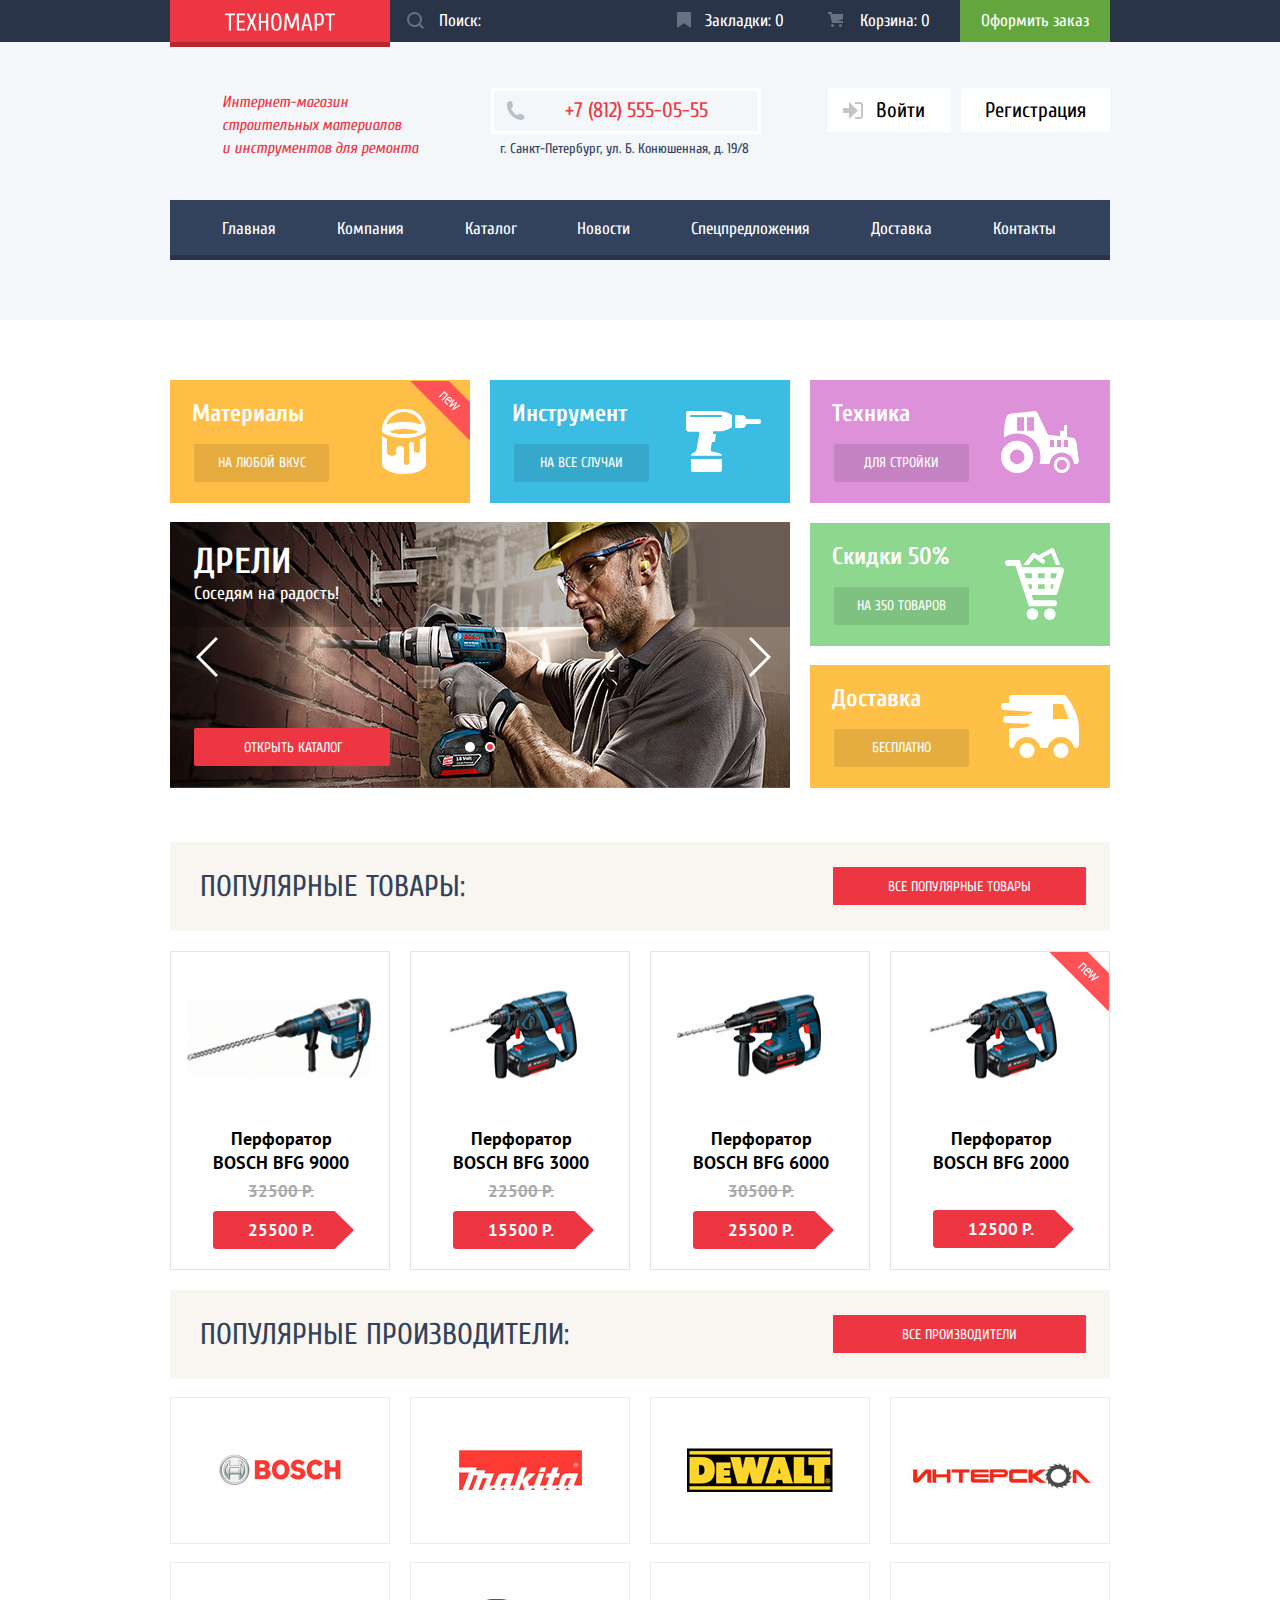
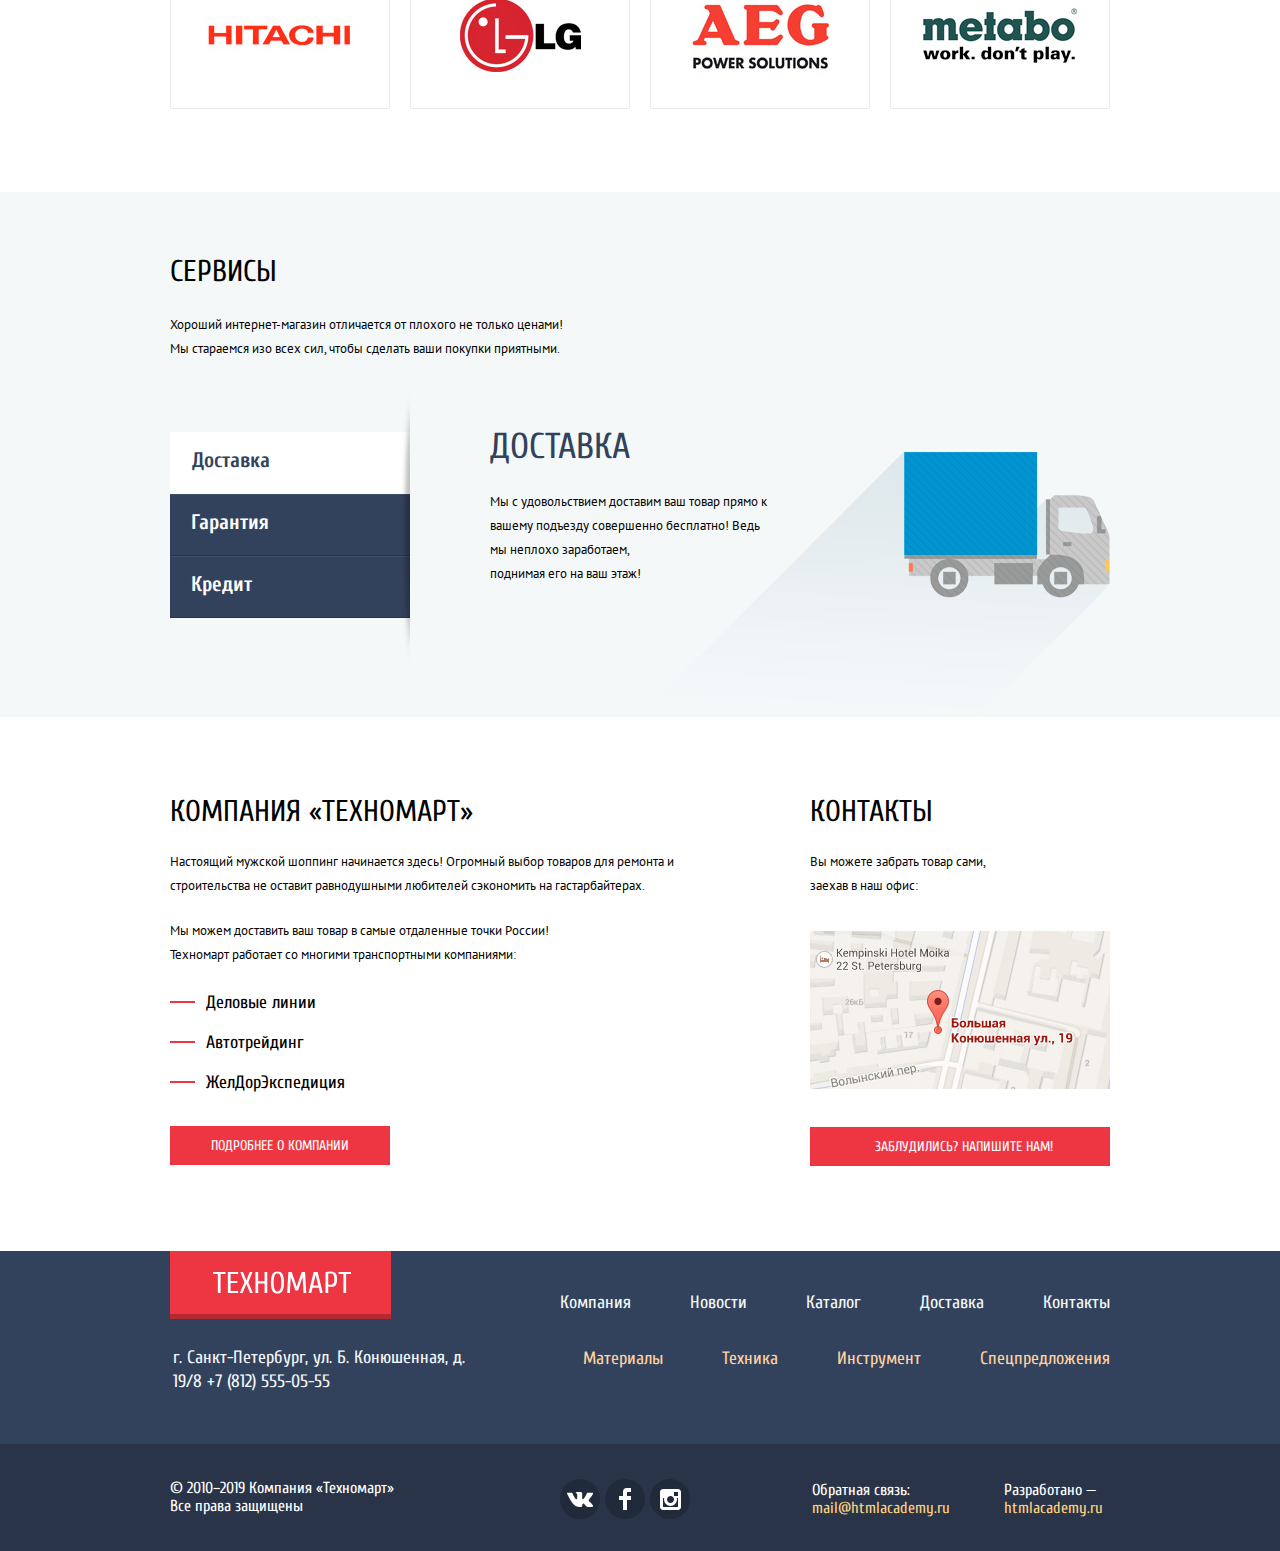
==== commit af3ed754: "готово" ====
--- a/index.html
+++ b/index.html
@@ -24,7 +24,7 @@
 		</div>
 		<div class="container">
 			<div class="header-center">
-				<h1>Интернет-магазин<br> строительных материалов<br> и инструментов для ремонта</h1>
+				<h1 class="header-h1">Интернет-магазин строительных материалов и&nbsp;инструментов для ремонта</h1>
 				<div class="header-center-contacts">
 					<p class="telephone">+7 (812) 555-05-55<p>
 					<p>г. Санкт-Петербург, ул. Б. Конюшенная, д. 19/8</p>
--- a/css/min-style.css
+++ b/css/min-style.css
@@ -1 +1 @@
-.visually-hidden{position:absolute;width:1px;height:1px;margin:-1px;border:0;padding:0;clip:rect(0 0 0 0);overflow:hidden}body{margin:0 auto;min-width:1200px;font-size:13px;line-height:24px;font-family:"PT Sans","Arial",sans-serif;color:#000;background:#fff}.container{width:940px;margin:0 auto}.icon-new{position:absolute;right:0;top:0;width:60px;height:60px;background-image:url(../img/PNG/new_flag.png);background-repeat:no-repeat;background-position:50%;z-index:1}.main-header{background-color:#f3f7f9;font-family:"Cuprum","Arial",sans-serif;min-height:320px}.main-header a{text-decoration:none;color:#fff}.header-top{background-color:#293449;font-size:17px;line-height:18px}.header-top .header-top-wrapper{display:-webkit-box;display:-ms-flexbox;display:flex}.header-logo{background-color:#ee3643;text-align:center;-webkit-box-shadow:0 5px 0 0 #b52933;box-shadow:0 5px 0 0 #b52933;padding:13px 55px 7px}.header-logo:hover{background-color:#ca2c37;-webkit-box-shadow:0 5px 0 0 #9a212a;box-shadow:0 5px 0 0 #9a212a}.header-logo:active{background-color:#ba2732;-webkit-box-shadow:0 5px 0 0 #8e1e26;box-shadow:0 5px 0 0 #8e1e26}.header-top input{background-color:#293449;background-image:url(../img/SVG/icon-search-repose.svg);background-repeat:no-repeat;background-position:17px,45%;border:none;width:270px;padding:11px 0;padding-left:49px}.header-top input:hover{background-color:#212a3a;background-image:url(../img/SVG/icon-search-hover.svg)}.header-top input:focus{background-color:#fff;background-image:url(../img/SVG/icon-search-focus.svg)}.header-top input::-webkit-input-placeholder{color:#fff}.header-top input:-ms-input-placeholder{color:#fff}.header-top input::-ms-input-placeholder{color:#fff}.header-top input::placeholder{color:#fff}.bookmark{background-image:url(../img/SVG/icon-bookmark-repose.svg);background-repeat:no-repeat;background-position:17px 12px;padding:12px 0 0 45px;width:150px;-webkit-box-sizing:border-box;box-sizing:border-box}.bookmark:hover{background-color:#212a3a;background-image:url(../img/SVG/icon-bookmark-hover.svg)}.bookmark:active{background-color:#161d29;background-image:url(../img/SVG/icon-bookmark-active.svg);color:#a2a5a9}.basket{background-image:url(../img/SVG/icon-cart-repose.svg);background-repeat:no-repeat;background-position:18px 12px;padding:12px 0 0 50px;width:150px;-webkit-box-sizing:border-box;box-sizing:border-box}.basket:hover{background-color:#212a3a;background-image:url(../img/SVG/icon-cart-hover.svg)}.basket:active{background-color:#161d29;background-image:url(../img/SVG/icon-cart-active.svg);color:#a2a5a9}.basket-active{background-color:#ee3643;background-image:url(../img/SVG/icon-cart-catalog.svg);background-repeat:no-repeat;background-position:18px 12px;padding:12px 0 0 50px;width:150px;-webkit-box-sizing:border-box;box-sizing:border-box}.place-order{background-color:#63a63e;padding:12px 0 0;width:150px;text-align:center}.place-order:hover{background-color:#5fbb2d}.place-order:active{background-color:#518534;color:#a8c29a}.header-center{display:-webkit-box;display:-ms-flexbox;display:flex;-webkit-box-orient:horizontal;-webkit-box-direction:normal;-ms-flex-flow:row;flex-flow:row;-webkit-box-pack:justify;-ms-flex-pack:justify;justify-content:space-between;margin-left:52px}.header-center h1{font-size:16px;line-height:23px;font-style:italic;font-weight:400;color:#ee3643;margin:0;padding-top:49px}.header-center-contacts{margin-left:40px;padding-top:46px}.header-center-contacts .telephone{-webkit-box-sizing:border-box;box-sizing:border-box;font-size:21px;line-height:21px;color:#ee3643;border:3px solid #fff;padding:9px 0 10px;background-image:url(../img/SVG/icon-phone.svg);background-repeat:no-repeat;background-position:12px 10px;margin-left:4px;padding-left:21px;width:270px}.header-center-contacts p{font-size:14px;line-height:24px;color:#32425c;text-align:center;margin:0}.header-center-contacts p:last-child{padding-top:3px;padding-left:2px}.header-center ul{list-style:none;display:-webkit-box;display:-ms-flexbox;display:flex}.user-navigation{padding-top:45px}.login-link a,.registration-link a{font-size:21px;line-height:21px;color:#000;background-color:#fff}.registration-link{margin-left:10px}.login-link a{background-image:url(../img/SVG/icon-login.svg);background-repeat:no-repeat;background-position:15px 50%;padding:10px 26px 10px 48px}.registration-link a{padding:10px 24px}.login-link a:hover{color:#ee3643;background-image:url(../img/SVG/icon-login-hover.svg)}.registration-link a:hover{color:#ee3643}.login-link a:active{color:#b2b2b2;background-image:url(../img/SVG/icon-login.svg)}.registration-link a:active{color:#b2b2b2}.authorized-user{padding-top:46px;margin-left:20px}.authorized-user-menu{width:299px;height:45px;background-color:#fff;display:-webkit-box;display:-ms-flexbox;display:flex;-webkit-box-align:center;-ms-flex-align:center;align-items:center;-webkit-box-pack:justify;-ms-flex-pack:justify;justify-content:space-between;-webkit-box-sizing:border-box;box-sizing:border-box}.authorized-user-menu .authorized-user-name{font-size:21px;line-height:21px;color:#000;background-image:url(../img/SVG/icon-user.svg);background-repeat:no-repeat;background-position:13px 1px;padding-left:46px}.authorized-user-menu:hover .authorized-user-name{background-image:url(../img/SVG/icon-user-hover.svg)}.authorized-user-menu:active .authorized-user-name{color:#b2b2b2;background-image:url(../img/SVG/icon-user.svg)}.authorized-user-menu .de-authorization{width:35px;height:20px;background-image:url(../img/SVG/icon-logout.svg);background-repeat:no-repeat;background-position:4px 1px}.authorized-user-menu:hover .de-authorization{background-image:url(../img/SVG/icon-logout-hover.svg)}.authorized-user-menu:active .de-authorization{background-image:url(../img/SVG/icon-logout.svg)}.authorized-navigation{display:-webkit-box;display:-ms-flexbox;display:flex;-webkit-box-pack:start;-ms-flex-pack:start;justify-content:flex-start;padding:0;margin:0;margin-top:5px}.user-order{padding-left:18px}.personal-account{margin-left:32px}.authorized-navigation li:last-child{list-style-type:disc}.user-order a,.personal-account a{font-size:16px;line-height:18px;text-decoration:underline;color:#32425c}.user-order a:hover,.personal-account a:hover{color:#ee3643}.user-order a:active,.personal-account a:active{color:#b2b2b2}.header-navigation{background-color:#32425c;-webkit-box-shadow:0 5px 0 0 #293449;box-shadow:0 5px 0 0 #293449;margin-top:39px}.header-navigation ul{display:-webkit-box;display:-ms-flexbox;display:flex;-webkit-box-pack:justify;-ms-flex-pack:justify;justify-content:space-between;-ms-flex-wrap:wrap;flex-wrap:wrap;padding:0;list-style:none;padding-left:22px;padding-right:24px}.header-navigation a{display:block;font-size:17px;line-height:17px;color:#fff;padding:20px 30px 18px}.site-navigation a:hover{background-color:#293449}.site-navigation a:active{color:#8e939c;background-color:#1d2739}.main-index a{text-decoration:none;color:#fff}.main-index{margin-top:60px}.main-promo{display:-webkit-box;display:-ms-flexbox;display:flex}.slider-none{display:none}.promo-left,.promo-right{display:-webkit-box;display:-ms-flexbox;display:flex;-ms-flex-wrap:wrap;flex-wrap:wrap;-ms-flex-line-pack:justify;align-content:space-between;-webkit-box-pack:justify;-ms-flex-pack:justify;justify-content:space-between;min-height:408px}.promo-left{width:620px}.promo-right{-webkit-box-pack:end;-ms-flex-pack:end;justify-content:flex-end;width:300px;margin-left:20px}.slider{position:relative;background-color:#725952;width:620px;height:266px}.main-promo h3{font-family:"Cuprum","Arial",sans-serif;font-size:24px;font-weight:700;line-height:30px;color:#fff;margin:0;margin-top:19px;margin-left:2px}.promo-link{font-family:"Cuprum","Arial",sans-serif;font-size:14px;line-height:18px;text-transform:uppercase;background-color:rgba(0,0,0,.1);border-radius:2px;text-align:center;width:135px;padding-top:10px;padding-bottom:10px;margin-top:15px;margin-left:4px}.promo-link:hover{background-color:rgba(0,0,0,.2)}.promo-link:active{background-color:rgba(0,0,0,.3)}.promo{display:-webkit-box;display:-ms-flexbox;display:flex;-webkit-box-orient:vertical;-webkit-box-direction:normal;-ms-flex-flow:column;flex-flow:column}.promo-material{background-color:#ffbf47;background-image:url(../img/SVG/icon-1.svg);background-repeat:no-repeat;background-position:83%;position:relative}.promo-tool{background-color:#3bbce3;background-image:url(../img/SVG/icon-2.svg);background-repeat:no-repeat;background-position:87%}.promo-technic{background-color:#dc91d8;background-image:url(../img/SVG/icon-3.svg);background-repeat:no-repeat;background-position:86%}.promo-discount{background-color:#8ed78f;background-image:url(../img/SVG/icon-4.svg);background-repeat:no-repeat;background-position:81%}.promo-delivery{background-color:#ffc047;background-image:url(../img/SVG/icon-5.svg);background-repeat:no-repeat;background-position:86%}.main-promo .promo{min-height:123px;width:300px;padding-left:20px;-webkit-box-sizing:border-box;box-sizing:border-box}.slide-text{font-family:"Cuprum","Arial",sans-serif;color:#fff;position:absolute;left:24px;display:-webkit-box;display:-ms-flexbox;display:flex;-webkit-box-orient:vertical;-webkit-box-direction:normal;-ms-flex-flow:column;flex-flow:column;min-height:220px}.center-circle{position:absolute;bottom:28px;left:295px}.center-circle svg:last-child{padding-left:7px}.slide-text a{font-size:14px;line-height:18px;text-transform:uppercase;background-color:#ee3643;text-align:center;margin-top:122px;padding:11px 47px 9px 50px;border-radius:2px}.slide-text h2{font-size:36px;line-height:36px;text-transform:uppercase;margin:0;margin-top:22px}.slide-text p{font-size:18px;line-height:24px;margin:0;margin-top:2px}.slide-text a:hover{background-color:#ca2c37}.slide-text a:active{background-color:#ba2732}.move-slide-btn{position:absolute;top:114px}.move-slide-btn-left{position:absolute;width:24px;height:41px;background-image:url(../img/SVG/icon-left.svg);background-color:transparent;border:none;background-repeat:no-repeat;background-position:50%;left:25px}.move-slide-btn-right{position:absolute;width:24px;height:41px;background-image:url(../img/SVG/icon-right.svg);background-color:transparent;border:none;background-repeat:no-repeat;background-position:50%;left:578px}.product-active{position:absolute;display:-webkit-box;display:-ms-flexbox;display:flex;-webkit-box-orient:vertical;-webkit-box-direction:normal;-ms-flex-flow:column;flex-flow:column;top:0;width:218px;height:175px;text-align:center;opacity:0;background-color:#fff}li:hover .product-active{opacity:1}.product-active .active-buy{color:#fff;background-color:#63a63e;font-family:"Cuprum","Arial",sans-serif;font-size:14px;line-height:18px;font-weight:400;text-transform:uppercase;width:129px;margin-left:42px;margin-top:45px;padding:6px 0;border:3px solid #63a63e;border-bottom-color:#367315;border-radius:2px;background-image:url(../img/SVG/icon-cart.svg);background-repeat:no-repeat;background-position:10px 45%}.product-active .active-bookmark{color:#32425c;background-color:#fff;font-family:"Cuprum","Arial",sans-serif;font-size:14px;line-height:18px;font-weight:400;text-transform:uppercase;width:129px;margin-left:42px;padding:8px 0 6px;border:3px solid #63a63e;border-radius:2px;margin-top:7px}.product-active .active-buy:hover{background-color:#5fbb2d;border:3px solid #5fbb2d;border-bottom-color:#367315;border-radius:2px;background-image:url(../img/SVG/icon-cart-hover.svg);background-repeat:no-repeat;background-position:10px 45%}.product-active .active-bookmark:hover{color:#32425c;background-color:#fff;border:3px solid #32425c;border-radius:2px}.product-active .active-buy:active{background-color:#518534;border:3px solid #518534;border-bottom-color:#518534;border-radius:2px;background-image:url(../img/SVG/icon-cart-hover.svg);background-repeat:no-repeat;background-position:10px 45%}.product-active .active-bookmark:active{color:#c1c6ce;background-color:#fff;border:3px solid #c1c6ce;border-radius:2px}.popular-product-header,.popular-manufacturer-header{background-color:#f9f5f0;display:-webkit-box;display:-ms-flexbox;display:flex;-webkit-box-orient:horizontal;-webkit-box-direction:normal;-ms-flex-flow:row;flex-flow:row;-ms-flex-wrap:wrap;flex-wrap:wrap;-webkit-box-pack:justify;-ms-flex-pack:justify;justify-content:space-between;-webkit-box-align:center;-ms-flex-align:center;align-items:center;padding-left:30px;padding-right:24px;margin-top:54px}.popular-product-header h2,.popular-manufacturer-header h2{font-family:"Cuprum","Arial",sans-serif;font-size:30px;line-height:30px;text-transform:uppercase;font-weight:400;color:#32425c;padding-top:5px;padding-bottom:4px}.popular-product-header a,.popular-manufacturer-header a{font-family:"Cuprum","Arial",sans-serif;font-size:14px;line-height:18px;text-transform:uppercase;background-color:#ee3643;border-radius:1px;width:253px;height:100%;text-align:center;padding-top:11px;padding-bottom:9px}.popular-product-header a:hover,.popular-manufacturer-header a:hover{background-color:#ca2c37}.popular-product-header a:active,.popular-manufacturer-header a:active{background-color:#ba2732}.popular-product-list ul{display:-webkit-box;display:-ms-flexbox;display:flex;-webkit-box-orient:horizontal;-webkit-box-direction:normal;-ms-flex-flow:row;flex-flow:row;-ms-flex-wrap:wrap;flex-wrap:wrap;-webkit-box-pack:justify;-ms-flex-pack:justify;justify-content:space-between;padding:0;margin:0}.popular-product-list h3{margin:0;padding:0;width:160px;padding-left:30px;text-align:center}.popular-product-list img{width:218px;height:168px}.popular-product-list li{width:218px;min-height:317px;list-style:none;border:1px solid #e5e5e5;margin-top:20px;position:relative}.popular-product-list li:hover{border:1px solid #fff;-webkit-box-shadow:0 8px 25px 5px rgba(41,52,73,0.2);box-shadow:0 8px 25px 5px rgba(41,52,73,0.2)}.popular-product-list a{font-size:18px;line-height:20px;font-weight:700;color:#000}.popular-product-list p{text-align:center;margin:0}.popular-product-list .old-price,.perforators-catalog-list .old-price{font-size:17px;line-height:18px;font-weight:700;color:#a9a9a9;text-decoration:line-through;margin-top:6px;margin-left:2px}.popular-product-list .new-price,.perforators-catalog-list .new-price{font-size:17px;line-height:18px;font-weight:700;color:#fff;background-image:url(../img/SVG/red-button.svg);background-position:53% 50%;background-repeat:no-repeat;margin-top:9px;margin-left:2px;padding-top:12px;padding-bottom:12px}.popular-product-list .only-new-price,.perforators-catalog-list .only-new-price{margin-top:32px;margin-left:2px}.popular-manufacturer-list img{max-width:217px;max-height:144px}.popular-manufacturer-header{margin-top:20px}.popular-manufacturer-list ul{display:-webkit-box;display:-ms-flexbox;display:flex;-webkit-box-orient:horizontal;-webkit-box-direction:normal;-ms-flex-flow:row;flex-flow:row;-ms-flex-wrap:wrap;flex-wrap:wrap;-webkit-box-pack:justify;-ms-flex-pack:justify;justify-content:space-between;padding:0;margin-top:0}.popular-manufacturer-list li{width:218px;min-height:145px;list-style:none;border:1px solid #eaeaea;margin-top:18px}.popular-manufacturer-list a{display:-webkit-box;display:-ms-flexbox;display:flex;-ms-flex-wrap:wrap;flex-wrap:wrap;-webkit-box-pack:center;-ms-flex-pack:center;justify-content:center;height:100%;-webkit-box-align:center;-ms-flex-align:center;align-items:center}.popular-manufacturer-list li:hover{border:1px solid #fff;-webkit-box-shadow:0 8px 25px 5px rgba(41,52,73,0.2);box-shadow:0 8px 25px 5px rgba(41,52,73,0.2)}.popular-manufacturer-list li:active{border:1px solid #fff;-webkit-box-shadow:0 5px 15px 0 rgba(41,52,73,0.2);box-shadow:0 5px 15px 0 rgba(41,52,73,0.2);opacity:.5}.services{background-color:#f4f8f9;margin-top:83px}.services-header h2{font-family:"Cuprum","Arial",sans-serif;font-size:30px;line-height:30px;font-weight:400;text-transform:uppercase;color:#000;padding-top:65px}.services-header p{width:400px;padding-top:2px}.services-main-btn{list-style:none;padding:0;margin:0;width:240px;position:relative}.services-main-btn:after{content:'';position:absolute;width:10px;height:272px;background-image:url(../img/PNG/services-main.png);background-repeat:no-repeat;left:230px;top:-40px}.services-main-btn button{font-family:"Cuprum","Arial",sans-serif;font-size:21px;line-height:30px;font-weight:700;color:#fff;background-color:#32425c;display:block;text-align:left;padding-top:12px;padding-bottom:18px;padding-left:21px;border:none;border-top:1px solid #405069;border-bottom:1px solid #293449;width:240px}.services-hover:hover{color:#fff;background-color:#293449;border:1px solid #293449;border-left:none;border-right:none}.services-main{display:-webkit-box;display:-ms-flexbox;display:flex;-ms-flex-wrap:wrap;flex-wrap:wrap;-webkit-box-pack:justify;-ms-flex-pack:justify;justify-content:space-between;padding-top:58px}.services-main-info{width:620px;display:-webkit-box;display:-ms-flexbox;display:flex}.services-main-info .services-main-delivery{background-image:url(../img/PNG/delivery.png);background-repeat:no-repeat;background-position:right 20px}.services-main-info .services-main-guarantee{background-image:url(../img/PNG/guarentee.png);background-repeat:no-repeat;background-position:right 20px}.services-main-info .services-main-credit{background-image:url(../img/PNG/credit.png);background-repeat:no-repeat;background-position:right 20px}.services-main-btn .btn-checked{color:#32425c;background-color:#fff;border:1px solid #fff}.services-main-info h3{font-family:"Cuprum","Arial",sans-serif;font-size:36px;line-height:36px;font-weight:400;text-transform:uppercase;color:#32425c;margin:0;margin-top:-3px}.services-main-delivery,.services-main-guarantee,.services-main-credit{min-height:285px;width:620px}.services-none{display:none}.services-main-info p{width:278px;margin-top:25px}.services-main-credit a{background-color:#ff5357;text-transform:uppercase;border-radius:1px;font-family:"Cuprum","Arial",sans-serif;font-size:14px;line-height:18px;padding:10px 45px}.services-main-credit a:hover{background-color:#ca2c37}.services-main-credit a:active{background-color:#ba2732}.about-company{display:-webkit-box;display:-ms-flexbox;display:flex;-ms-flex-wrap:wrap;flex-wrap:wrap;-webkit-box-pack:justify;-ms-flex-pack:justify;justify-content:space-between;min-height:535px;-webkit-box-sizing:border-box;box-sizing:border-box}.about-company h2{margin:0;font-family:"Cuprum","Arial",sans-serif;font-size:30px;line-height:30px;font-weight:400;text-transform:uppercase;color:#000;margin-top:80px}.about-company .company{display:-webkit-box;display:-ms-flexbox;display:flex;-webkit-box-orient:vertical;-webkit-box-direction:normal;-ms-flex-flow:column;flex-flow:column;width:520px;min-height:370px}.company p{padding-top:10px}.company p:nth-child(3){width:390px;margin-top:-2px}.about-company .main-contacts{display:-webkit-box;display:-ms-flexbox;display:flex;-webkit-box-orient:vertical;-webkit-box-direction:normal;-ms-flex-flow:column;flex-flow:column;width:300px}.company ul{list-style:none;padding:0}.company li{font-family:"Cuprum","Arial",sans-serif;font-size:18px;line-height:20px;color:#000;margin-left:36px;position:relative}.company li:before{display:-webkit-box;display:-ms-flexbox;display:flex;margin-top:8px;content:'';position:absolute;width:25px;height:2px;background-color:#ee3643;left:-36px}.company li:not(:first-child){padding-top:20px}.company a,.main-contacts a:last-child{font-family:"Cuprum","Arial",sans-serif;font-size:14px;line-height:18px;text-transform:uppercase;background-color:#ee3643}.company a{padding:10.5px 0;text-align:center;width:220px;margin-top:20px}.main-contacts p{width:180px;padding-top:10px}.main-contacts img{margin-top:20px}.main-contacts a:last-child{padding:10.5px 0;margin-top:30px;padding-left:65px}.company a:hover,.main-contacts a:last-child:hover{background-color:#ca2c37}.company a:active,.main-contacts a:last-child:active{background-color:#ba2732}.main-catalog a{text-decoration:none;color:#fff}.perforators-filters-catalog{display:-webkit-box;display:-ms-flexbox;display:flex;-ms-flex-wrap:wrap;flex-wrap:wrap;-webkit-box-pack:justify;-ms-flex-pack:justify;justify-content:space-between}.perforators-filters{width:220px}.perforators-catalog{width:700px}.breadcrumbs ul{list-style:none;display:-webkit-box;display:-ms-flexbox;display:flex;-ms-flex-wrap:wrap;flex-wrap:wrap;-webkit-box-pack:justify;-ms-flex-pack:justify;justify-content:space-between;-webkit-box-align:center;-ms-flex-align:center;align-items:center;padding-left:0;width:362px;position:relative;margin-top:21px}.breadcrumbs ul:last-child{margin-left:-5px}.breadcrumbs a{display:block;font-size:13px;line-height:18px;text-transform:uppercase;color:#000}.breadcrumbs .home{width:14px;height:14px;background-image:url(../img/SVG/icon-home.svg);background-repeat:no-repeat;margin-left:3px}.breadcrumbs .home:after{content:'';position:absolute;width:8px;height:13px;background-image:url(../img/SVG/icon-right-small.svg);background-repeat:no-repeat;bottom:2px;margin-left:30px}.breadcrumbs .catalog:after,.breadcrumbs .tool:after{content:'';position:absolute;width:8px;height:13px;background-image:url(../img/SVG/icon-right-small.svg);background-repeat:no-repeat;bottom:2px;margin-left:20px}.perforators-header{font-family:"Cuprum","Arial",sans-serif;background-color:#f2f6f8;margin-top:-5px}.perforators-header h2{font-size:30px;line-height:30px;font-weight:400;color:#32425c;text-transform:uppercase;padding-left:29px;padding-top:29.5px;padding-bottom:29.5px}.perforators-filters h2{font-size:13px;line-height:18px;font-weight:400;text-transform:uppercase;padding:10px 0 10px 18px;background-color:#f7f3ec;border-radius:1px;margin:0;margin-bottom:10px}.perforators-filters-catalog{margin-top:-5px}.filter-price{border-bottom:1px solid #e5e5e5;min-height:198px;width:220px;-webkit-box-sizing:border-box;box-sizing:border-box}.filter-price h3{margin-top:5px}.price-range{min-height:80px;background-color:#f7f3ec;border-radius:3px;margin-bottom:10px;display:-webkit-box;display:-ms-flexbox;display:flex;-webkit-box-pack:justify;-ms-flex-pack:justify;justify-content:space-between;-webkit-box-align:center;-ms-flex-align:center;align-items:center;padding-left:19px;padding-right:40px;margin-top:5px;position:relative}.range-circle-first{width:20px;height:22px;background-image:url(../img/SVG/filter-button.svg);background-repeat:no-repeat;position:absolute;top:35%;left:20px}.range-circle-second{width:20px;height:22px;background-image:url(../img/SVG/filter-button.svg);background-repeat:no-repeat;position:absolute;top:35%;left:160px}.range-circle-first:after{content:'';width:120px;height:2px;background-color:#00ca74;position:absolute;top:40%;left:20px}.range-circle-second:after{content:'';width:20px;height:2px;background-color:#d7dcde;position:absolute;top:40%;left:20px}.price-range-input{display:-webkit-box;display:-ms-flexbox;display:flex;-webkit-box-pack:justify;-ms-flex-pack:justify;justify-content:space-between;list-style:none;padding:0;margin:0}.price-range-input input{-webkit-box-sizing:border-box;box-sizing:border-box;width:95px;height:38px;text-align:center;margin-top:-4px;border:none;border-radius:3px;background-color:#f7f3ec;font-size:17px;line-height:18px;font-family:"PT Sans","Arial",sans-serif}.price-range-input span{font-size:17px;line-height:30px}.perforators-filters h3{font-size:17px;line-height:30px;font-weight:700;text-transform:uppercase}.filter-manufacturer li{padding-top:16px}.filter-manufacturer{min-height:240px;border-bottom:1px solid #e5e5e5}.filter-manufacturer h3{margin-bottom:-5px}.filter-supply{min-height:200px}.filter-supply h3{margin-top:23px;margin-bottom:13px}.filter-supply ul,.filter-manufacturer ul{list-style:none;padding-left:0;margin:0}.filter-supply-list li:last-child{padding-top:17px}.filter-supply ul{margin-bottom:-15px}.perforators-filters label{font-size:15px;line-height:20px;text-transform:uppercase;padding-left:36px}.perforators-filters button{background-color:#fff;border:1px solid #e5e5e5;font-size:13px;line-height:18px;text-transform:uppercase;width:140px;padding:8px 0}.filter-manufacturer input[type="checkbox"],.filter-supply input[type="radio"]{display:none}.filter-manufacturer input[type="checkbox"] + label:before{content:'';width:28px;height:27px;position:absolute;background-image:url(../img/SVG/checkbox-off.svg);background-repeat:no-repeat;background-position:50%;left:-2px;top:-4px}.filter-manufacturer input[type="checkbox"]:checked + label:before{background-image:url(../img/SVG/checkbox-on.svg);background-repeat:no-repeat;background-position:50%;left:0}.filter-supply input[type="radio"] + label:before{content:'';width:28px;height:27px;position:absolute;background-image:url(../img/SVG/radio-off.svg);background-repeat:no-repeat;background-position:50%;left:-3px;top:-4px}.filter-supply input[type="radio"]:checked + label:before{background-image:url(../img/SVG/radio-on.svg);background-repeat:no-repeat;background-position:50%}.filter-manufacturer label,.filter-supply label{position:relative}.sorting{font-size:13px;line-height:18px;text-transform:uppercase;background-color:#f7f3ec;border-radius:1px;display:-webkit-box;display:-ms-flexbox;display:flex;-ms-flex-wrap:wrap;flex-wrap:wrap;-webkit-box-pack:justify;-ms-flex-pack:justify;justify-content:space-between}.sorting span{padding:10px 0 10px 18px;margin-right:98px}.sorting ul{margin:0;padding:0;list-style:none;display:-webkit-box;display:-ms-flexbox;display:flex;-webkit-box-pack:justify;-ms-flex-pack:justify;justify-content:space-between;-ms-flex-wrap:wrap;flex-wrap:wrap;-webkit-box-align:center;-ms-flex-align:center;align-items:center}.sorting-by-type{display:-webkit-box;display:-ms-flexbox;display:flex;-webkit-box-pack:justify;-ms-flex-pack:justify;justify-content:space-between;width:355px}.sorting-by-type a{color:#cacaca;border-bottom:1px dashed #ee3643}.sorting-by-type a:hover{color:#000;border-bottom:1px solid #ee3643}.sorting-by-type a:active{color:#ee3643;border-bottom:none}.sorting-by-type .sorting-by-active{color:#ee3643;border-bottom:none}.sorting-by-up-down .sorting-up{display:block;width:11px;height:10px;margin-right:21px;background-image:url(../img/SVG/icon-up-dir.svg);background-repeat:no-repeat;background-position:50%;border-bottom:none}.sorting-by-up-down .sorting-up:hover{border-bottom:none}.ssorting-by-up-down .sorting-up:active{border-bottom:none}.sorting-by-up-down .sorting-down{display:block;width:11px;height:10px;background-image:url(../img/SVG/icon-down-dir.svg);background-repeat:no-repeat;background-position:50%;border-bottom:none;margin-right:17px}.sorting-by-up-down .sorting-down:hover{border-bottom:none;background-image:url(../img/SVG/icon-down-dir-hover.svg)}.sorting-by-up-down .sorting-down:active{border-bottom:none;background-image:url(../img/SVG/icon-down-dir-active.svg)}.perforators-catalog-list{display:-webkit-box;display:-ms-flexbox;display:flex;-webkit-box-orient:horizontal;-webkit-box-direction:normal;-ms-flex-flow:row;flex-flow:row;-ms-flex-wrap:wrap;flex-wrap:wrap;-webkit-box-pack:justify;-ms-flex-pack:justify;justify-content:space-between;padding:0;margin:0}.perforators-catalog-list h3{margin:0;padding:0;width:160px;padding-left:30px;text-align:center}.perforators-catalog-list img{width:218px;height:168px}.perforators-catalog-list p{text-align:center;margin:0}.perforators-catalog-list li{list-style:none;border:1px solid #eaeaea;width:218px;min-height:318px;margin-top:19px;position:relative}.perforators-catalog-list li:hover{border:1px solid #fff;-webkit-box-shadow:0 8px 25px 5px rgba(41,52,73,0.2);box-shadow:0 8px 25px 5px rgba(41,52,73,0.2)}.perforators-catalog-list a{font-size:18px;line-height:20px;font-weight:700;color:#000}.perforators-catalog-list p,.perforators-catalog-list h3{text-align:center}.perforators-catalog-page li{margin-top:8px;margin-bottom:28px}.perforators-catalog-page a{font-size:13px;line-height:18px;text-transform:uppercase;color:#000;border:1px solid #e5e5e5;border-radius:2px;background-color:#fff;padding:9px 14px 10px 15px}.perforators-catalog-page .next-page-btn{padding-left:30px;padding-right:30px}.perforators-catalog-page a:hover{border:1px solid #bdc6ca}.perforators-catalog-page a:active{border:1px solid #ee3643}.perforators-catalog-page{list-style:none;display:-webkit-box;display:-ms-flexbox;display:flex;-ms-flex-wrap:wrap;flex-wrap:wrap;-webkit-box-pack:justify;-ms-flex-pack:justify;justify-content:space-between;padding:0;width:286px;margin-top:48px}.perforators-catalog-page .active-page-btn{color:#fff;background-color:#ee3643;border:1px solid #ee3643}.perforators-article{background-color:#f2f6f8;min-height:261px;margin-bottom:-13px}.perforators-article h2{padding-top:66px;font-family:"Cuprum","Arial",sans-serif;font-size:30px;line-height:30px;text-transform:uppercase;font-weight:400}.footer-index,.footer-catalog{font-family:"Cuprum","Arial",sans-serif;background-color:#32425c}.footer-top{min-height:193px;display:-webkit-box;display:-ms-flexbox;display:flex;-webkit-box-pack:justify;-ms-flex-pack:justify;justify-content:space-between;margin-top:-1px}.footer-logo{background-color:#ee3643;text-align:center;-webkit-box-shadow:0 5px 0 0 #b52933;box-shadow:0 5px 0 0 #b52933;padding:20px 0 12px 3px;width:218px}.footer-logo:hover{background-color:#ca2c37;-webkit-box-shadow:0 5px 0 0 #9a212a;box-shadow:0 5px 0 0 #9a212a}.footer-logo:active{background-color:#ba2732;-webkit-box-shadow:0 5px 0 0 #8e1e26;box-shadow:0 5px 0 0 #8e1e26}.footer-contacts{width:323px;margin-top:32px;padding-left:3px}.footer-contacts p{font-size:18px;line-height:24px;color:#f3f7f9;margin:0}.additional-references{font-size:18px;line-height:24px;padding-top:40px;width:550px}.additional-references ul{margin:0;padding:0}.additional-references ul:last-child{padding-top:32px}.additional-references a{text-decoration:none}.additional-references-top,.additional-references-bottom{display:-webkit-box;display:-ms-flexbox;display:flex;-ms-flex-wrap:wrap;flex-wrap:wrap;-webkit-box-pack:justify;-ms-flex-pack:justify;justify-content:space-between;list-style:none}.additional-references-bottom li:first-child{padding-left:23px}.additional-references-top a{color:#f3f7f9}.additional-references-bottom a{color:#ffd19e}.additional-references a:hover{text-decoration:underline}.additional-references-top a:active{color:#929caa;text-decoration:none}.additional-references-bottom a:active{color:#998a6e;text-decoration:none}.footer-bottom{min-height:107px}.footer-bottom .footer-bottom-wrapper{display:-webkit-box;display:-ms-flexbox;display:flex;-webkit-box-pack:start;-ms-flex-pack:start;justify-content:flex-start;-ms-flex-wrap:wrap;flex-wrap:wrap;padding-top:35px}.copyright{width:230px}.social-network-link{margin-left:160px}.feedback{margin-left:118px}.developed{margin-left:54px}.social-network-link{display:-webkit-box;display:-ms-flexbox;display:flex;-webkit-box-pack:justify;-ms-flex-pack:justify;justify-content:space-between;-ms-flex-wrap:wrap;flex-wrap:wrap;width:130px}.social-network-link a{width:40px;height:40px;border-radius:50%;background:#212a3a}.social-network-link a:hover,.social-network-link a:active{background:#ee3643}.social-network-link a:first-child{background-image:url(../img/SVG/icon-vk.svg);background-repeat:no-repeat;background-position:center}.social-network-link a:nth-child(2){background-image:url(../img/SVG/icon-fb.svg);background-repeat:no-repeat;background-position:center}.social-network-link a:last-child{background-image:url(../img/SVG/icon-insta.svg);background-repeat:no-repeat;background-position:center}.footer-bottom{background-color:#293449;font-size:16px;line-height:18px;color:#fff}.feedback{margin-top:2px;padding-left:4px}.developed{margin-top:2px}.feedback p,.developed p,.copyright p{margin:0}.feedback a,.developed a{color:#ffd180;text-decoration:none}.feedback a:hover,.developed a:hover{text-decoration:underline}.feedback a:active,.developed a:active{color:#ee3643;text-decoration:none}.modal-content-map{position:fixed;top:30%;left:50%;margin-left:-471px;display:none;z-index:2}.modal-content-write-us{font-family:"Cuprum","Arial",sans-serif;-webkit-box-shadow:inset 0 7px 0 0 #ff5357 0 20px 60px -2px #000;box-shadow:inset 0 7px 0 0 #ff5357 0 20px 60px -2px #000;width:620px;margin:0 auto;background-color:#fff;position:fixed;top:30%;left:50%;margin-left:-310px;display:none;z-index:2}.write-us-header{display:-webkit-box;display:-ms-flexbox;display:flex;-ms-flex-wrap:wrap;flex-wrap:wrap;-webkit-box-pack:justify;-ms-flex-pack:justify;justify-content:space-between;width:460px;margin:0 auto;min-height:318px}.field-name{padding-top:55px;padding-bottom:30px}.user-e-mail{padding-top:55px;padding-bottom:30px}.write-us-header label{font-size:18px;line-height:18px;display:block}.write-us-header input{width:212px;height:34px}.write-us-header textarea{width:452px;height:110px}.write-us-header input,.wtite-us-header textarea{border:2px solid #d7dcde;border-radius:2px}.write-us-header input:hover,.wtite-us-header textarea:hover{border:2px solid #b5b5b5}.write-us-header input:focus,.wtite-us-header textarea:focus{border:2px solid #ee3643}.write-us-footer{background-color:#f4f4f4;min-height:112px;text-align:center}.write-us-footer button{font-size:14px;line-height:18px;text-transform:uppercase;color:#fff;border:none;border-radius:1px;background-color:#ee3643;padding:10px 200px;margin-top:37px}.write-us-footer button:hover{background-color:#ca2c37}.write-us-footer button:active{background-color:#ba2732}.modal-content-add-product{font-family:"Cuprum","Arial",sans-serif;-webkit-box-shadow:inset 0 7px 0 0 #ff5357 0 20px 60px -2px #000;box-shadow:inset 0 7px 0 0 #ff5357 0 20px 60px -2px #000;width:620px;margin:0 auto;background-color:#fff;position:fixed;top:30%;left:50%;margin-left:-310px;display:none;z-index:2}.close-map,.close-write-us,.close-add-product{width:22px;height:22px;border:none;background-color:transparent;position:absolute;top:10px;left:95%;background-image:url(../img/SVG/icon-close.svg);background-repeat:no-repeat}.add-product-header{min-height:170px;background-image:url(../img/SVG/icon-mark.svg);background-repeat:no-repeat;background-position:80px 55px}.modal-content-add-product p{font-size:30px;line-height:30px;margin:0;padding-left:170px;padding-top:75px}.add-product-button{background-color:#f4f4f4;display:-webkit-box;display:-ms-flexbox;display:flex;-webkit-box-pack:justify;-ms-flex-pack:justify;justify-content:space-between;padding-left:80px;padding-right:80px;min-height:112px;-webkit-box-align:center;-ms-flex-align:center;align-items:center}.add-product-button a{font-size:14px;line-height:18px;text-transform:uppercase;text-decoration:none;color:#fff;background-color:#ee3643;padding:10px 61px}.add-product-button a:last-child{color:#000;background-color:#fff;padding:10px 46px}.add-product-button .active-btn:hover{background-color:#ca2c37}.add-product-button .active-btn:active{background-color:#ba2732}@-webkit-keyframes appearance{0%{-webkit-transform:translateY(-2000px);transform:translateY(-2000px)}70%{-webkit-transform:translateY(30px);transform:translateY(30px)}90%{-webkit-transform:translateY(-10px);transform:translateY(-10px)}100%{-webkit-transform:translateY(0px);transform:translateY(0px)}}@keyframes appearance{0%{-webkit-transform:translateY(-2000px);transform:translateY(-2000px)}70%{-webkit-transform:translateY(30px);transform:translateY(30px)}90%{-webkit-transform:translateY(-10px);transform:translateY(-10px)}100%{-webkit-transform:translateY(0px);transform:translateY(0px)}}@-webkit-keyframes shaking{0%,100%{-webkit-transform:translateX(0px);transform:translateX(0px)}10%,30%,50%,70%,90%{-webkit-transform:translateX(-10px);transform:translateX(-10px)}20%,40%,60%,80%{-webkit-transform:translateX(10px);transform:translateX(10px)}}@keyframes shaking{0%,100%{-webkit-transform:translateX(0px);transform:translateX(0px)}10%,30%,50%,70%,90%{-webkit-transform:translateX(-10px);transform:translateX(-10px)}20%,40%,60%,80%{-webkit-transform:translateX(10px);transform:translateX(10px)}}.modal-show{display:block;-webkit-animation-name:appearance;animation-name:appearance;-webkit-animation-duration:.8s;animation-duration:.8s}.modal-error{-webkit-animation-name:shaking;animation-name:shaking;-webkit-animation-duration:.3s;animation-duration:.3s}+.visually-hidden{position:absolute;width:1px;height:1px;margin:-1px;border:0;padding:0;clip:rect(0 0 0 0);overflow:hidden}body{margin:0 auto;min-width:1200px;font-size:13px;line-height:24px;font-family:"PT Sans","Arial",sans-serif;color:#000;background:#fff}.container{width:940px;margin:0 auto}.icon-new{position:absolute;right:0;top:0;width:60px;height:60px;background-image:url(../img/PNG/new_flag.png);background-repeat:no-repeat;background-position:50%;z-index:1}.main-header{background-color:#f3f7f9;font-family:"Cuprum","Arial",sans-serif;min-height:320px}.main-header a{text-decoration:none;color:#fff}.header-top{background-color:#293449;font-size:17px;line-height:18px}.header-top .header-top-wrapper{display:-webkit-box;display:-ms-flexbox;display:flex}.header-logo{background-color:#ee3643;text-align:center;-webkit-box-shadow:0 5px 0 0 #b52933;box-shadow:0 5px 0 0 #b52933;padding:13px 55px 7px}.header-logo:hover{background-color:#ca2c37;-webkit-box-shadow:0 5px 0 0 #9a212a;box-shadow:0 5px 0 0 #9a212a}.header-logo:active{background-color:#ba2732;-webkit-box-shadow:0 5px 0 0 #8e1e26;box-shadow:0 5px 0 0 #8e1e26}.header-top input{background-color:#293449;background-image:url(../img/SVG/icon-search-repose.svg);background-repeat:no-repeat;background-position:17px,45%;border:none;width:270px;padding:11px 0;padding-left:49px}.header-top input:hover{background-color:#212a3a;background-image:url(../img/SVG/icon-search-hover.svg)}.header-top input:focus{background-color:#fff;background-image:url(../img/SVG/icon-search-focus.svg)}.header-top input::-webkit-input-placeholder{color:#fff}.header-top input:-ms-input-placeholder{color:#fff}.header-top input::-ms-input-placeholder{color:#fff}.header-top input::placeholder{color:#fff}.bookmark{background-image:url(../img/SVG/icon-bookmark-repose.svg);background-repeat:no-repeat;background-position:17px 12px;padding:12px 0 0 45px;width:150px;-webkit-box-sizing:border-box;box-sizing:border-box}.bookmark:hover{background-color:#212a3a;background-image:url(../img/SVG/icon-bookmark-hover.svg)}.bookmark:active{background-color:#161d29;background-image:url(../img/SVG/icon-bookmark-active.svg);color:#a2a5a9}.basket{background-image:url(../img/SVG/icon-cart-repose.svg);background-repeat:no-repeat;background-position:18px 12px;padding:12px 0 0 50px;width:150px;-webkit-box-sizing:border-box;box-sizing:border-box}.basket:hover{background-color:#212a3a;background-image:url(../img/SVG/icon-cart-hover.svg)}.basket:active{background-color:#161d29;background-image:url(../img/SVG/icon-cart-active.svg);color:#a2a5a9}.basket-active{background-color:#ee3643;background-image:url(../img/SVG/icon-cart-catalog.svg);background-repeat:no-repeat;background-position:18px 12px;padding:12px 0 0 50px;width:150px;-webkit-box-sizing:border-box;box-sizing:border-box}.place-order{background-color:#63a63e;padding:12px 0 0;width:150px;text-align:center}.place-order:hover{background-color:#5fbb2d}.place-order:active{background-color:#518534;color:#a8c29a}.header-center{display:-webkit-box;display:-ms-flexbox;display:flex;-webkit-box-orient:horizontal;-webkit-box-direction:normal;-ms-flex-flow:row;flex-flow:row;-webkit-box-pack:justify;-ms-flex-pack:justify;justify-content:space-between;margin-left:52px}.header-center h1{font-size:16px;line-height:23px;font-style:italic;font-weight:400;color:#ee3643;margin:0;padding-top:49px}.header-h1{width:197px}.header-center-contacts{margin-left:40px;padding-top:46px}.header-center-contacts .telephone{-webkit-box-sizing:border-box;box-sizing:border-box;font-size:21px;line-height:21px;color:#ee3643;border:3px solid #fff;padding:9px 0 10px;background-image:url(../img/SVG/icon-phone.svg);background-repeat:no-repeat;background-position:12px 10px;margin-left:4px;padding-left:21px;width:270px}.header-center-contacts p{font-size:14px;line-height:24px;color:#32425c;text-align:center;margin:0}.header-center-contacts p:last-child{padding-top:3px;padding-left:2px}.header-center ul{list-style:none;display:-webkit-box;display:-ms-flexbox;display:flex}.user-navigation{padding-top:45px}.login-link a,.registration-link a{font-size:21px;line-height:21px;color:#000;background-color:#fff}.registration-link{margin-left:10px}.login-link a{background-image:url(../img/SVG/icon-login.svg);background-repeat:no-repeat;background-position:15px 50%;padding:10px 26px 10px 48px}.registration-link a{padding:10px 24px}.login-link a:hover{color:#ee3643;background-image:url(../img/SVG/icon-login-hover.svg)}.registration-link a:hover{color:#ee3643}.login-link a:active{color:#b2b2b2;background-image:url(../img/SVG/icon-login.svg)}.registration-link a:active{color:#b2b2b2}.authorized-user{padding-top:46px;margin-left:20px}.authorized-user-menu{width:299px;height:45px;background-color:#fff;display:-webkit-box;display:-ms-flexbox;display:flex;-webkit-box-align:center;-ms-flex-align:center;align-items:center;-webkit-box-pack:justify;-ms-flex-pack:justify;justify-content:space-between;-webkit-box-sizing:border-box;box-sizing:border-box}.authorized-user-menu .authorized-user-name{font-size:21px;line-height:21px;color:#000;background-image:url(../img/SVG/icon-user.svg);background-repeat:no-repeat;background-position:13px 1px;padding-left:46px}.authorized-user-menu:hover .authorized-user-name{background-image:url(../img/SVG/icon-user-hover.svg)}.authorized-user-menu:active .authorized-user-name{color:#b2b2b2;background-image:url(../img/SVG/icon-user.svg)}.authorized-user-menu .de-authorization{width:35px;height:20px;background-image:url(../img/SVG/icon-logout.svg);background-repeat:no-repeat;background-position:4px 1px}.authorized-user-menu:hover .de-authorization{background-image:url(../img/SVG/icon-logout-hover.svg)}.authorized-user-menu:active .de-authorization{background-image:url(../img/SVG/icon-logout.svg)}.authorized-navigation{display:-webkit-box;display:-ms-flexbox;display:flex;-webkit-box-pack:start;-ms-flex-pack:start;justify-content:flex-start;padding:0;margin:0;margin-top:5px}.user-order{padding-left:18px}.personal-account{margin-left:32px}.authorized-navigation li:last-child{list-style-type:disc}.user-order a,.personal-account a{font-size:16px;line-height:18px;text-decoration:underline;color:#32425c}.user-order a:hover,.personal-account a:hover{color:#ee3643}.user-order a:active,.personal-account a:active{color:#b2b2b2}.header-navigation{background-color:#32425c;-webkit-box-shadow:0 5px 0 0 #293449;box-shadow:0 5px 0 0 #293449;margin-top:39px}.header-navigation ul{display:-webkit-box;display:-ms-flexbox;display:flex;-webkit-box-pack:justify;-ms-flex-pack:justify;justify-content:space-between;-ms-flex-wrap:wrap;flex-wrap:wrap;padding:0;list-style:none;padding-left:22px;padding-right:24px}.header-navigation a{display:block;font-size:17px;line-height:17px;color:#fff;padding:20px 30px 18px}.site-navigation a:hover{background-color:#293449}.site-navigation a:active{color:#8e939c;background-color:#1d2739}.main-index a{text-decoration:none;color:#fff}.main-index{margin-top:60px}.main-promo{display:-webkit-box;display:-ms-flexbox;display:flex}.slider-none{display:none}.promo-left,.promo-right{display:-webkit-box;display:-ms-flexbox;display:flex;-ms-flex-wrap:wrap;flex-wrap:wrap;-ms-flex-line-pack:justify;align-content:space-between;-webkit-box-pack:justify;-ms-flex-pack:justify;justify-content:space-between;min-height:408px}.promo-left{width:620px}.promo-right{-webkit-box-pack:end;-ms-flex-pack:end;justify-content:flex-end;width:300px;margin-left:20px}.slider{position:relative;background-color:#725952;width:620px;height:266px}.main-promo h3{font-family:"Cuprum","Arial",sans-serif;font-size:24px;font-weight:700;line-height:30px;color:#fff;margin:0;margin-top:19px;margin-left:2px}.promo-link{font-family:"Cuprum","Arial",sans-serif;font-size:14px;line-height:18px;text-transform:uppercase;background-color:rgba(0,0,0,.1);border-radius:2px;text-align:center;width:135px;padding-top:10px;padding-bottom:10px;margin-top:15px;margin-left:4px}.promo-link:hover{background-color:rgba(0,0,0,.2)}.promo-link:active{background-color:rgba(0,0,0,.3)}.promo{display:-webkit-box;display:-ms-flexbox;display:flex;-webkit-box-orient:vertical;-webkit-box-direction:normal;-ms-flex-flow:column;flex-flow:column}.promo-material{background-color:#ffbf47;background-image:url(../img/SVG/icon-1.svg);background-repeat:no-repeat;background-position:83%;position:relative}.promo-tool{background-color:#3bbce3;background-image:url(../img/SVG/icon-2.svg);background-repeat:no-repeat;background-position:87%}.promo-technic{background-color:#dc91d8;background-image:url(../img/SVG/icon-3.svg);background-repeat:no-repeat;background-position:86%}.promo-discount{background-color:#8ed78f;background-image:url(../img/SVG/icon-4.svg);background-repeat:no-repeat;background-position:81%}.promo-delivery{background-color:#ffc047;background-image:url(../img/SVG/icon-5.svg);background-repeat:no-repeat;background-position:86%}.main-promo .promo{min-height:123px;width:300px;padding-left:20px;-webkit-box-sizing:border-box;box-sizing:border-box}.slide-text{font-family:"Cuprum","Arial",sans-serif;color:#fff;position:absolute;left:24px;display:-webkit-box;display:-ms-flexbox;display:flex;-webkit-box-orient:vertical;-webkit-box-direction:normal;-ms-flex-flow:column;flex-flow:column;min-height:220px}.center-circle{position:absolute;bottom:28px;left:295px}.center-circle svg:last-child{padding-left:7px}.slide-text a{font-size:14px;line-height:18px;text-transform:uppercase;background-color:#ee3643;text-align:center;margin-top:122px;padding:11px 47px 9px 50px;border-radius:2px}.slide-text h2{font-size:36px;line-height:36px;text-transform:uppercase;margin:0;margin-top:22px}.slide-text p{font-size:18px;line-height:24px;margin:0;margin-top:2px}.slide-text a:hover{background-color:#ca2c37}.slide-text a:active{background-color:#ba2732}.move-slide-btn{position:absolute;top:114px}.move-slide-btn-left{position:absolute;width:24px;height:41px;background-image:url(../img/SVG/icon-left.svg);background-color:transparent;border:none;background-repeat:no-repeat;background-position:50%;left:25px}.move-slide-btn-right{position:absolute;width:24px;height:41px;background-image:url(../img/SVG/icon-right.svg);background-color:transparent;border:none;background-repeat:no-repeat;background-position:50%;left:578px}.product-active{position:absolute;display:-webkit-box;display:-ms-flexbox;display:flex;-webkit-box-orient:vertical;-webkit-box-direction:normal;-ms-flex-flow:column;flex-flow:column;top:0;width:218px;height:175px;text-align:center;opacity:0;background-color:#fff}li:hover .product-active{opacity:1}.product-active .active-buy{color:#fff;background-color:#63a63e;font-family:"Cuprum","Arial",sans-serif;font-size:14px;line-height:18px;font-weight:400;text-transform:uppercase;width:129px;margin-left:42px;margin-top:45px;padding:6px 0;border:3px solid #63a63e;border-bottom-color:#367315;border-radius:2px;background-image:url(../img/SVG/icon-cart.svg);background-repeat:no-repeat;background-position:10px 45%}.product-active .active-bookmark{color:#32425c;background-color:#fff;font-family:"Cuprum","Arial",sans-serif;font-size:14px;line-height:18px;font-weight:400;text-transform:uppercase;width:129px;margin-left:42px;padding:8px 0 6px;border:3px solid #63a63e;border-radius:2px;margin-top:7px}.product-active .active-buy:hover{background-color:#5fbb2d;border:3px solid #5fbb2d;border-bottom-color:#367315;border-radius:2px;background-image:url(../img/SVG/icon-cart-hover.svg);background-repeat:no-repeat;background-position:10px 45%}.product-active .active-bookmark:hover{color:#32425c;background-color:#fff;border:3px solid #32425c;border-radius:2px}.product-active .active-buy:active{background-color:#518534;border:3px solid #518534;border-bottom-color:#518534;border-radius:2px;background-image:url(../img/SVG/icon-cart-hover.svg);background-repeat:no-repeat;background-position:10px 45%}.product-active .active-bookmark:active{color:#c1c6ce;background-color:#fff;border:3px solid #c1c6ce;border-radius:2px}.popular-product-header,.popular-manufacturer-header{background-color:#f9f5f0;display:-webkit-box;display:-ms-flexbox;display:flex;-webkit-box-orient:horizontal;-webkit-box-direction:normal;-ms-flex-flow:row;flex-flow:row;-ms-flex-wrap:wrap;flex-wrap:wrap;-webkit-box-pack:justify;-ms-flex-pack:justify;justify-content:space-between;-webkit-box-align:center;-ms-flex-align:center;align-items:center;padding-left:30px;padding-right:24px;margin-top:54px}.popular-product-header h2,.popular-manufacturer-header h2{font-family:"Cuprum","Arial",sans-serif;font-size:30px;line-height:30px;text-transform:uppercase;font-weight:400;color:#32425c;padding-top:5px;padding-bottom:4px}.popular-product-header a,.popular-manufacturer-header a{font-family:"Cuprum","Arial",sans-serif;font-size:14px;line-height:18px;text-transform:uppercase;background-color:#ee3643;border-radius:1px;width:253px;height:100%;text-align:center;padding-top:11px;padding-bottom:9px}.popular-product-header a:hover,.popular-manufacturer-header a:hover{background-color:#ca2c37}.popular-product-header a:active,.popular-manufacturer-header a:active{background-color:#ba2732}.popular-product-list ul{display:-webkit-box;display:-ms-flexbox;display:flex;-webkit-box-orient:horizontal;-webkit-box-direction:normal;-ms-flex-flow:row;flex-flow:row;-ms-flex-wrap:wrap;flex-wrap:wrap;-webkit-box-pack:justify;-ms-flex-pack:justify;justify-content:space-between;padding:0;margin:0}.popular-product-list h3{margin:0;padding:0;width:160px;padding-left:30px;text-align:center}.popular-product-list img{width:218px;height:168px}.popular-product-list li{width:218px;min-height:317px;list-style:none;border:1px solid #e5e5e5;margin-top:20px;position:relative}.popular-product-list li:hover{border:1px solid #fff;-webkit-box-shadow:0 8px 25px 5px rgba(41,52,73,0.2);box-shadow:0 8px 25px 5px rgba(41,52,73,0.2)}.popular-product-list a{font-size:18px;line-height:20px;font-weight:700;color:#000}.popular-product-list p{text-align:center;margin:0}.popular-product-list .old-price,.perforators-catalog-list .old-price{font-size:17px;line-height:18px;font-weight:700;color:#a9a9a9;text-decoration:line-through;margin-top:6px;margin-left:2px}.popular-product-list .new-price,.perforators-catalog-list .new-price{font-size:17px;line-height:18px;font-weight:700;color:#fff;background-image:url(../img/SVG/red-button.svg);background-position:53% 50%;background-repeat:no-repeat;margin-top:9px;margin-left:2px;padding-top:12px;padding-bottom:12px}.popular-product-list .only-new-price,.perforators-catalog-list .only-new-price{margin-top:32px;margin-left:2px}.popular-manufacturer-list img{max-width:217px;max-height:144px}.popular-manufacturer-header{margin-top:20px}.popular-manufacturer-list ul{display:-webkit-box;display:-ms-flexbox;display:flex;-webkit-box-orient:horizontal;-webkit-box-direction:normal;-ms-flex-flow:row;flex-flow:row;-ms-flex-wrap:wrap;flex-wrap:wrap;-webkit-box-pack:justify;-ms-flex-pack:justify;justify-content:space-between;padding:0;margin-top:0}.popular-manufacturer-list li{width:218px;min-height:145px;list-style:none;border:1px solid #eaeaea;margin-top:18px}.popular-manufacturer-list a{display:-webkit-box;display:-ms-flexbox;display:flex;-ms-flex-wrap:wrap;flex-wrap:wrap;-webkit-box-pack:center;-ms-flex-pack:center;justify-content:center;height:100%;-webkit-box-align:center;-ms-flex-align:center;align-items:center}.popular-manufacturer-list li:hover{border:1px solid #fff;-webkit-box-shadow:0 8px 25px 5px rgba(41,52,73,0.2);box-shadow:0 8px 25px 5px rgba(41,52,73,0.2)}.popular-manufacturer-list li:active{border:1px solid #fff;-webkit-box-shadow:0 5px 15px 0 rgba(41,52,73,0.2);box-shadow:0 5px 15px 0 rgba(41,52,73,0.2);opacity:.5}.services{background-color:#f4f8f9;margin-top:83px}.services-header h2{font-family:"Cuprum","Arial",sans-serif;font-size:30px;line-height:30px;font-weight:400;text-transform:uppercase;color:#000;padding-top:65px}.services-header p{width:400px;padding-top:2px}.services-main-btn{list-style:none;padding:0;margin:0;width:240px;position:relative}.services-main-btn:after{content:'';position:absolute;width:10px;height:272px;background-image:url(../img/PNG/services-main.png);background-repeat:no-repeat;left:230px;top:-40px}.services-main-btn button{font-family:"Cuprum","Arial",sans-serif;font-size:21px;line-height:30px;font-weight:700;color:#fff;background-color:#32425c;display:block;text-align:left;padding-top:12px;padding-bottom:18px;padding-left:21px;border:none;border-top:1px solid #405069;border-bottom:1px solid #293449;width:240px}.services-hover:hover{color:#fff;background-color:#293449;border:1px solid #293449;border-left:none;border-right:none}.services-main{display:-webkit-box;display:-ms-flexbox;display:flex;-ms-flex-wrap:wrap;flex-wrap:wrap;-webkit-box-pack:justify;-ms-flex-pack:justify;justify-content:space-between;padding-top:58px}.services-main-info{width:620px;display:-webkit-box;display:-ms-flexbox;display:flex}.services-main-info .services-main-delivery{background-image:url(../img/PNG/delivery.png);background-repeat:no-repeat;background-position:right 20px}.services-main-info .services-main-guarantee{background-image:url(../img/PNG/guarentee.png);background-repeat:no-repeat;background-position:right 20px}.services-main-info .services-main-credit{background-image:url(../img/PNG/credit.png);background-repeat:no-repeat;background-position:right 20px}.services-main-btn .btn-checked{color:#32425c;background-color:#fff;border:1px solid #fff}.services-main-info h3{font-family:"Cuprum","Arial",sans-serif;font-size:36px;line-height:36px;font-weight:400;text-transform:uppercase;color:#32425c;margin:0;margin-top:-3px}.services-main-delivery,.services-main-guarantee,.services-main-credit{min-height:285px;width:620px}.services-none{display:none}.services-main-info p{width:278px;margin-top:25px}.services-main-credit a{background-color:#ff5357;text-transform:uppercase;border-radius:1px;font-family:"Cuprum","Arial",sans-serif;font-size:14px;line-height:18px;padding:10px 45px}.services-main-credit a:hover{background-color:#ca2c37}.services-main-credit a:active{background-color:#ba2732}.about-company{display:-webkit-box;display:-ms-flexbox;display:flex;-ms-flex-wrap:wrap;flex-wrap:wrap;-webkit-box-pack:justify;-ms-flex-pack:justify;justify-content:space-between;min-height:535px;-webkit-box-sizing:border-box;box-sizing:border-box}.about-company h2{margin:0;font-family:"Cuprum","Arial",sans-serif;font-size:30px;line-height:30px;font-weight:400;text-transform:uppercase;color:#000;margin-top:80px}.about-company .company{display:-webkit-box;display:-ms-flexbox;display:flex;-webkit-box-orient:vertical;-webkit-box-direction:normal;-ms-flex-flow:column;flex-flow:column;width:520px;min-height:370px}.company p{padding-top:10px}.company p:nth-child(3){width:390px;margin-top:-2px}.about-company .main-contacts{display:-webkit-box;display:-ms-flexbox;display:flex;-webkit-box-orient:vertical;-webkit-box-direction:normal;-ms-flex-flow:column;flex-flow:column;width:300px}.company ul{list-style:none;padding:0}.company li{font-family:"Cuprum","Arial",sans-serif;font-size:18px;line-height:20px;color:#000;margin-left:36px;position:relative}.company li:before{display:-webkit-box;display:-ms-flexbox;display:flex;margin-top:8px;content:'';position:absolute;width:25px;height:2px;background-color:#ee3643;left:-36px}.company li:not(:first-child){padding-top:20px}.company a,.main-contacts a:last-child{font-family:"Cuprum","Arial",sans-serif;font-size:14px;line-height:18px;text-transform:uppercase;background-color:#ee3643}.company a{padding:10.5px 0;text-align:center;width:220px;margin-top:20px}.main-contacts p{width:180px;padding-top:10px}.main-contacts img{margin-top:20px}.main-contacts a:last-child{padding:10.5px 0;margin-top:30px;padding-left:65px}.company a:hover,.main-contacts a:last-child:hover{background-color:#ca2c37}.company a:active,.main-contacts a:last-child:active{background-color:#ba2732}.main-catalog a{text-decoration:none;color:#fff}.perforators-filters-catalog{display:-webkit-box;display:-ms-flexbox;display:flex;-ms-flex-wrap:wrap;flex-wrap:wrap;-webkit-box-pack:justify;-ms-flex-pack:justify;justify-content:space-between}.perforators-filters{width:220px}.perforators-catalog{width:700px}.breadcrumbs ul{list-style:none;display:-webkit-box;display:-ms-flexbox;display:flex;-ms-flex-wrap:wrap;flex-wrap:wrap;-webkit-box-pack:justify;-ms-flex-pack:justify;justify-content:space-between;-webkit-box-align:center;-ms-flex-align:center;align-items:center;padding-left:0;width:362px;position:relative;margin-top:21px}.breadcrumbs ul:last-child{margin-left:-5px}.breadcrumbs a{display:block;font-size:13px;line-height:18px;text-transform:uppercase;color:#000}.breadcrumbs .home{width:14px;height:14px;background-image:url(../img/SVG/icon-home.svg);background-repeat:no-repeat;margin-left:3px}.breadcrumbs .home:after{content:'';position:absolute;width:8px;height:13px;background-image:url(../img/SVG/icon-right-small.svg);background-repeat:no-repeat;bottom:2px;margin-left:30px}.breadcrumbs .catalog:after,.breadcrumbs .tool:after{content:'';position:absolute;width:8px;height:13px;background-image:url(../img/SVG/icon-right-small.svg);background-repeat:no-repeat;bottom:2px;margin-left:20px}.perforators-header{font-family:"Cuprum","Arial",sans-serif;background-color:#f2f6f8;margin-top:-5px}.perforators-header h2{font-size:30px;line-height:30px;font-weight:400;color:#32425c;text-transform:uppercase;padding-left:29px;padding-top:29.5px;padding-bottom:29.5px}.perforators-filters h2{font-size:13px;line-height:18px;font-weight:400;text-transform:uppercase;padding:10px 0 10px 18px;background-color:#f7f3ec;border-radius:1px;margin:0;margin-bottom:10px}.perforators-filters-catalog{margin-top:-5px}.filter-price{border-bottom:1px solid #e5e5e5;min-height:198px;width:220px;-webkit-box-sizing:border-box;box-sizing:border-box}.filter-price h3{margin-top:5px}.price-range{min-height:80px;background-color:#f7f3ec;border-radius:3px;margin-bottom:10px;display:-webkit-box;display:-ms-flexbox;display:flex;-webkit-box-pack:justify;-ms-flex-pack:justify;justify-content:space-between;-webkit-box-align:center;-ms-flex-align:center;align-items:center;padding-left:19px;padding-right:40px;margin-top:5px;position:relative}.range-circle-first{width:20px;height:22px;background-image:url(../img/SVG/filter-button.svg);background-repeat:no-repeat;position:absolute;top:35%;left:20px}.range-circle-second{width:20px;height:22px;background-image:url(../img/SVG/filter-button.svg);background-repeat:no-repeat;position:absolute;top:35%;left:160px}.range-circle-first:after{content:'';width:120px;height:2px;background-color:#00ca74;position:absolute;top:40%;left:20px}.range-circle-second:after{content:'';width:20px;height:2px;background-color:#d7dcde;position:absolute;top:40%;left:20px}.price-range-input{display:-webkit-box;display:-ms-flexbox;display:flex;-webkit-box-pack:justify;-ms-flex-pack:justify;justify-content:space-between;list-style:none;padding:0;margin:0}.price-range-input input{-webkit-box-sizing:border-box;box-sizing:border-box;width:95px;height:38px;text-align:center;margin-top:-4px;border:none;border-radius:3px;background-color:#f7f3ec;font-size:17px;line-height:18px;font-family:"PT Sans","Arial",sans-serif}.price-range-input span{font-size:17px;line-height:30px}.perforators-filters h3{font-size:17px;line-height:30px;font-weight:700;text-transform:uppercase}.filter-manufacturer li{padding-top:16px}.filter-manufacturer{min-height:240px;border-bottom:1px solid #e5e5e5}.filter-manufacturer h3{margin-bottom:-5px}.filter-supply{min-height:200px}.filter-supply h3{margin-top:23px;margin-bottom:13px}.filter-supply ul,.filter-manufacturer ul{list-style:none;padding-left:0;margin:0}.filter-supply-list li:last-child{padding-top:17px}.filter-supply ul{margin-bottom:-15px}.perforators-filters label{font-size:15px;line-height:20px;text-transform:uppercase;padding-left:36px}.perforators-filters button{background-color:#fff;border:1px solid #e5e5e5;font-size:13px;line-height:18px;text-transform:uppercase;width:140px;padding:8px 0}.check-input,.radio-input{-webkit-appearance:none;-moz-appearance:none;appearance:none;margin-left:-6px}.filter-manufacturer input[type="checkbox"] + label:before{content:'';width:28px;height:27px;position:absolute;background-image:url(../img/SVG/checkbox-off.svg);background-repeat:no-repeat;background-position:50%;left:-2px;top:-4px}.filter-manufacturer input[type="checkbox"]:focus + label:before{border:2px solid #a3c4ff;margin-left:-2px;margin-top:-2px}.filter-manufacturer input[type="checkbox"]:hover + label:before{background-image:url(../img/SVG/checkbox-off-hover.svg);background-repeat:no-repeat;background-position:50%;left:-2px;top:-4px}.filter-manufacturer input[type="checkbox"]:checked + label:before{background-image:url(../img/SVG/checkbox-on.svg);background-repeat:no-repeat;background-position:50%;left:0}.filter-manufacturer input[type="checkbox"]:checked:hover + label:before{background-image:url(../img/SVG/checkbox-on-hover.svg);background-repeat:no-repeat;background-position:50%;left:0}.filter-manufacturer input[type="checkbox"]:disabled + label:before{background-image:url(../img/SVG/checkbox-off-disable.svg);background-repeat:no-repeat;background-position:50%;left:-2px;top:-4px}.filter-manufacturer input[type="checkbox"]:checked:disabled + label:before{background-image:url(../img/SVG/checkbox-on-disable.svg);background-repeat:no-repeat;background-position:50%;left:0}.filter-manufacturer input[type="checkbox"]:disabled + label{color:#999}.filter-supply input[type="radio"] + label:before{content:'';width:28px;height:27px;position:absolute;background-image:url(../img/SVG/radio-off.svg);background-repeat:no-repeat;background-position:50%;left:-3px;top:-4px}.filter-supply input[type="radio"]:focus + label:before{border:2px solid #a3c4ff;border-radius:50%;margin-left:-2px;margin-top:-2px}.filter-supply input[type="radio"]:hover + label:before{background-image:url(../img/SVG/radio-off-hover.svg);background-repeat:no-repeat;background-position:50%;left:-3px;top:-4px}.filter-supply input[type="radio"]:checked + label:before{background-image:url(../img/SVG/radio-on.svg);background-repeat:no-repeat;background-position:50%}.filter-supply input[type="radio"]:checked:hover + label:before{background-image:url(../img/SVG/radio-on-hover.svg);background-repeat:no-repeat;background-position:50%}.filter-supply input[type="radio"]:disabled + label:before{background-image:url(../img/SVG/radio-off-disable.svg);background-repeat:no-repeat;background-position:50%}.filter-supply input[type="radio"]:checked:disabled + label:before{background-image:url(../img/SVG/radio-on-disable.svg);background-repeat:no-repeat;background-position:50%}.filter-supply input[type="radio"]:disabled + label{color:#999}.filter-manufacturer label,.filter-supply label{position:relative}.sorting{font-size:13px;line-height:18px;text-transform:uppercase;background-color:#f7f3ec;border-radius:1px;display:-webkit-box;display:-ms-flexbox;display:flex;-ms-flex-wrap:wrap;flex-wrap:wrap;-webkit-box-pack:justify;-ms-flex-pack:justify;justify-content:space-between}.sorting span{padding:10px 0 10px 18px;margin-right:98px}.sorting ul{margin:0;padding:0;list-style:none;display:-webkit-box;display:-ms-flexbox;display:flex;-webkit-box-pack:justify;-ms-flex-pack:justify;justify-content:space-between;-ms-flex-wrap:wrap;flex-wrap:wrap;-webkit-box-align:center;-ms-flex-align:center;align-items:center}.sorting-by-type{display:-webkit-box;display:-ms-flexbox;display:flex;-webkit-box-pack:justify;-ms-flex-pack:justify;justify-content:space-between;width:355px}.sorting-by-type a{color:#cacaca;border-bottom:1px dashed #ee3643}.sorting-by-type a:hover{color:#000;border-bottom:1px solid #ee3643}.sorting-by-type a:active{color:#ee3643;border-bottom:none}.sorting-by-type .sorting-by-active{color:#ee3643;border-bottom:none}.sorting-by-up-down .sorting-up{display:block;width:11px;height:10px;margin-right:21px;background-image:url(../img/SVG/icon-up-dir.svg);background-repeat:no-repeat;background-position:50%;border-bottom:none}.sorting-by-up-down .sorting-up:hover{border-bottom:none}.ssorting-by-up-down .sorting-up:active{border-bottom:none}.sorting-by-up-down .sorting-down{display:block;width:11px;height:10px;background-image:url(../img/SVG/icon-down-dir.svg);background-repeat:no-repeat;background-position:50%;border-bottom:none;margin-right:17px}.sorting-by-up-down .sorting-down:hover{border-bottom:none;background-image:url(../img/SVG/icon-down-dir-hover.svg)}.sorting-by-up-down .sorting-down:active{border-bottom:none;background-image:url(../img/SVG/icon-down-dir-active.svg)}.perforators-catalog-list{display:-webkit-box;display:-ms-flexbox;display:flex;-webkit-box-orient:horizontal;-webkit-box-direction:normal;-ms-flex-flow:row;flex-flow:row;-ms-flex-wrap:wrap;flex-wrap:wrap;-webkit-box-pack:justify;-ms-flex-pack:justify;justify-content:space-between;padding:0;margin:0}.perforators-catalog-list h3{margin:0;padding:0;width:160px;padding-left:30px;text-align:center}.perforators-catalog-list img{width:218px;height:168px}.perforators-catalog-list p{text-align:center;margin:0}.perforators-catalog-list li{list-style:none;border:1px solid #eaeaea;width:218px;min-height:318px;margin-top:19px;position:relative}.perforators-catalog-list li:hover{border:1px solid #fff;-webkit-box-shadow:0 8px 25px 5px rgba(41,52,73,0.2);box-shadow:0 8px 25px 5px rgba(41,52,73,0.2)}.perforators-catalog-list a{font-size:18px;line-height:20px;font-weight:700;color:#000}.perforators-catalog-list p,.perforators-catalog-list h3{text-align:center}.perforators-catalog-page li{margin-top:8px;margin-bottom:28px}.perforators-catalog-page a{font-size:13px;line-height:18px;text-transform:uppercase;color:#000;border:1px solid #e5e5e5;border-radius:2px;background-color:#fff;padding:9px 14px 10px 15px}.perforators-catalog-page .next-page-btn{padding-left:30px;padding-right:30px}.perforators-catalog-page a:hover{border:1px solid #bdc6ca}.perforators-catalog-page a:active{border:1px solid #ee3643}.perforators-catalog-page{list-style:none;display:-webkit-box;display:-ms-flexbox;display:flex;-ms-flex-wrap:wrap;flex-wrap:wrap;-webkit-box-pack:justify;-ms-flex-pack:justify;justify-content:space-between;padding:0;width:286px;margin-top:48px}.perforators-catalog-page .active-page-btn{color:#fff;background-color:#ee3643;border:1px solid #ee3643}.perforators-article{background-color:#f2f6f8;min-height:261px;margin-bottom:-13px}.perforators-article h2{padding-top:66px;font-family:"Cuprum","Arial",sans-serif;font-size:30px;line-height:30px;text-transform:uppercase;font-weight:400}.footer-index,.footer-catalog{font-family:"Cuprum","Arial",sans-serif;background-color:#32425c}.footer-top{min-height:193px;display:-webkit-box;display:-ms-flexbox;display:flex;-webkit-box-pack:justify;-ms-flex-pack:justify;justify-content:space-between;margin-top:-1px}.footer-logo{background-color:#ee3643;text-align:center;-webkit-box-shadow:0 5px 0 0 #b52933;box-shadow:0 5px 0 0 #b52933;padding:20px 0 12px 3px;width:218px}.footer-logo:hover{background-color:#ca2c37;-webkit-box-shadow:0 5px 0 0 #9a212a;box-shadow:0 5px 0 0 #9a212a}.footer-logo:active{background-color:#ba2732;-webkit-box-shadow:0 5px 0 0 #8e1e26;box-shadow:0 5px 0 0 #8e1e26}.footer-contacts{width:323px;margin-top:32px;padding-left:3px}.footer-contacts p{font-size:18px;line-height:24px;color:#f3f7f9;margin:0}.additional-references{font-size:18px;line-height:24px;padding-top:40px;width:550px}.additional-references ul{margin:0;padding:0}.additional-references ul:last-child{padding-top:32px}.additional-references a{text-decoration:none}.additional-references-top,.additional-references-bottom{display:-webkit-box;display:-ms-flexbox;display:flex;-ms-flex-wrap:wrap;flex-wrap:wrap;-webkit-box-pack:justify;-ms-flex-pack:justify;justify-content:space-between;list-style:none}.additional-references-bottom li:first-child{padding-left:23px}.additional-references-top a{color:#f3f7f9}.additional-references-bottom a{color:#ffd19e}.additional-references a:hover{text-decoration:underline}.additional-references-top a:active{color:#929caa;text-decoration:none}.additional-references-bottom a:active{color:#998a6e;text-decoration:none}.footer-bottom{min-height:107px}.footer-bottom .footer-bottom-wrapper{display:-webkit-box;display:-ms-flexbox;display:flex;-webkit-box-pack:start;-ms-flex-pack:start;justify-content:flex-start;-ms-flex-wrap:wrap;flex-wrap:wrap;padding-top:35px}.copyright{width:230px}.social-network-link{margin-left:160px}.feedback{margin-left:118px}.developed{margin-left:54px}.social-network-link{display:-webkit-box;display:-ms-flexbox;display:flex;-webkit-box-pack:justify;-ms-flex-pack:justify;justify-content:space-between;-ms-flex-wrap:wrap;flex-wrap:wrap;width:130px}.social-network-link a{width:40px;height:40px;border-radius:50%;background:#212a3a}.social-network-link a:hover,.social-network-link a:active{background:#ee3643}.social-network-link a:first-child{background-image:url(../img/SVG/icon-vk.svg);background-repeat:no-repeat;background-position:center}.social-network-link a:nth-child(2){background-image:url(../img/SVG/icon-fb.svg);background-repeat:no-repeat;background-position:center}.social-network-link a:last-child{background-image:url(../img/SVG/icon-insta.svg);background-repeat:no-repeat;background-position:center}.footer-bottom{background-color:#293449;font-size:16px;line-height:18px;color:#fff}.feedback{margin-top:2px;padding-left:4px}.developed{margin-top:2px}.feedback p,.developed p,.copyright p{margin:0}.feedback a,.developed a{color:#ffd180;text-decoration:none}.feedback a:hover,.developed a:hover{text-decoration:underline}.feedback a:active,.developed a:active{color:#ee3643;text-decoration:none}.modal-content-map{position:fixed;top:30%;left:50%;margin-left:-471px;display:none;z-index:2}.modal-content-write-us{font-family:"Cuprum","Arial",sans-serif;-webkit-box-shadow:inset 0 7px 0 0 #ff5357 0 20px 60px -2px #000;box-shadow:inset 0 7px 0 0 #ff5357 0 20px 60px -2px #000;width:620px;margin:0 auto;background-color:#fff;position:fixed;top:30%;left:50%;margin-left:-310px;display:none;z-index:2}.write-us-header{display:-webkit-box;display:-ms-flexbox;display:flex;-ms-flex-wrap:wrap;flex-wrap:wrap;-webkit-box-pack:justify;-ms-flex-pack:justify;justify-content:space-between;width:460px;margin:0 auto;min-height:318px}.field-name{padding-top:55px;padding-bottom:30px}.user-e-mail{padding-top:55px;padding-bottom:30px}.write-us-header label{font-size:18px;line-height:18px;display:block}.write-us-header input{width:212px;height:34px}.write-us-header textarea{width:452px;height:110px}.write-us-header input,.wtite-us-header textarea{border:2px solid #d7dcde;border-radius:2px}.write-us-header input:hover,.wtite-us-header textarea:hover{border:2px solid #b5b5b5}.write-us-header input:focus,.wtite-us-header textarea:focus{border:2px solid #ee3643}.write-us-footer{background-color:#f4f4f4;min-height:112px;text-align:center}.write-us-footer button{font-size:14px;line-height:18px;text-transform:uppercase;color:#fff;border:none;border-radius:1px;background-color:#ee3643;padding:10px 200px;margin-top:37px}.write-us-footer button:hover{background-color:#ca2c37}.write-us-footer button:active{background-color:#ba2732}.modal-content-add-product{font-family:"Cuprum","Arial",sans-serif;-webkit-box-shadow:inset 0 7px 0 0 #ff5357 0 20px 60px -2px #000;box-shadow:inset 0 7px 0 0 #ff5357 0 20px 60px -2px #000;width:620px;margin:0 auto;background-color:#fff;position:fixed;top:30%;left:50%;margin-left:-310px;display:none;z-index:2}.close-map,.close-write-us,.close-add-product{width:22px;height:22px;border:none;background-color:transparent;position:absolute;top:10px;left:95%;background-image:url(../img/SVG/icon-close.svg);background-repeat:no-repeat}.add-product-header{min-height:170px;background-image:url(../img/SVG/icon-mark.svg);background-repeat:no-repeat;background-position:80px 55px}.modal-content-add-product p{font-size:30px;line-height:30px;margin:0;padding-left:170px;padding-top:75px}.add-product-button{background-color:#f4f4f4;display:-webkit-box;display:-ms-flexbox;display:flex;-webkit-box-pack:justify;-ms-flex-pack:justify;justify-content:space-between;padding-left:80px;padding-right:80px;min-height:112px;-webkit-box-align:center;-ms-flex-align:center;align-items:center}.add-product-button a{font-size:14px;line-height:18px;text-transform:uppercase;text-decoration:none;color:#fff;background-color:#ee3643;padding:10px 61px}.add-product-button a:last-child{color:#000;background-color:#fff;padding:10px 46px}.add-product-button .active-btn:hover{background-color:#ca2c37}.add-product-button .active-btn:active{background-color:#ba2732}@-webkit-keyframes appearance{0%{-webkit-transform:translateY(-2000px);transform:translateY(-2000px)}70%{-webkit-transform:translateY(30px);transform:translateY(30px)}90%{-webkit-transform:translateY(-10px);transform:translateY(-10px)}100%{-webkit-transform:translateY(0px);transform:translateY(0px)}}@keyframes appearance{0%{-webkit-transform:translateY(-2000px);transform:translateY(-2000px)}70%{-webkit-transform:translateY(30px);transform:translateY(30px)}90%{-webkit-transform:translateY(-10px);transform:translateY(-10px)}100%{-webkit-transform:translateY(0px);transform:translateY(0px)}}@-webkit-keyframes shaking{0%,100%{-webkit-transform:translateX(0px);transform:translateX(0px)}10%,30%,50%,70%,90%{-webkit-transform:translateX(-10px);transform:translateX(-10px)}20%,40%,60%,80%{-webkit-transform:translateX(10px);transform:translateX(10px)}}@keyframes shaking{0%,100%{-webkit-transform:translateX(0px);transform:translateX(0px)}10%,30%,50%,70%,90%{-webkit-transform:translateX(-10px);transform:translateX(-10px)}20%,40%,60%,80%{-webkit-transform:translateX(10px);transform:translateX(10px)}}.modal-show{display:block;-webkit-animation-name:appearance;animation-name:appearance;-webkit-animation-duration:.8s;animation-duration:.8s}.modal-error{-webkit-animation-name:shaking;animation-name:shaking;-webkit-animation-duration:.3s;animation-duration:.3s}